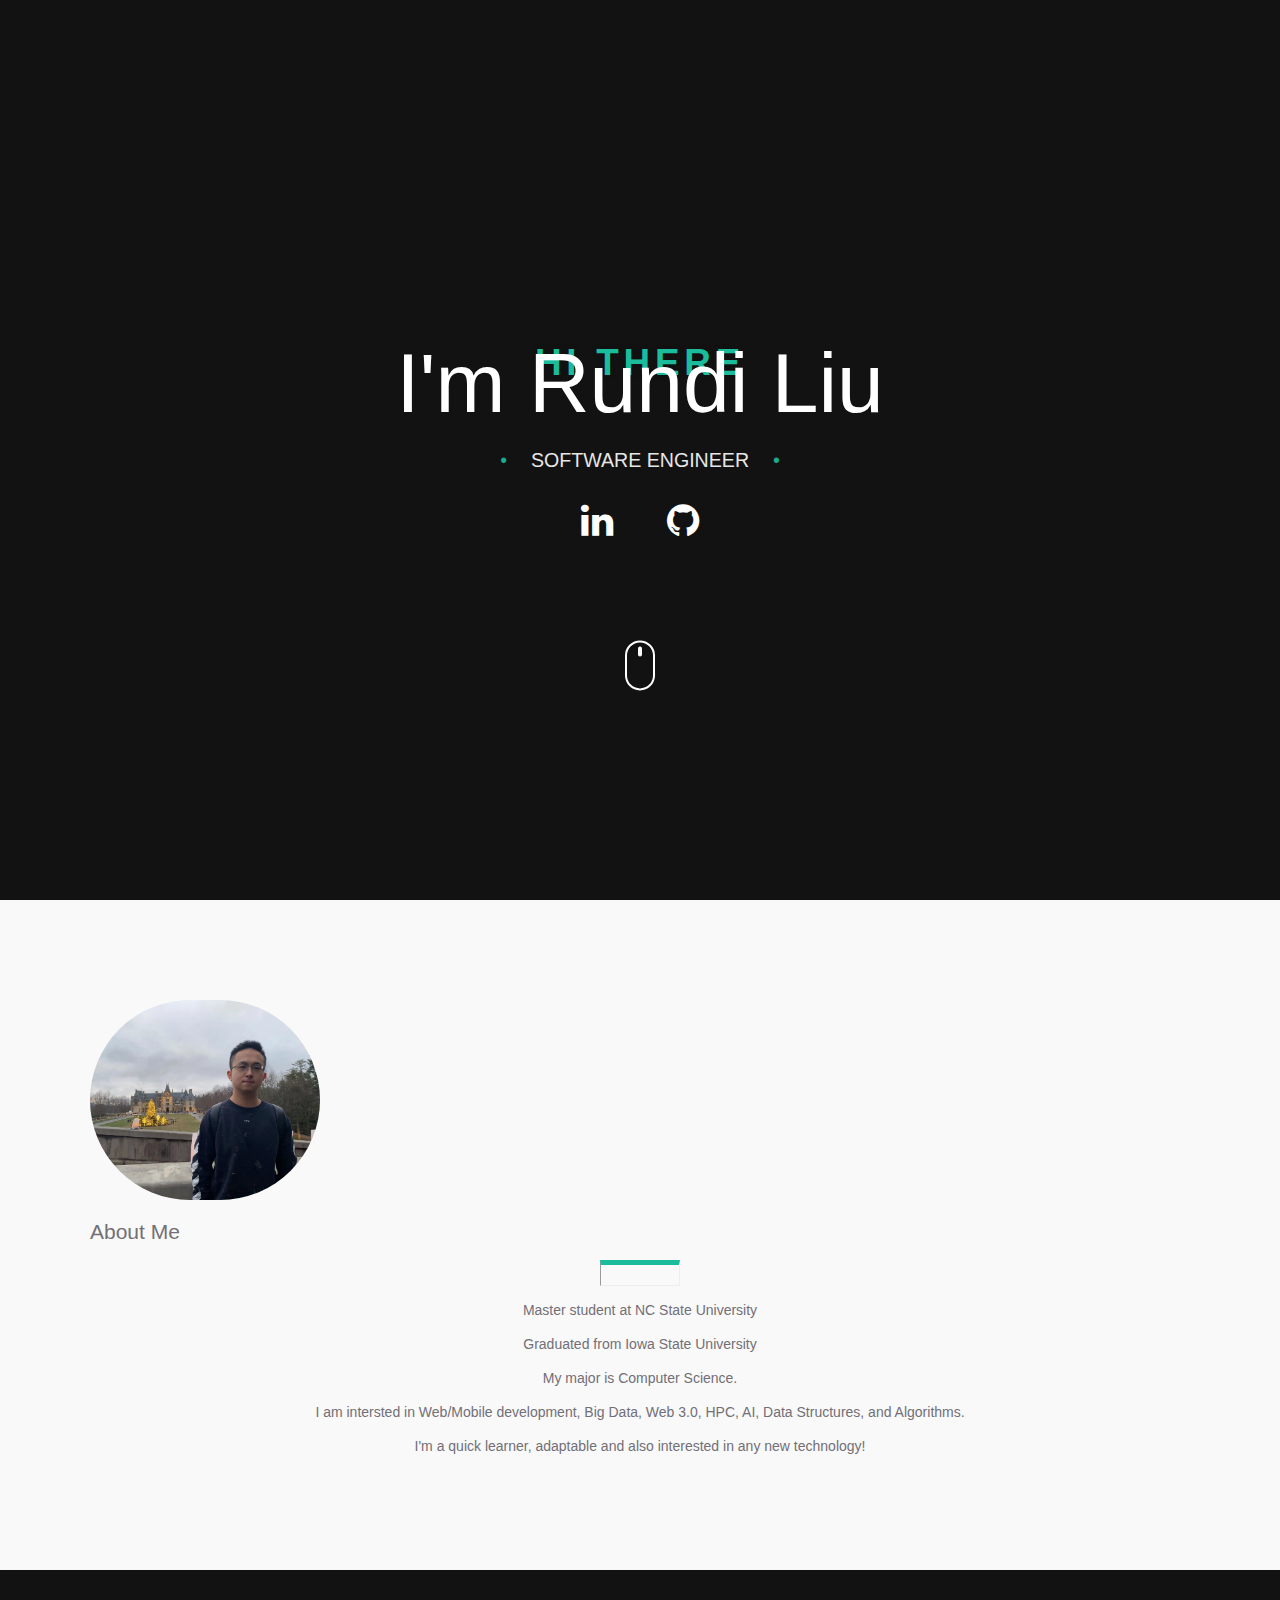
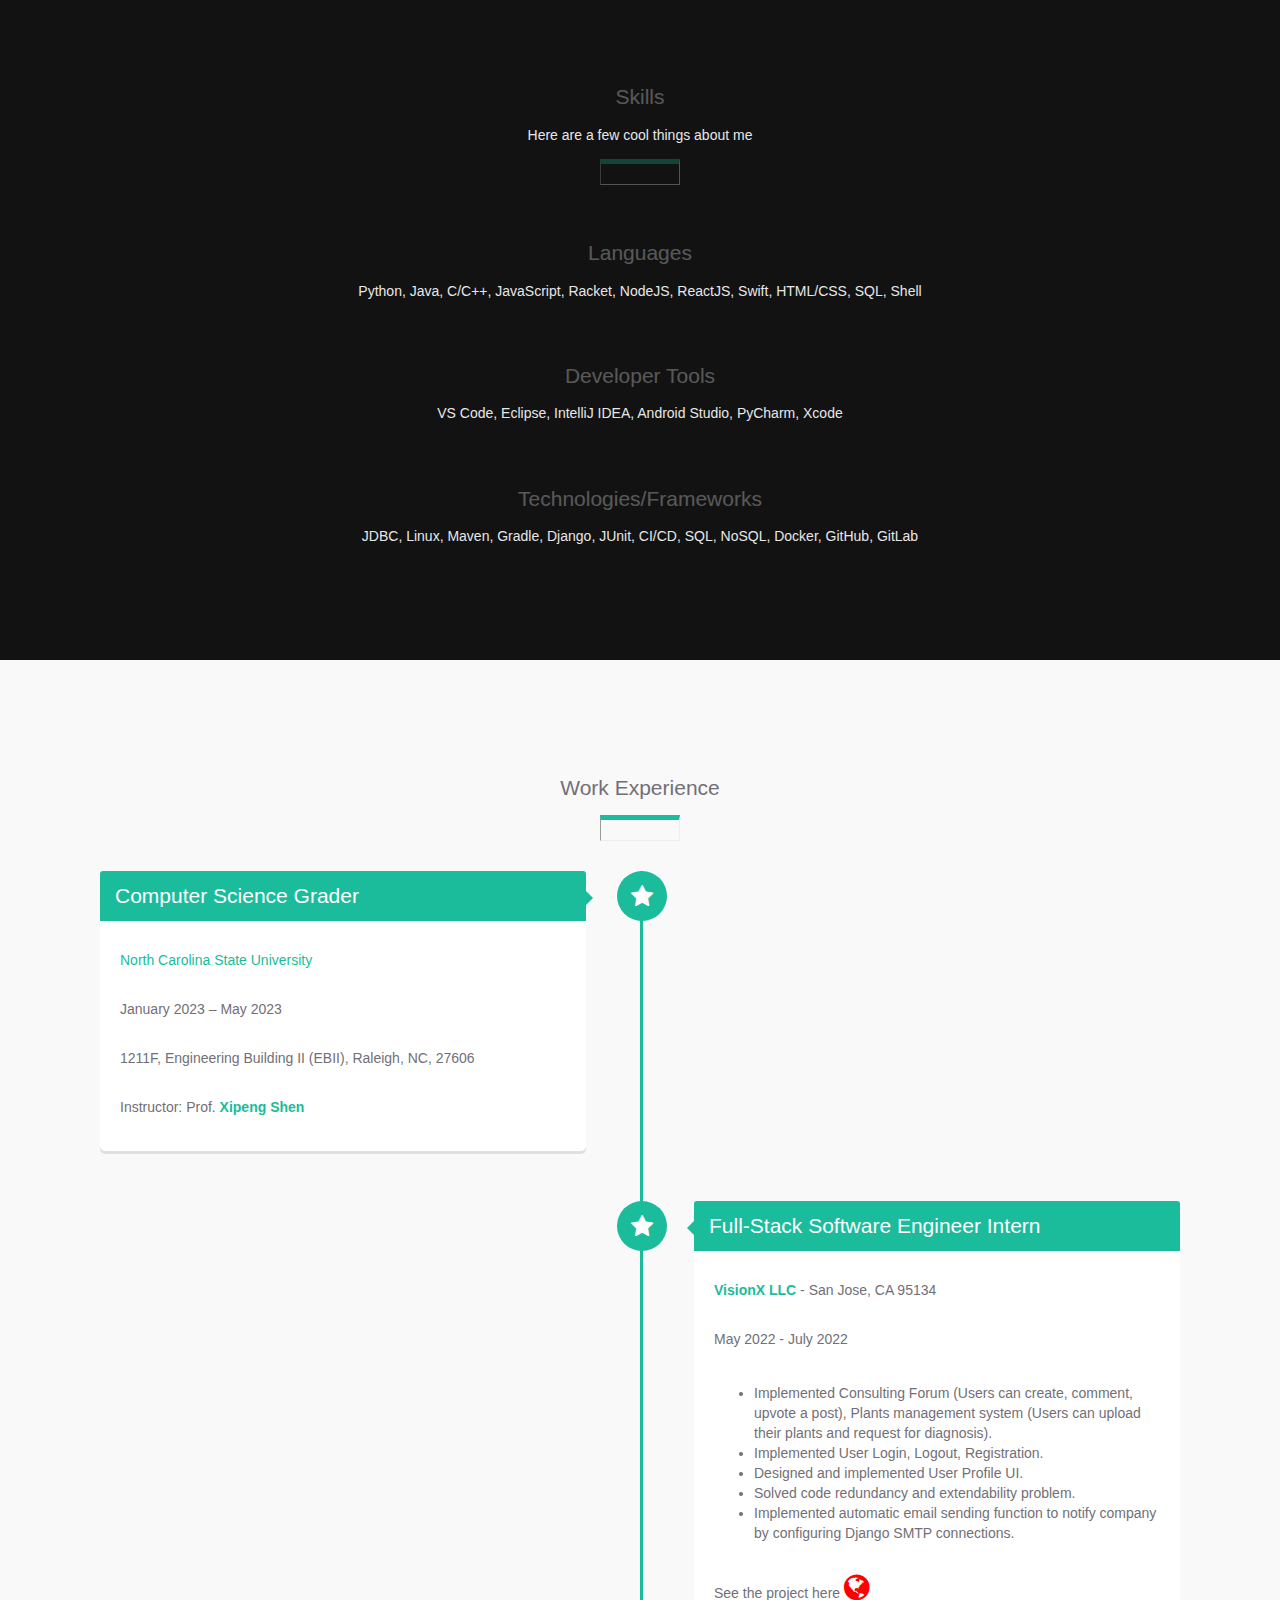
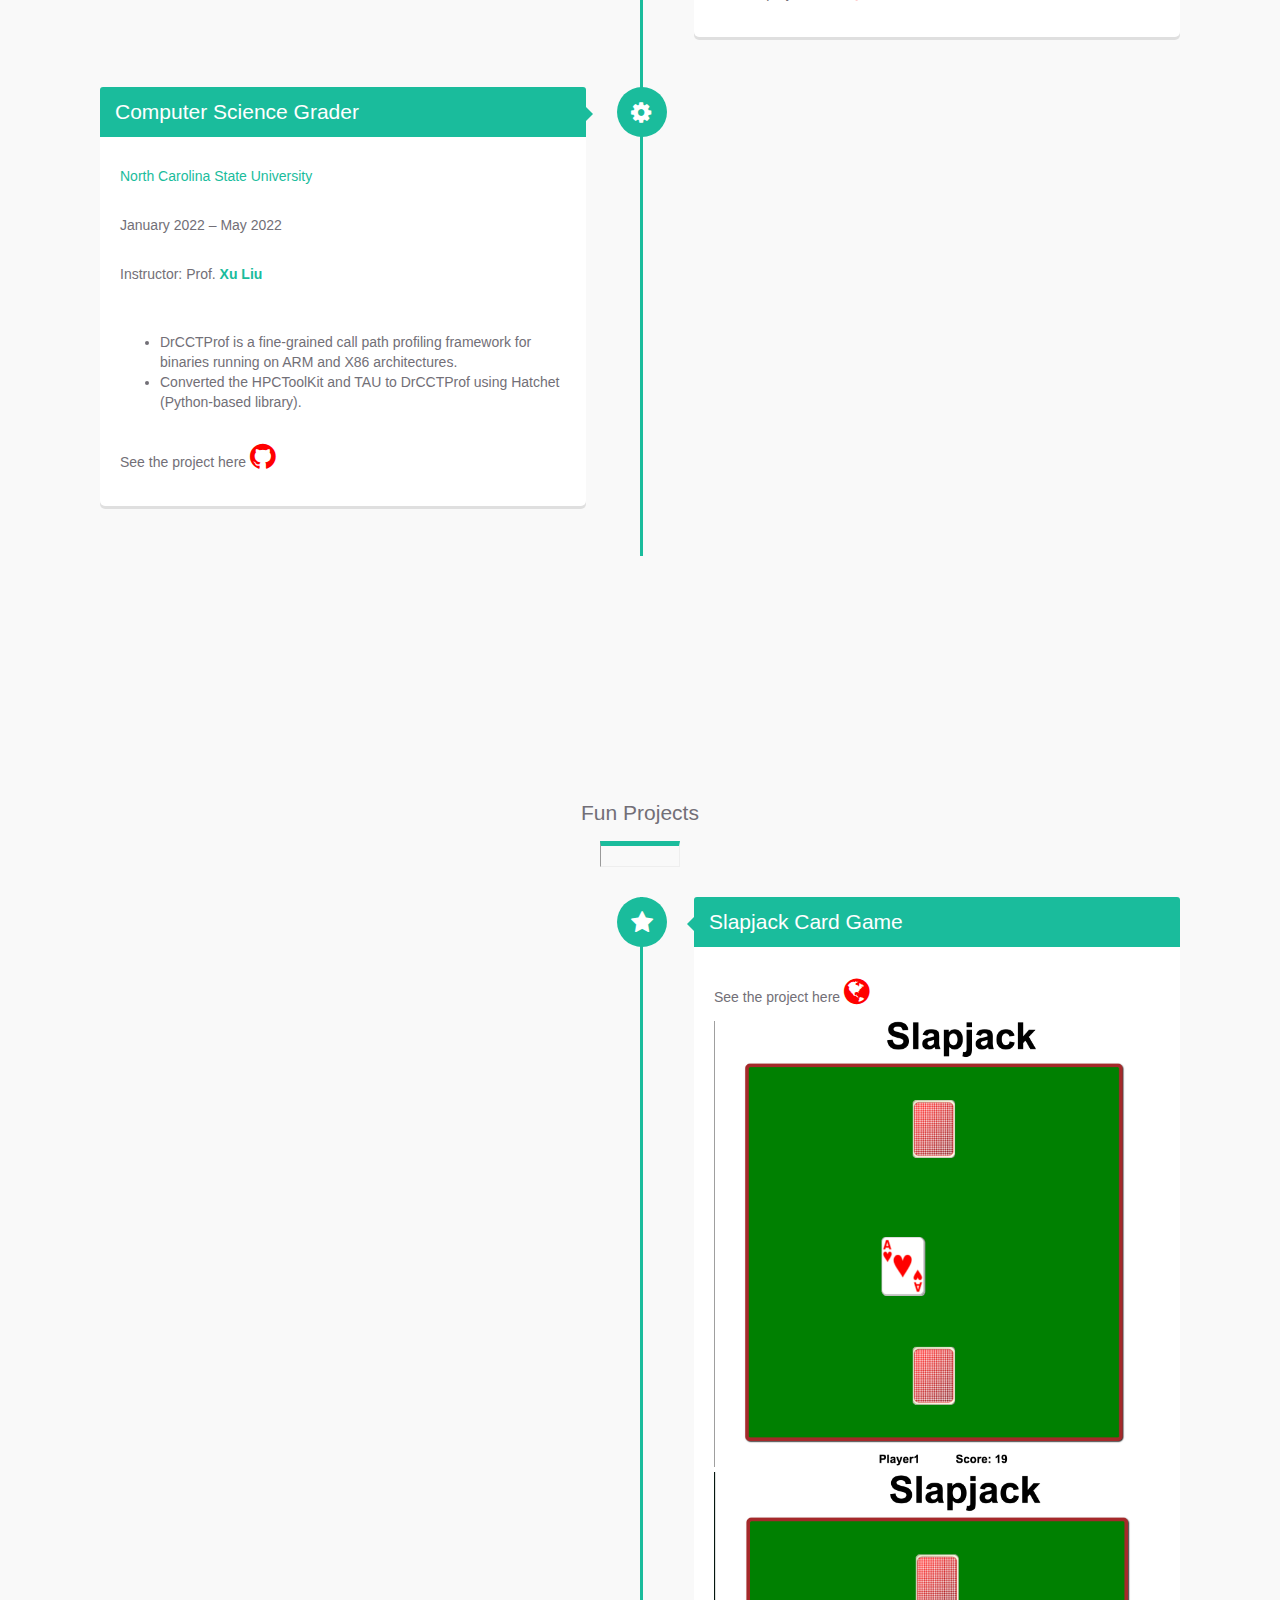
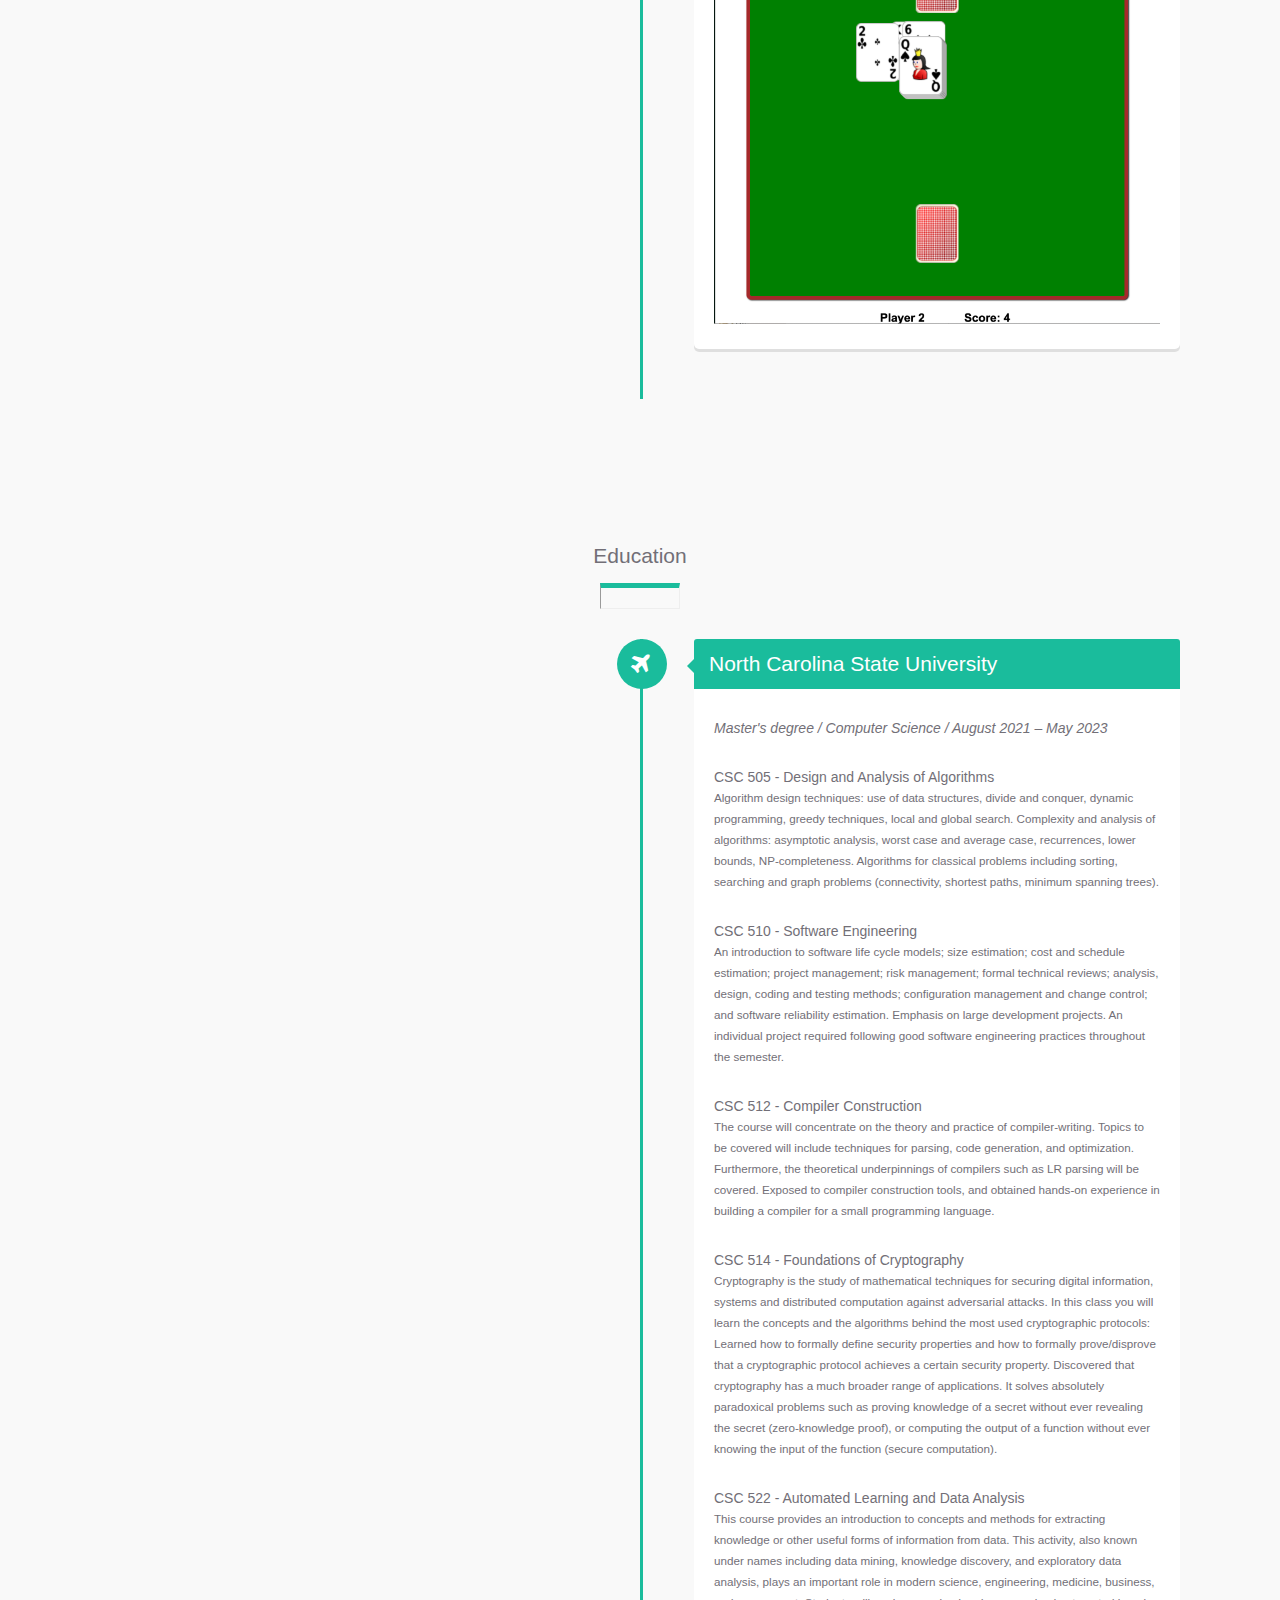
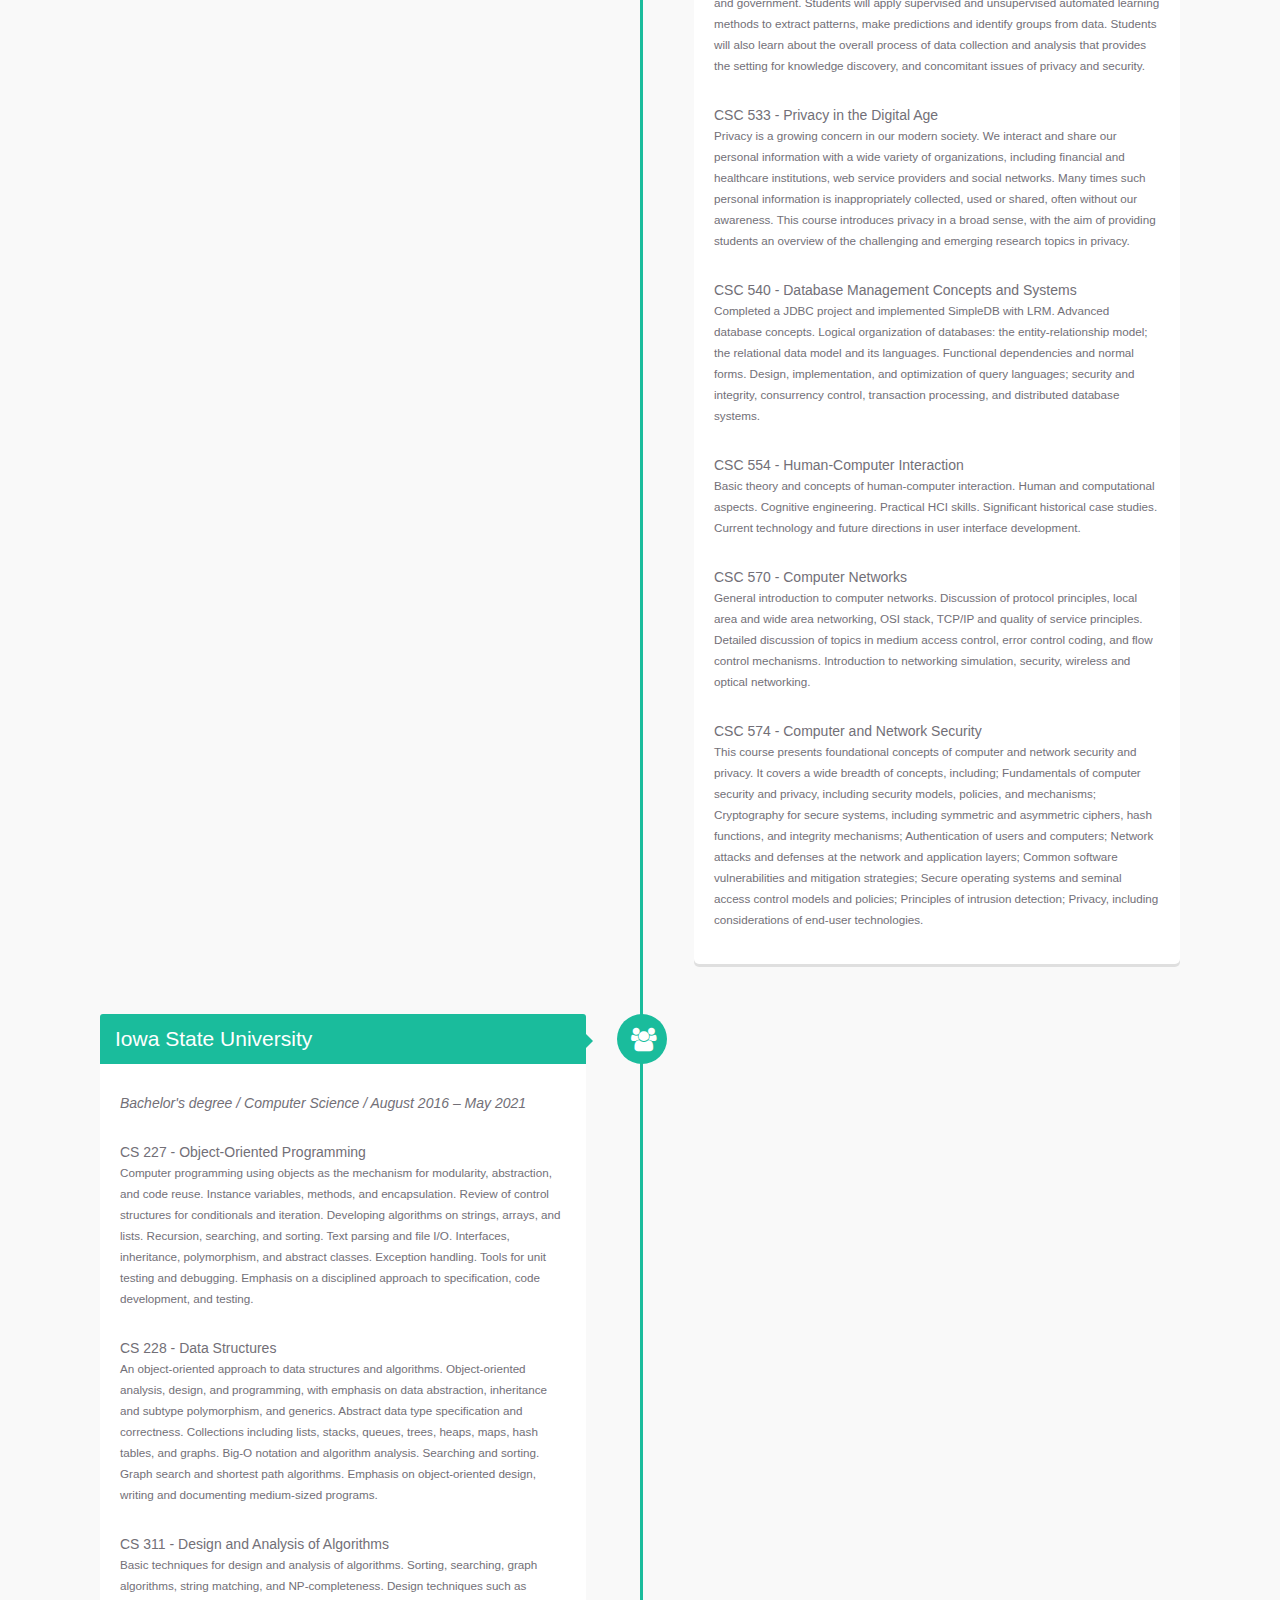
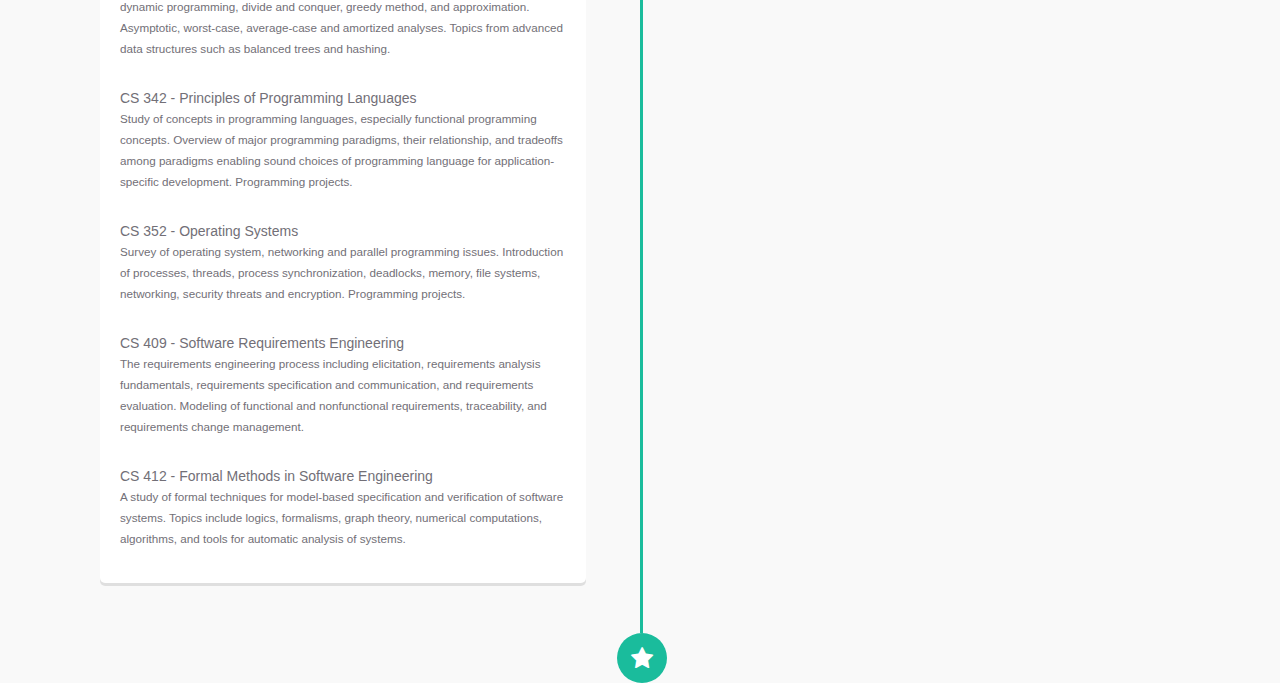
==== index.html @ 6988e0b7 "update link" ====
<!DOCTYPE html>
<link rel="stylesheet" href="https://cdnjs.cloudflare.com/ajax/libs/font-awesome/4.7.0/css/font-awesome.min.css">
<link href="https://fonts.googleapis.com/icon?family=Material+Icons" rel="stylesheet">

<html lang="en">
<head>
    <meta charset="utf-8">
    <meta content="IE=edge" http-equiv="X-UA-Compatible">
    <meta content="width=device-width, initial-scale=1" name="viewport">
    <!-- The above 3 meta tags *must* come first in the head; any other head content must come *after* these tags -->
    
    <title>Rundi Liu's Homepage</title>

    <link href="../../favicon.ico" rel="icon">
    <link crossorigin="anonymous" href=
    "https://maxcdn.bootstrapcdn.com/bootstrap/3.3.6/css/bootstrap.min.css"
    integrity=
    "sha384-1q8mTJOASx8j1Au+a5WDVnPi2lkFfwwEAa8hDDdjZlpLegxhjVME1fgjWPGmkzs7"
    rel="stylesheet"><!-- FontAwesome Icon Font -->
    <link href=
    "https://maxcdn.bootstrapcdn.com/font-awesome/4.4.0/css/font-awesome.min.css"
    rel="stylesheet"><!-- LinearIcons Icon Font -->
    <link href="https://cdn.linearicons.com/free/1.0.0/icon-font.min.css" rel=
    "stylesheet"><!-- Main Stylesheet -->
    <link href="css/style.css" rel="stylesheet"><!-- Timeline CSS -->
    <link href="css/timeline.css" rel="stylesheet">
</head>

<body>
    <!-- INTRO SECTION -->


    <section class="section-image">
        <div class="img-overlay"></div>
        <a href="" target="_blank"><img style="position: absolute; top: 0; right: 0; border: 0;" src=""></a>
            <div class="intro">
                <div class="row">
                    <div class="col-md-12">
                        <h5>Hi there</h5>


                        <h1>I'm Rundi Liu</h1>


                        <p class="intro-desc">
                        <span class="colour-splash">•</span>
                        <span>Software Engineer</span> <span class=
                        "colour-splash">•</span></p>
                    </div>
                    <!-- /col-md-12 -->
                </div>


                <div class="row">
                    <div class="col-md-8 col-md-offset-2">
                        <div class="social">
                            
                             <a href="https://www.linkedin.com/in/rundi-liu-312537906/"
                            target="_blank"><i class=
                            "fa fa-linkedin fa-3x"></i></a>
                            <a href=
                            "https://github.com/rliu9" target=
                            "_blank"><i class="fa fa-github fa-3x"></i></a>
                        </div><!-- /social -->
                    </div><!-- /col-md-8 -->
                </div><!-- /row -->
                


                <div class="bottom">
                    <a href="#about">
                    <div class="mouse-icon">
                        <div class="scroll">
                        </div>
                    </div></a>
                </div>
            </div><!-- /intro -->
    </section>
    
    
    <!-- ABOUT SECTION -->
    <section class="section-primary" id="about">
        <div class="container">
            <div class="row">
                <div class="col-md-6 col-md-offset-3 text-center">
                    <img class="profilepic" src="images/IMG_9653.JPG" alt="me">

                    <h2>About Me</h2>

                    <hr>


                    <p class="lead" style="text-align:center">Master student at NC State University</p>
                    <p class="lead" style="text-align:center">Graduated from Iowa State University</p>
                    <p class="lead" style="text-align:center">My major is Computer Science.</p>
                    <p class="lead" style="text-align:center">I am intersted in Web/Mobile development, Big Data, Web 3.0, HPC, AI, Data Structures, and Algorithms.</p>
                    <p class="lead" style="text-align:center">I'm a quick learner, adaptable and also interested in any new technology!</p>

                </div><!-- /col-md-6 -->
            </div><!-- / row -->
        </div><!-- /container -->
    </section>
    <!-- SKILLS SECTION -->


    <section class="section-image" id="skills">
        <div class="img-overlay"></div>


        <div class="container">
            <div class="row">
                <div class="col-md-12 section-heading">
                    <h2>Skills</h2>


                    <p class="lead">Here are a few cool things about me</p>

                    <hr>
                </div>
            </div>


            <div class="row">
                <div class="col-md-4 text-center">
                    <span class="lnr lnr-user"></span>

                    <h2>Languages</h2>
                    <p><b>Python, Java, C/C++, JavaScript, Racket, NodeJS, ReactJS, Swift, HTML/CSS, SQL, Shell</b></p>
                </div>


                <div class="col-md-4 text-center">
                    <span class="lnr lnr-star"></span>

                    <h2>Developer Tools</h2>

                    <p><b>VS Code, Eclipse, IntelliJ IDEA, Android Studio, PyCharm, Xcode</b></p>
                </div>


                <div class="col-md-4 text-center">
                    <span class="lnr lnr-diamond"></span>

                    <h2>Technologies/Frameworks</h2>

                    <p><b>JDBC, Linux, Maven, Gradle, Django, JUnit, CI/CD, SQL, NoSQL, Docker, GitHub, GitLab</b></p>
                </div>
            </div> <!-- / row -->
        </div><!-- /container -->
    </section>
    <!-- TIMELINE SECTION -->


    <section class="section-primary" id="timelinesection">
        <div class="container">
            <div class="row">
                <div class="col-md-12 section-heading">
                    <h2>Work Experience</h2>


                    <p class="lead"></p>

                    <hr class="white">
                </div>
            </div>


            <div class="row">
                <div class="col-md-12">
                    <!-- Timeline -->


                    <div id="timeline">
                        <!-- Timeline Item, copy from here to create various boxes -->

                        <div class="timeline-item">
                            <!--Icon inside the circle-->
                            <div class="timeline-icon">
                                <i class="fa fa-star"></i>
                            </div>
                            <!-- Content from timeline box and position (right or left)-->
                            <div class="timeline-content left">
                                <h2>Computer Science Grader </h2>
                                <p><a href="https://www.ncsu.edu/">North Carolina State University</a></p>
                                <p>January 2023 – May 2023</p>
                                <p>1211F, Engineering Building II (EBII), Raleigh, NC, 27606</p>
                                <p>Instructor: Prof. <a href="https://www.csc.ncsu.edu/people/xshen5"><b>Xipeng Shen</b></a></p>
                                
                            </div>
                        </div>

                        <div class="timeline-item">
                            <!--Icon inside the circle-->
                            <div class="timeline-icon">
                                <i class="fa fa-star"></i>
                            </div>
                            <!-- Content from timeline box and position (right or left)-->
                            <div class="timeline-content right">
                                <h2>Full-Stack Software Engineer Intern </h2>
                                <p><a href="https://visionx.org/" target="_blank"> <b>VisionX LLC</b></a> - San Jose, CA 95134</p>
                                     <p>May 2022 - July 2022</p>
                                     
                                <ul>
                                <br>
                                <li>Implemented Consulting Forum (Users can create, comment, upvote a post), Plants management system (Users can upload their plants and request for diagnosis).</li>
                                    
                                <li>Implemented User Login, Logout, Registration.</li>
                                <li>Designed and implemented User Profile UI.</li>
                                <li>Solved code redundancy and extendability problem.</li>
                                <li>Implemented automatic email sending function to notify company by configuring Django SMTP connections.</li>
                                </ul>
                                <p>See the project here  <a href="https://smartplanting.net" class="fa fa-globe" style="font-size:30px;color:red" target="_blank"> </a></p>
                            </div>
                        </div>
                        <!-- /Timeline Item-->
                        <!-- Timeline Item, copy from here to create various boxes -->


                        <div class="timeline-item">
                            <!--Icon inside the circle-->


                            <div class="timeline-icon">
                                <i class="fa fa-cog"></i>
                            </div>
                            <!-- Content from timeline box and position (right or left)-->

                            <div class="timeline-content left">
                                <h2>Computer Science Grader </h2>

                                
                                <p><a href="https://www.ncsu.edu/">North Carolina State University</a> </p>
                                <p>January 2022 – May 2022</p>
                                <p>Instructor: Prof. <a href="https://xl10.github.io/"><b>Xu Liu</b></a></p>
                                <br>
                                <ul>
                                    <li>DrCCTProf is a fine-grained call path profiling framework for binaries running on ARM and X86 architectures.</li>
                                    <li>Converted the HPCToolKit and TAU to DrCCTProf using Hatchet (Python-based library).</li>
                                </ul>
                                <p>See the project here  <a href="https://github.com/Xuhpclab/drcctprof-databuilder" class="fa fa-github" style="font-size:30px;color:red" target="_blank"> </a></p>

                                
                            </div>
                        </div>
                        <!-- /Timeline Item-->
                        <!-- Timeline Item, copy from here to create various boxes -->

                        <!-- /Timeline Item-->
                    </div>
                    <!-- /col-md-12 -->
                </div>
                <!-- /row -->
            </div>
        </div> <!-- / container -->
    </section>
    <!-- FOOTER SECTION -->

    <section class="section-primary" id="timelinesection">
        <div class="container">
            <div class="row">
                <div class="col-md-12 section-heading">
                    <h2>Fun Projects</h2>


                    <p class="lead"></p>

                    <hr class="white">
                </div>
            </div>


            <div class="row">
                <div class="col-md-12">
                    <!-- Timeline -->


                    <div id="timeline">
                        <!-- Timeline Item, copy from here to create various boxes -->


                        <div class="timeline-item">
                            <!--Icon inside the circle-->


                            <div class="timeline-icon">
                                <i class="fa fa-star"></i>
                            </div>
                            <!-- Content from timeline box and position (right or left)-->

                            <div class="timeline-content right">
                                <h2>Slapjack Card Game
                                    
                                    
                                </h2>
                                <p>See the project here  <a href="https://rundiliu.herokuapp.com/slapjack/" class="fa fa-globe" style="font-size:30px;color:red" target="_blank"> </a></p>
                                <img src="images/s2.png">
                                <img src="images/s1.png">

                                
                                
                            </div>

                            
                        </div>
                        <!-- /Timeline Item-->
                        <!-- Timeline Item, copy from here to create various boxes -->


                       
                        <!-- /Timeline Item-->
                    </div>
                    <!-- /col-md-12 -->
                </div>
                <!-- /row -->
            </div>
        </div> <!-- / container -->
    </section>
    <!-- FOOTER SECTION -->


    <div class="container">
        <div class="row">
            <div class="col-md-12 section-heading">
                <h2>Education</h2>


                <p class="lead"></p>

                <hr class="white">
            </div>
        </div>


        <div class="row">
            <div class="col-md-12">
                <!-- Timeline -->


                <div id="timeline">
                    <!-- Timeline Item, copy from here to create various boxes -->

                    <div class="timeline-item">
                        <!--Icon inside the circle-->


                        <div class="timeline-icon">
                            <i class="fa fa-plane"></i>
                        </div>
                        <!-- Content from timeline box and position (right or left)-->


                        <div class="timeline-content right">

                            <h2>North Carolina State University</h2>

                            <p><i>Master's degree / Computer Science / August 2021 – May 2023 </i></p>
                            <p>
                                CSC 505 - Design and Analysis of Algorithms
                                <br>
                                <small>Algorithm design techniques: use of data structures, divide and conquer, dynamic programming, greedy techniques, local and global search. Complexity and analysis of algorithms: asymptotic analysis, worst case and average case, recurrences, lower bounds, NP-completeness. Algorithms for classical problems including sorting, searching and graph problems (connectivity, shortest paths, minimum spanning trees).</small>
                            </p>

                            <p>
                                CSC 510 - Software Engineering
                                <br>
                                <small>An introduction to software life cycle models; size estimation; cost and schedule estimation; project management; risk management; formal technical reviews; analysis, design, coding and testing methods; configuration management and change control; and software reliability estimation. Emphasis on large development projects. An individual project required following good software engineering practices throughout the semester.</small>
                            </p>

                            <p>
                                CSC 512 - Compiler Construction
                                <br>
                                <small>The course will concentrate on the theory and practice of compiler-writing. Topics to be covered will include techniques for parsing, code generation, and optimization. Furthermore, the theoretical underpinnings of compilers such as LR parsing will be covered. Exposed to compiler construction tools, and obtained hands-on experience in building a compiler for a small programming language.</small>
                            </p>

                            <p>
                                CSC 514 - Foundations of Cryptography
                                <br>
                                <small>Cryptography is the study of mathematical techniques for securing digital information, systems and distributed computation against adversarial attacks. In this class you will learn the concepts and the algorithms behind the most used cryptographic protocols: Learned how to formally define security properties and how to formally prove/disprove that a cryptographic protocol achieves a certain security property. Discovered that cryptography has a much broader range of applications. It solves absolutely paradoxical problems such as proving knowledge of a secret without ever revealing the secret (zero-knowledge proof), or computing the output of a function without ever knowing the input of the function (secure computation).</small>
                            </p>

                            <p>
                                CSC 522 - Automated Learning and Data Analysis
                                <br>
                                <small>This course provides an introduction to concepts and methods for extracting knowledge or other useful forms of information from data. This activity, also known under names including data mining, knowledge discovery, and exploratory data analysis, plays an important role in modern science, engineering, medicine, business, and government. Students will apply supervised and unsupervised automated learning methods to extract patterns, make predictions and identify groups from data. Students will also learn about the overall process of data collection and analysis that provides the setting for knowledge discovery, and concomitant issues of privacy and security.</small>
                            </p>
                            <p>
                                CSC 533 - Privacy in the Digital Age
                                <br>
                                <small>Privacy is a growing concern in our modern society. We interact and share our personal information with a wide variety of organizations, including financial and healthcare institutions, web service providers and social networks. Many times such personal information is inappropriately collected, used or shared, often without our awareness. This course introduces privacy in a broad sense, with the aim of providing students an overview of the challenging and emerging research topics in privacy. </small>
                            </p>

                            <p>
                                CSC 540 - Database Management Concepts and Systems 
                                <br>
                                <small>Completed a JDBC project and implemented SimpleDB with LRM. Advanced database concepts. Logical organization of databases: the entity-relationship model; the relational data model and its languages. Functional dependencies and normal forms. Design, implementation, and optimization of query languages; security and integrity, consurrency control, transaction processing, and distributed database systems.</small>
                            </p>
                            <p>
                                CSC 554 - Human-Computer Interaction
                                <br>
                                <small>Basic theory and concepts of human-computer interaction. Human and computational aspects. Cognitive engineering. Practical HCI skills. Significant historical case studies. Current technology and future directions in user interface development.</small>
                            </p>
                            <p>
                                CSC 570 - Computer Networks
                                <br>
                                <small>General introduction to computer networks. Discussion of protocol principles, local area and wide area networking, OSI stack, TCP/IP and quality of service principles. Detailed discussion of topics in medium access control, error control coding, and flow control mechanisms. Introduction to networking simulation, security, wireless and optical networking.</small>
                            </p>
                            <p>
                                CSC 574 - Computer and Network Security
                                <br>
                                <small>This course presents foundational concepts of computer and network security and privacy. It covers a wide breadth of concepts, including; Fundamentals of computer security and privacy, including security models, policies, and mechanisms; Cryptography for secure systems, including symmetric and asymmetric ciphers, hash functions, and integrity mechanisms; Authentication of users and computers; Network attacks and defenses at the network and application layers; Common software vulnerabilities and mitigation strategies; Secure operating systems and seminal access control models and policies; Principles of intrusion detection; Privacy, including considerations of end-user technologies.</small>
                            </p>


                        </div>
                    </div>
                    <!-- /Timeline Item-->
                    <!-- Timeline Item, copy from here to create various boxes -->


                    <div class="timeline-item">
                        <!--Icon inside the circle-->


                        <div class="timeline-icon">
                            <i class="fa fa-group"></i>
                        </div>
                        <!-- Content from timeline box and position (right or left)-->


                        <div class="timeline-content left">
                            <h2>Iowa State University</h2>
                            <p><i>Bachelor's degree / Computer Science / August 2016 – May 2021 </i></p>
                            <p>
                                CS 227 - Object-Oriented Programming
                                <br>
                                <small>Computer programming using objects as the mechanism for modularity, abstraction, and code reuse. Instance variables, methods, and encapsulation. Review of control structures for conditionals and iteration. Developing algorithms on strings, arrays, and lists. Recursion, searching, and sorting. Text parsing and file I/O. Interfaces, inheritance, polymorphism, and abstract classes. Exception handling. Tools for unit testing and debugging. Emphasis on a disciplined approach to specification, code development, and testing.</small>
                            </p>
                            <p>
                                CS 228 - Data Structures
                                <br>
                                <small>An object-oriented approach to data structures and algorithms. Object-oriented analysis, design, and programming, with emphasis on data abstraction, inheritance and subtype polymorphism, and generics. Abstract data type specification and correctness. Collections including lists, stacks, queues, trees, heaps, maps, hash tables, and graphs. Big-O notation and algorithm analysis. Searching and sorting. Graph search and shortest path algorithms. Emphasis on object-oriented design, writing and documenting medium-sized programs.</small>
                            </p>
                            <p>
                                CS 311 - Design and Analysis of Algorithms
                                <br>
                                <small>Basic techniques for design and analysis of algorithms. Sorting, searching, graph algorithms, string matching, and NP-completeness. Design techniques such as dynamic programming, divide and conquer, greedy method, and approximation. Asymptotic, worst-case, average-case and amortized analyses. Topics from advanced data structures such as balanced trees and hashing.</small>
                            </p>
                            <p>
                                CS 342 - Principles of Programming Languages
                                <br>
                                <small>Study of concepts in programming languages, especially functional programming concepts. Overview of major programming paradigms, their relationship, and tradeoffs among paradigms enabling sound choices of programming language for application-specific development. Programming projects.</small>
                            </p>
                            <p>
                                CS 352 - Operating Systems
                                <br>
                                <small>Survey of operating system, networking and parallel programming issues. Introduction of processes, threads, process synchronization, deadlocks, memory, file systems, networking, security threats and encryption. Programming projects.</small>
                            </p>
                            <p>
                                CS 409 - Software Requirements Engineering
                                <br>
                                <small>The requirements engineering process including elicitation, requirements analysis fundamentals, requirements specification and communication, and requirements evaluation. Modeling of functional and nonfunctional requirements, traceability, and requirements change management.</small>
                            </p>
                            <p>
                                CS 412 - Formal Methods in Software Engineering
                                <br>
                                <small>A study of formal techniques for model-based specification and verification of software systems. Topics include logics, formalisms, graph theory, numerical computations, algorithms, and tools for automatic analysis of systems.</small>
                            </p>
                        </div>
                    </div>
                    <!-- /Timeline Item-->
                    <!-- Timeline Item, copy from here to create various boxes -->


                    <div class="timeline-item">
                        <!--Icon inside the circle-->


                        <div class="timeline-icon">
                            <i class="fa fa-star"></i>
                        </div>
                        <!-- Content from timeline box and position (right or left)-->

                        <!--<div class="timeline-content right">
                            <h2></h2>


                            <p></p>
                        </div>
                        -->

                    </div>
                    <!-- /Timeline Item-->
                </div>
                <!-- /col-md-12 -->
            </div>
            <!-- /row -->
        </div>
    </div> <!-- / container -->

</body>
</html>
---- css/style.css ----
/**
 * =================================================================== 
 *
 *  ResumeTemplate v1.0 ClearCareer
 *  url: clearcareer.ca
 *  Design by: Iskender Piyale-Sheard
 *  website: izzydoesizzy.com
 *  Created 06-27-2016
 *  Last Updated: 03-19-2017
 *  ------------------------------------------------------------------
 *  Table of Contents:

 *  01. Global Styles
 *  02. Intro
 *  03. Social Icons
 *  04. Icon Fonts
 *  05. Section Styles
 *  06. Timeline Styles
 *  05. Footer
 EXTRAS

 * =================================================================== 
 */

/* 01. Basic Styles
 * =================================================================== */

 html {
    overflow-x: hidden;
 }
 body {
    font-family: 'Source Sans Pro', sans-serif;
 }

 h1 {
    font-weight: bold;
 }

 h2 {
 }

 h5 {
    font-weight: 600;
 }

 a {
    cursor: pointer;
    color: #1abc9c;
    text-decoration: none;
 }

 a:hover {
    text-decoration:none;
    color: #1abc9c;
    opacity: 0.9;
 }

 hr {
    border-top: 5px solid #1abc9c;
    width: 80px;
    padding-bottom: 20px;
 }


 .colour-splash {
    color: #1abc9c;
 }

 .section-primary span {
    color: #1abc9c;
    font-weight: bolder;
    opacity: 1;
 }








/* 02. Intro
 * =================================================================== */

 .section-image {
 	background: #151515 url(https://images.unsplash.com/photo-1464822759023-fed622ff2c3b?dpr=2&auto=compress,format&crop=entropy&fit=crop&w=1199&h=799&q=80) no-repeat center center;
    -webkit-background-size: cover;
    -moz-background-size: cover;
    background-size: cover;
    width: 100%;
    height: 100vh;
    position: relative;
    text-align: center;
    color: #fff;
    display:table;
 }

 .img-overlay {
    position: absolute;
    top: 0;
    left: 0;
    width: 100%;
    height: 100%;
    background: #111111;
    opacity: .7;
 }

 .intro {
    vertical-align: middle;
    text-align: center;
    display:table-cell;
    -webkit-transform: translateY(-2.1rem);
    -ms-transform: translateY(-2.1rem);
    transform: translateY(-2.1rem);
}

.intro .row {
    margin-right: 0;
    margin-left:0;
}

.intro h1 {
    font-size: 84px;
}

.intro h5 {
    color: #1abc9c;
    font-size: 2.3rem;
    margin-bottom: 0;
    text-transform: uppercase;
    letter-spacing: .3rem;
    text-shadow: 0 0 6px rgba(0, 0, 0, 0.2);
}

.section-image span {
    text-transform: uppercase;
    font-size: 1.4em;
    padding: 0 10px;
    font-weight: 100;
}

.section-image h1 {
    margin-top: 0;
}

.section-image p {
    font-weight: lighter;
    opacity: 0.9;
}



/* 03. Social Icons
 * =================================================================== */

.social {
  margin: 0 10px;
  padding-top: 1.3em;
  text-align: center;
  color: #fff;
  font-size: 0.9em;
}

.social a {
  color: white;
  text-decoration:none;
  padding: 2em;
}

.social a:hover{
  opacity: 0.6;
}

.social-footer {
    position: block;
    padding: 15px;
}

.social-footer a {
    color: white;
    text-decoration: none;
    padding: 0.6em;
    font-size: 1.7em;
}


/* 04. Icon Font
 * =================================================================== */

 .lnr {
    font-size: 4em !important;
    color:#fff;
 }

/* 05. Section Styles
 * =================================================================== */

section {
    padding-top: 100px;
    padding-bottom: 100px;
}

.profilepic {
    height: 200px;
    width: auto;
    border-radius: 300px;
}

.section-primary p {
    text-align: justify;
}

.section-primary {
    border: #1abc9c;
}

.section-colour {
    background-color: #1abc9c;
    color: #fff;
}

.section-colour p {
    text-align: justify;
}

.section-heading .lead, .section-heading h2 {
    text-align: center;
}

.section-colour {
    border: #fff;
}

.section-colour hr {
    border-top: 5px solid #fff;
 }



/* 01. Timeline Styles
 * =================================================================== */

.timeline-icon .fa {
    color: white;
    margin: 14px;
    font-size: 1.7em;
}

#skills {
    background: #151515 url(https://images.unsplash.com/photo-1456983933114-c22026990f4b?dpr=2&auto=format&crop=entropy&fit=crop&w=1280&h=720&q=80) no-repeat center center;
    height: auto;
}


/* 05. Footer
 * =================================================================== */

footer {
    display: block;
    position: static;
    bottom: 0;
    background-color: black;
    color: #fff;
    padding: 50px 0;

}

footer p {
    padding: 15px;
    opacity: 0.8;
}


/* EXTRAS
 * =================================================================== */



        /* Mouse Icon
         * =================================================================== */
        .mouse-icon {
            border: 2px solid #fff;
            border-radius: 16px;
            display: block;
            height: 50px;
            margin: 100px auto;
            position: absolute;
            left: 0;
            right: 0;
            width: 30px;
            z-index: 10;
        }
        .mouse-icon .scroll {
            animation-delay: 0s;
            animation-duration: 1s;
            animation-iteration-count: infinite;
            animation-name: scrolling;
            animation-play-state: running;
            animation-timing-function: linear;
        }
        .mouse-icon .scroll {
            background: #fff none repeat scroll 0 0;
            border-radius: 10px;
            height: 10px;
            margin-left: auto;
            margin-right: auto;
            position: relative;
            top: 4px;
            width: 4px;
        }
        @keyframes scrolling {
        0% {
            opacity: 0;
            top: 5px;
        }
        30% {
            opacity: 1;
            top: 10px;
        }
        100% {
            opacity: 0;
            top: 25px;
        }
        }

        .pad-xl {
            padding: 200px 0px;
        }

        .pad-lg {
            padding: 160px 0px;
        }

        .pad-sm {
            padding: 80px 0px;
        }

        .pad-xs {
            padding: 30px 0px;
        }

        /* /Mouse Icon
         * =================================================================== */

 
/* Media Queries
 * =================================================================== */

@media (max-width: 480px) {
    .social a {
        padding: 0.4em;
        font-size: 0.9em;
    }

    .social-footer {
        text-align: center;
        position:block;
        text-align: center;
    }

    .social-footer a {
        padding: 0.3em;
        font-size: 1.6em;

    }

    .intro-desc {
        font-size: 0.7em;
    }

    .section-image span {
        font-size: 1em;
        padding: 0 1px;

}

    .intro h1 {
        font-size: 50px;
        padding-top: 15px;
    }

    footer {
        text-align: center;
        padding-bottom: 100px;
    }

    #skills {
        background: #151515 url(https://images.unsplash.com/photo-1456983933114-c22026990f4b?dpr=2&auto=format&crop=entropy&fit=crop&w=1280&h=720&q=80) no-repeat center center;
        background-position: top center;

    }
}

@media (max-width: 991px) {
    .social-footer {
        text-align: center;
    }

    footer p {
    text-align: center;
    }

}
---- css/timeline.css ----
/**
 * =================================================================== 
 *
 *  ResumeTemplate v1.0 Main ClearCareer
 *  url: clearcareer.ca
 *  06-27-2016
 *  ------------------------------------------------------------------
 * 
 * Timeline Tempalte by Bruno Rodriguez
 * 
 * https://github.com/itbruno
 * http://itbruno.com.br
 * http://www.twitter.com/_brunoweb
 * 
 * =================================================================== 
 */

header:after, #timeline .timeline-item:after, header:before, #timeline .timeline-item:before {
  content: '';
  display: block;
  width: 100%;
  clear: both;
}

*, *:before, *:after {
  box-sizing: border-box;
  -webkit-box-sizing: border-box;
  -moz-box-sizing: border-box;
}

body, html {
  height: 100%;
}

body {
  background: #f9f9f9;
  background-size: cover;
  margin: 0;
  padding: 0;
  font-family: helvetica, arial, tahoma, verdana;
  line-height: 20px;
  font-size: 14px;
  color: #726f77;
}

img {
  max-width: 100%;
}

a {
  text-decoration: none;
}

.container {
  max-width: 1100px;
  margin: 0 auto;
}

h1, h2, h3, h4 {
  font-family: "Dosis", arial, tahoma, verdana;
  font-weight: 500;
}

.project-name {
  text-align: center;
  padding: 10px 0;
}

header {
  background: #1abc9c;
  padding: 10px;
  -webkit-box-shadow: 0 3px 3px rgba(0, 0, 0, 0.05);
  -moz-box-shadow: 0 3px 3px rgba(0, 0, 0, 0.05);
  -ms-box-shadow: 0 3px 3px rgba(0, 0, 0, 0.05);
  box-shadow: 0 3px 3px rgba(0, 0, 0, 0.05);
}
header .logo {
  color: #1abc9c;
  float: left;
  font-family: "Dosis", arial, tahoma, verdana;
  font-size: 22px;
  font-weight: 500;
}
header .logo > span {
  color: #f7aaaa;
  font-weight: 300;
}
header .social {
  float: right;
}
header .social .btn {
  font-family: "Dosis";
  font-size: 14px;
  margin: 10px 5px;
}


.timelinedot {
  margin: 13px;  
  color:white;
}


#timeline {
  width: 100%;
  margin: 30px auto;
  position: relative;
  padding: 0 10px;
  -webkit-transition: all 0.4s ease;
  -moz-transition: all 0.4s ease;
  -ms-transition: all 0.4s ease;
  transition: all 0.4s ease;
}
#timeline:before {
  content: "";
  width: 3px;
  height: 100%;
  background: #1abc9c;
  left: 50%;
  top: 0;
  position: absolute;
}
#timeline:after {
  content: "";
  clear: both;
  display: table;
  width: 100%;
}
#timeline .timeline-item {
  margin-bottom: 50px;
  position: relative;
}
#timeline .timeline-item .timeline-icon {
  background: #1abc9c;
  width: 50px;
  height: 50px;
  position: absolute;
  top: 0;
  left: 50%;
  overflow: hidden;
  margin-left: -23px;
  -webkit-border-radius: 50%;
  -moz-border-radius: 50%;
  -ms-border-radius: 50%;
  border-radius: 50%;
}
#timeline .timeline-item .timeline-icon svg {
  position: relative;
  top: 14px;
  left: 14px;
}
#timeline .timeline-item .timeline-content {
  width: 45%;
  background: #fff;
  padding: 20px;
  -webkit-box-shadow: 0 3px 0 rgba(0, 0, 0, 0.1);
  -moz-box-shadow: 0 3px 0 rgba(0, 0, 0, 0.1);
  -ms-box-shadow: 0 3px 0 rgba(0, 0, 0, 0.1);
  box-shadow: 0 3px 0 rgba(0, 0, 0, 0.1);
  -webkit-border-radius: 5px;
  -moz-border-radius: 5px;
  -ms-border-radius: 5px;
  border-radius: 5px;
  -webkit-transition: all 0.3s ease;
  -moz-transition: all 0.3s ease;
  -ms-transition: all 0.3s ease;
  transition: all 0.3s ease;
}
#timeline .timeline-item .timeline-content h2 {
  padding: 15px;
  background: #1abc9c;
  color: #fff;
  margin: -20px -20px 0 -20px;
  font-weight: 300;
  -webkit-border-radius: 3px 3px 0 0;
  -moz-border-radius: 3px 3px 0 0;
  -ms-border-radius: 3px 3px 0 0;
  border-radius: 3px 3px 0 0;
}

#timeline .timeline-item .timeline-content p {
  padding-top: 15px;
}

#timeline .timeline-item .timeline-content:before {
  content: '';
  position: absolute;
  left: 45%;
  top: 20px;
  width: 0;
  height: 0;
  border-top: 7px solid transparent;
  border-bottom: 7px solid transparent;
  border-left: 7px solid #1abc9c;
}
#timeline .timeline-item .timeline-content.right {
  float: right;
}
#timeline .timeline-item .timeline-content.right:before {
  content: '';
  right: 45%;
  left: inherit;
  border-left: 0;
  border-right: 7px solid #1abc9c;
}


@media screen and (max-width: 768px) {
  #timeline {
    margin: 30px;
    padding: 0px;
    width: 90%;
  }
  #timeline:before {
    left: 0;
  }
  #timeline .timeline-item .timeline-content {
    width: 90%;
    float: right;
  }
  #timeline .timeline-item .timeline-content:before, #timeline .timeline-item .timeline-content.right:before {
    left: 10%;
    margin-left: -6px;
    border-left: 0;
    border-right: 7px solid #1abc9c;
  }
  #timeline .timeline-item .timeline-icon {
    left: 0;
  }
}
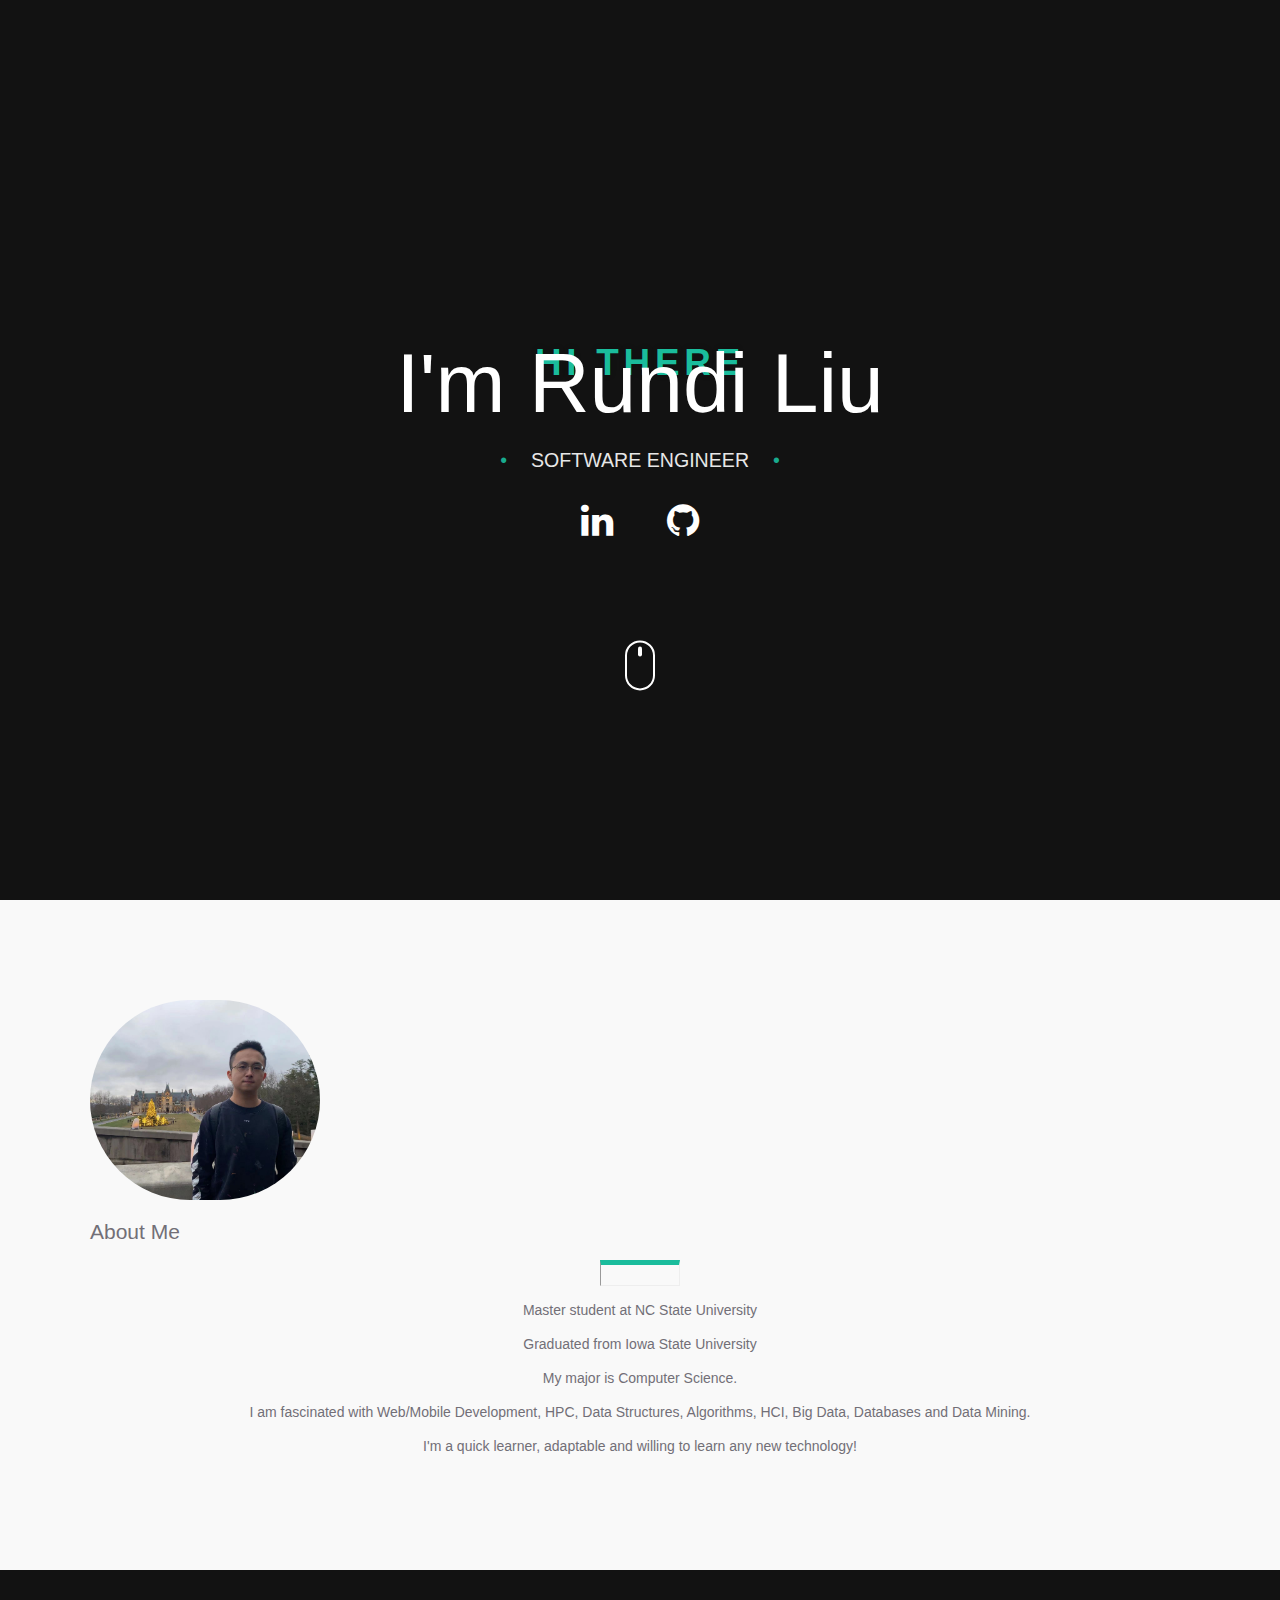
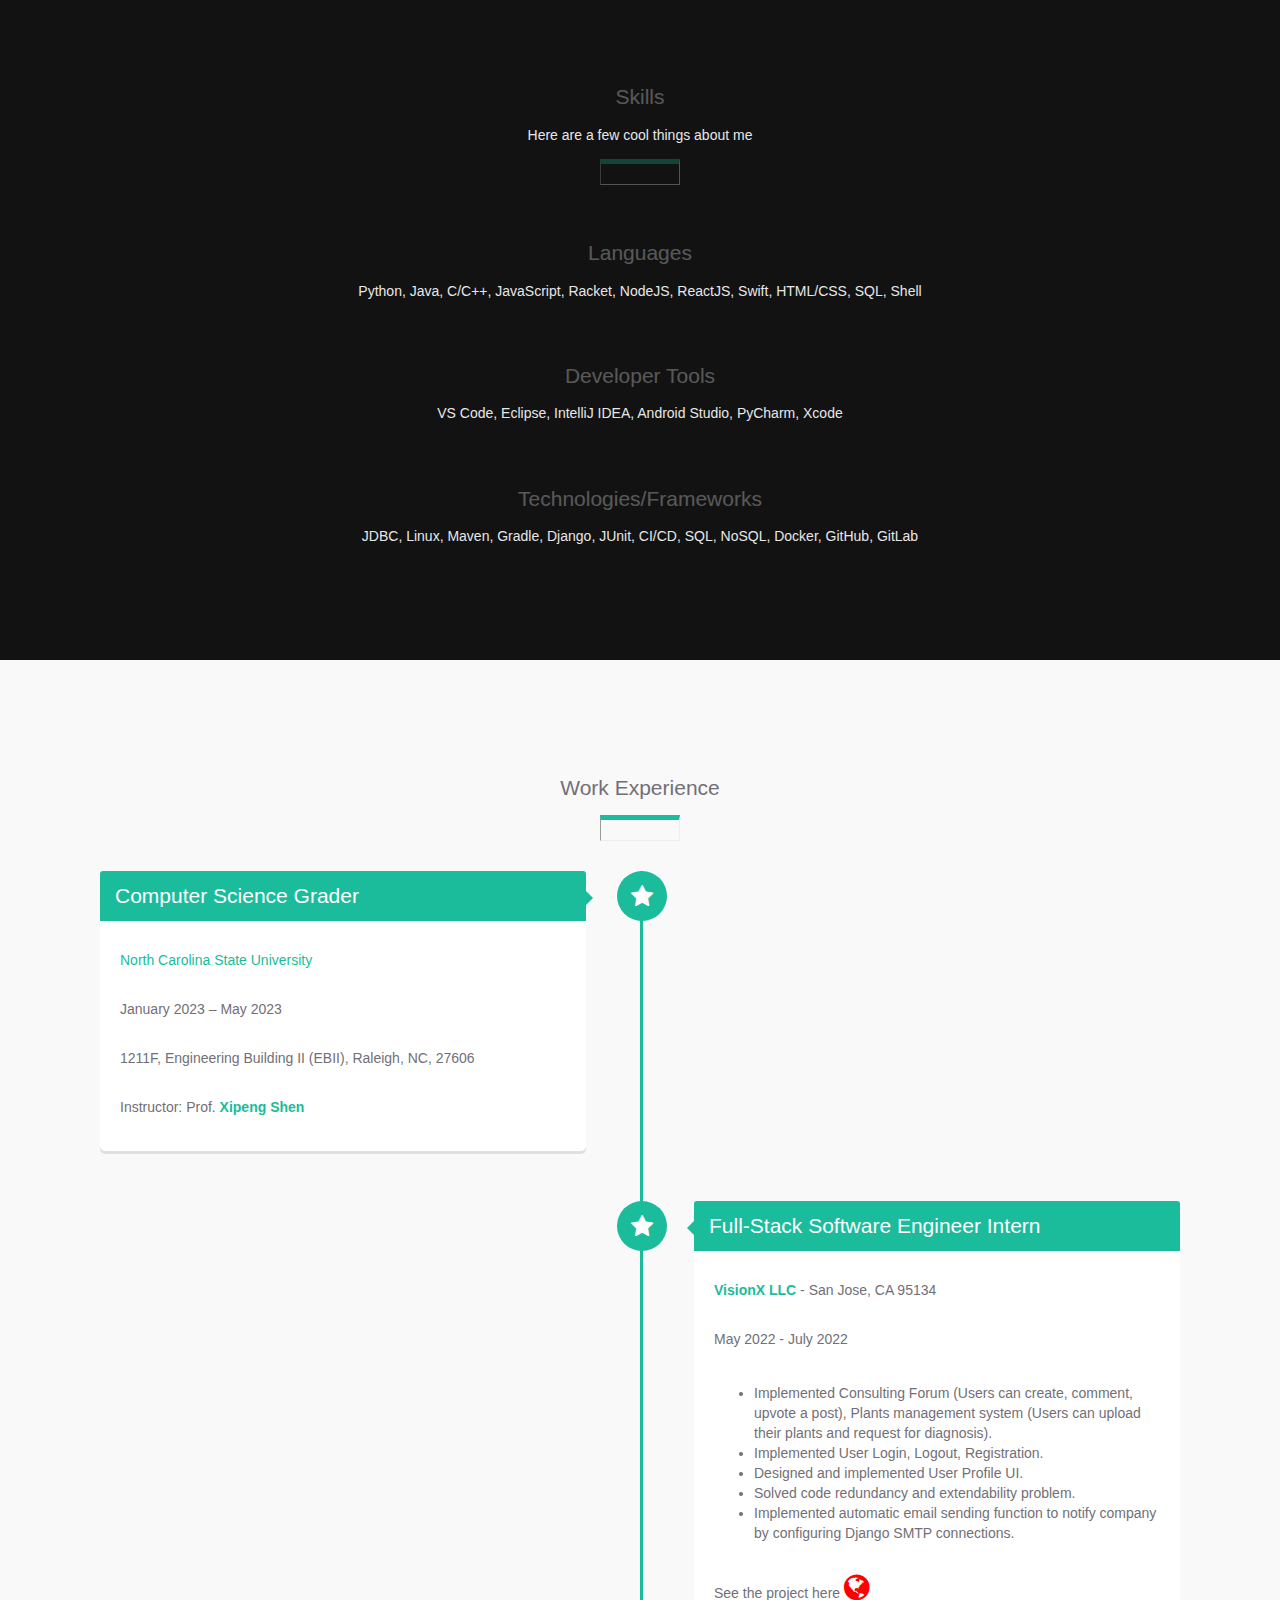
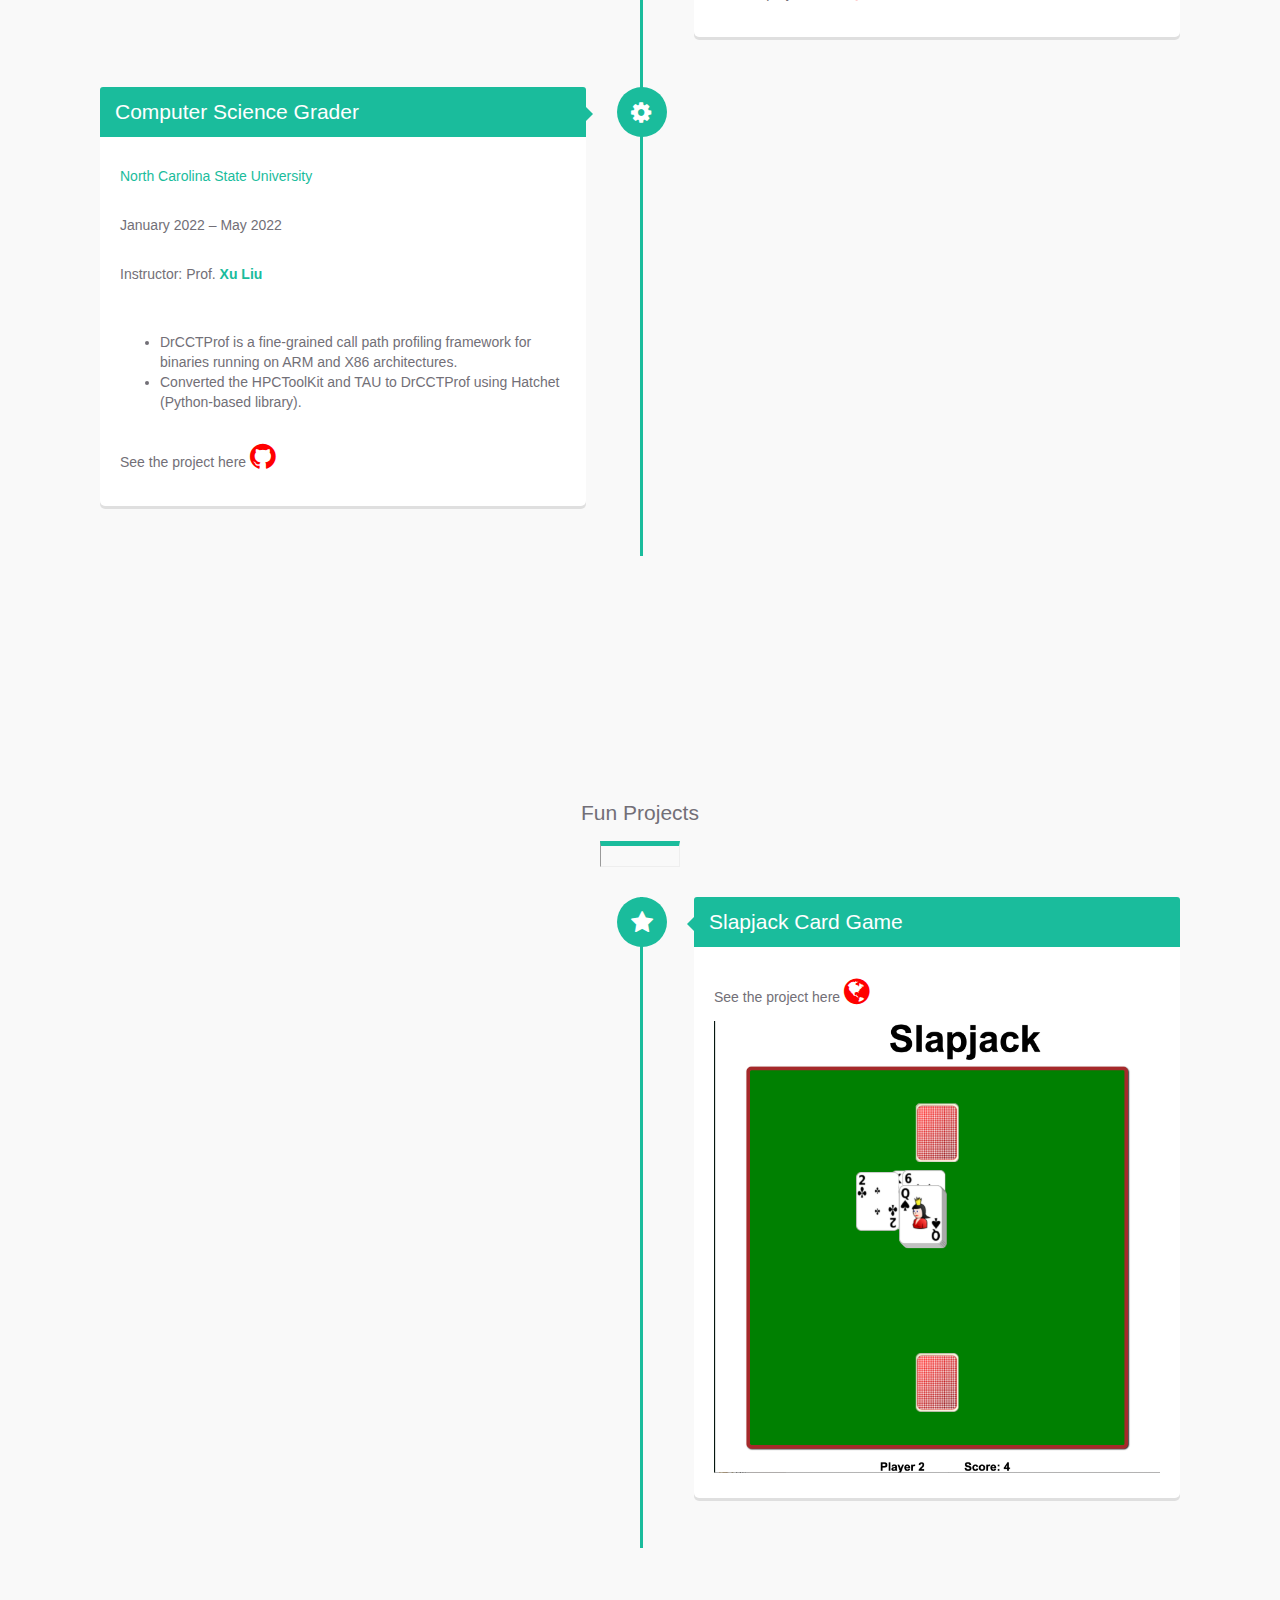
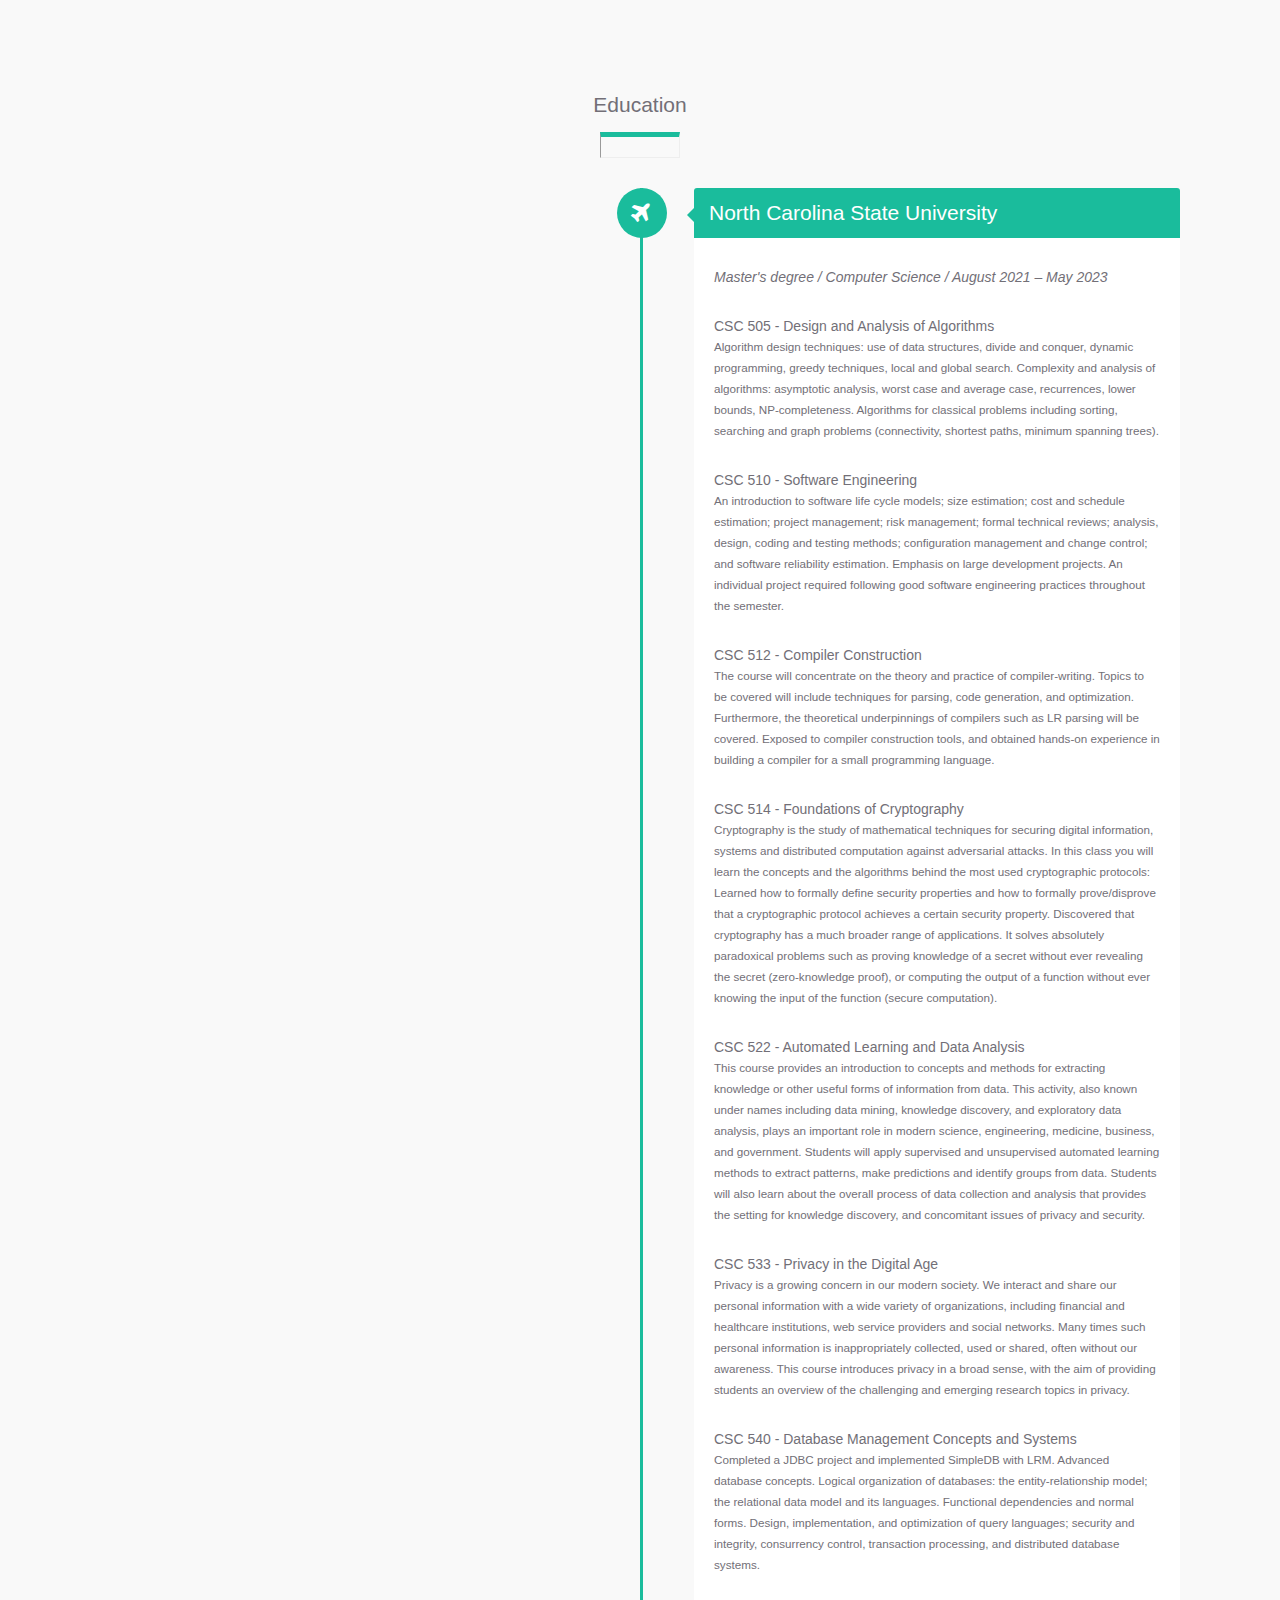
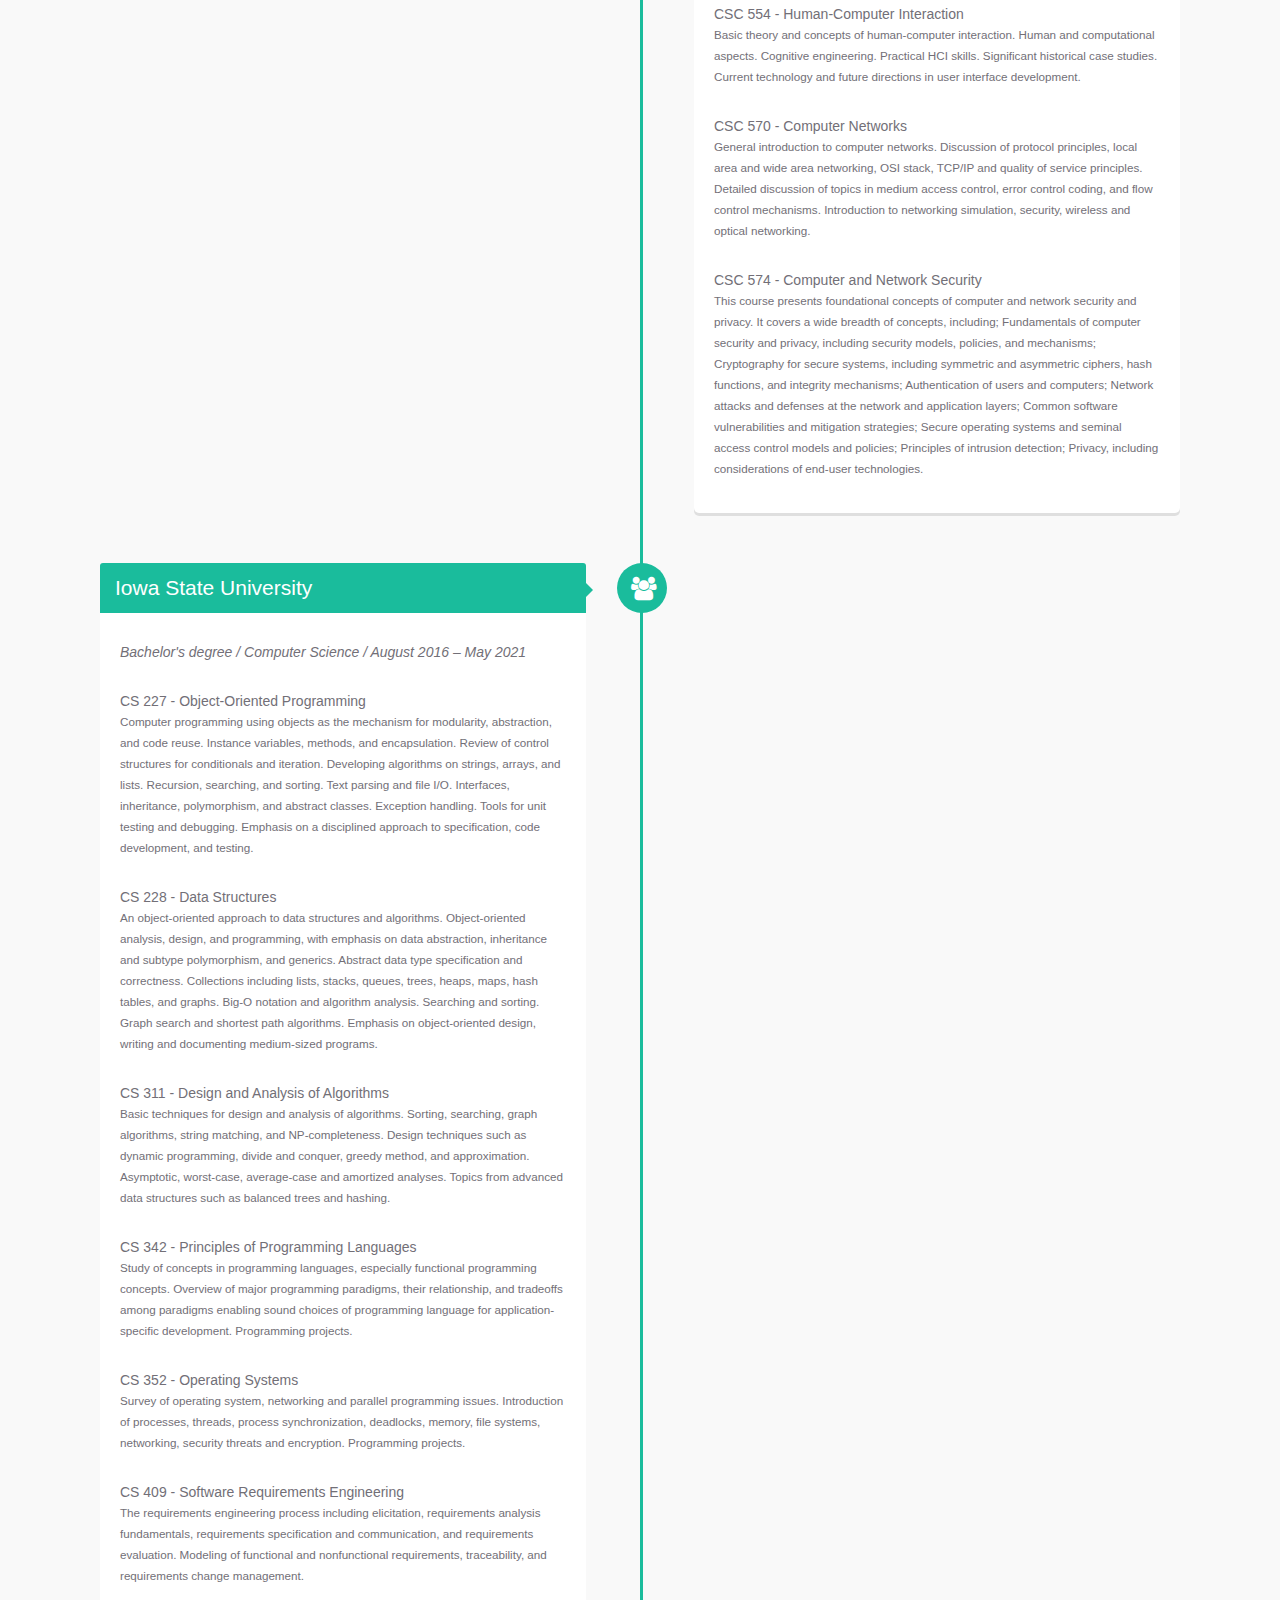
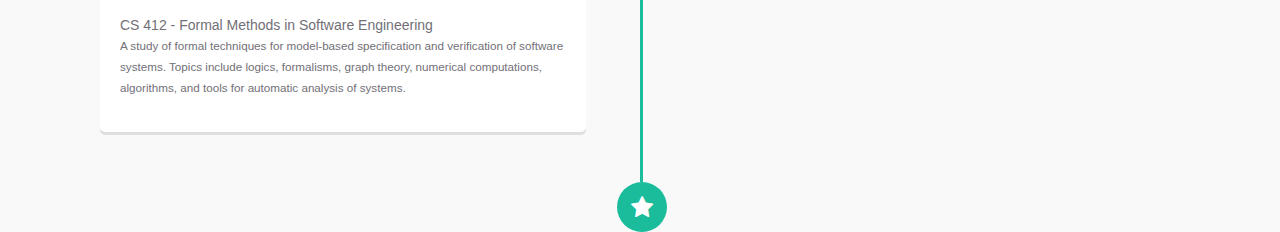
==== commit 0c17e6d6: "update" ====
--- a/index.html
+++ b/index.html
@@ -93,8 +93,8 @@
                     <p class="lead" style="text-align:center">Master student at NC State University</p>
                     <p class="lead" style="text-align:center">Graduated from Iowa State University</p>
                     <p class="lead" style="text-align:center">My major is Computer Science.</p>
-                    <p class="lead" style="text-align:center">I am intersted in Web/Mobile development, Big Data, Web 3.0, HPC, AI, Data Structures, and Algorithms.</p>
-                    <p class="lead" style="text-align:center">I'm a quick learner, adaptable and also interested in any new technology!</p>
+                    <p class="lead" style="text-align:center">I am fascinated with Web/Mobile Development, HPC, Data Structures, Algorithms, HCI, Big Data, Databases and Data Mining.</p>
+                    <p class="lead" style="text-align:center">I'm a quick learner, adaptable and willing to learn any new technology!</p>
 
                 </div><!-- /col-md-6 -->
             </div><!-- / row -->
@@ -293,7 +293,6 @@
                                     
                                 </h2>
                                 <p>See the project here  <a href="https://rundiliu.herokuapp.com/slapjack/" class="fa fa-globe" style="font-size:30px;color:red" target="_blank"> </a></p>
-                                <img src="images/s2.png">
                                 <img src="images/s1.png">
 
                                 
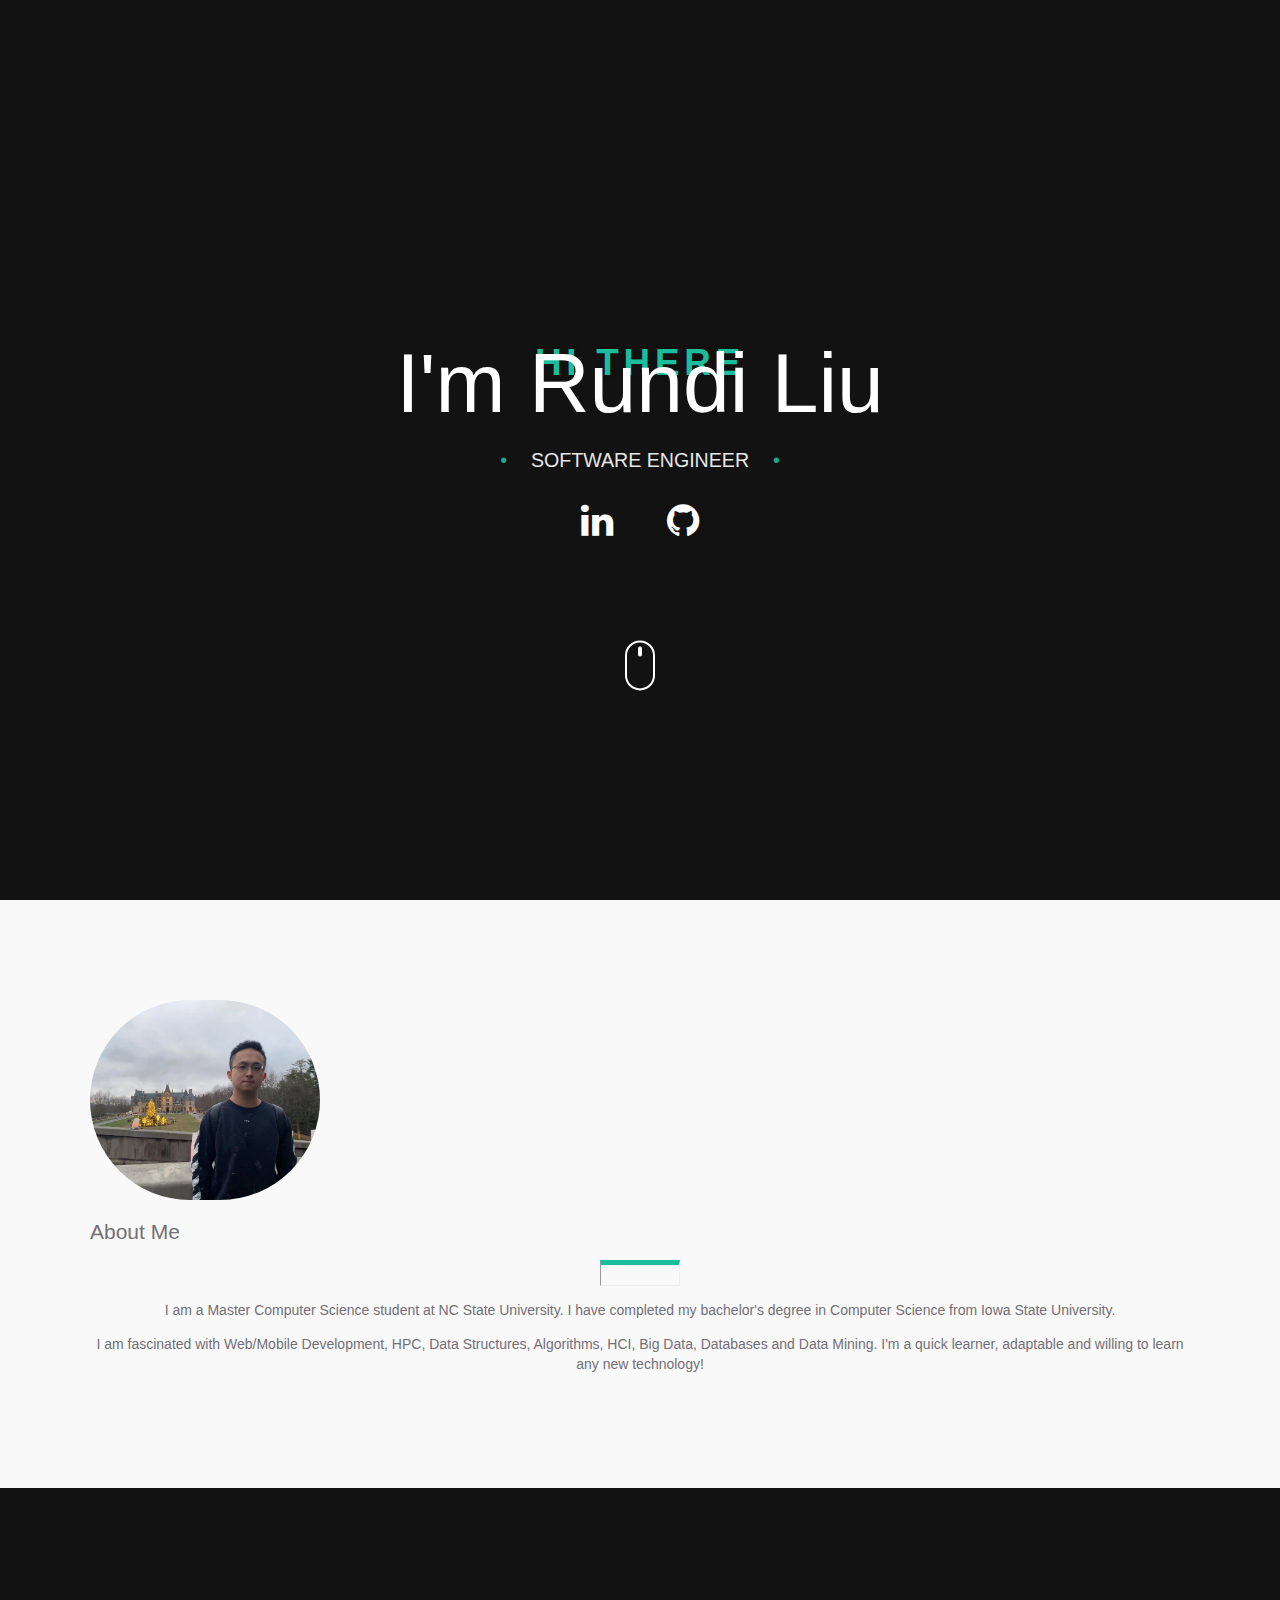
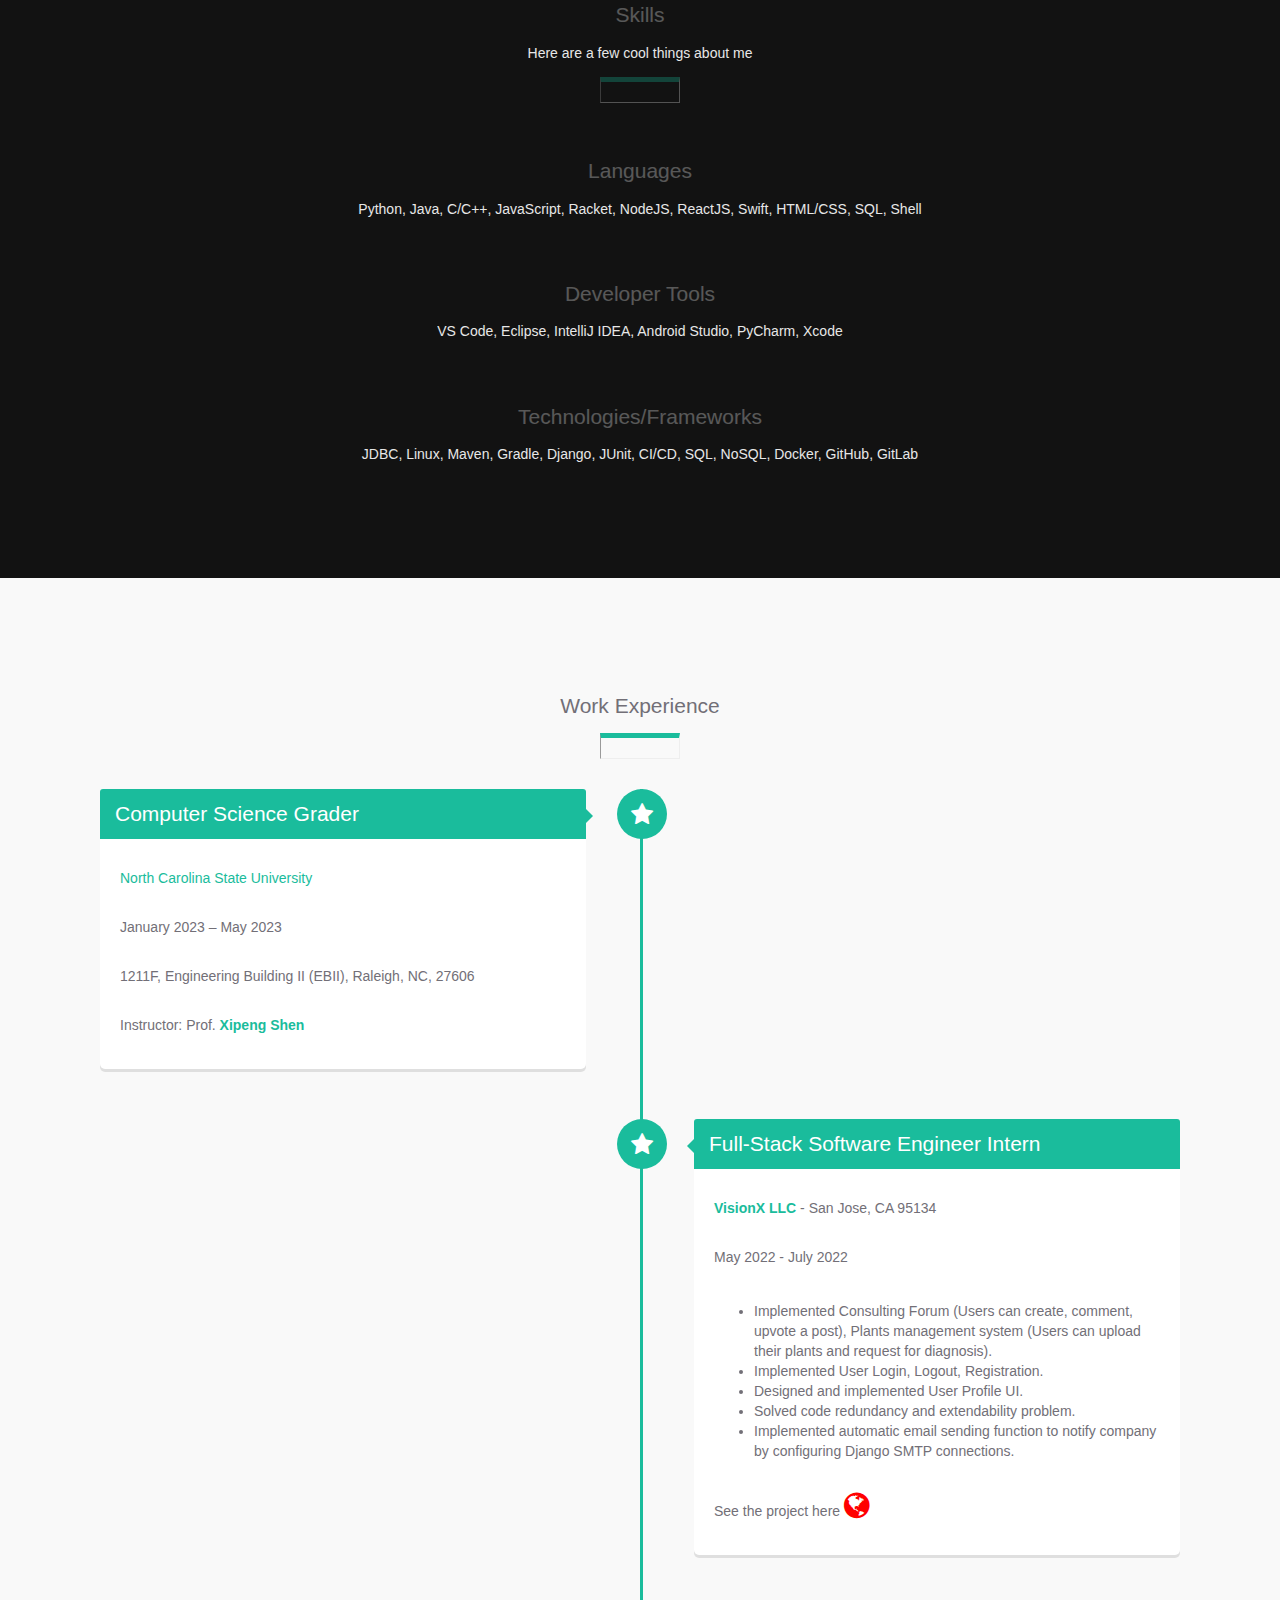
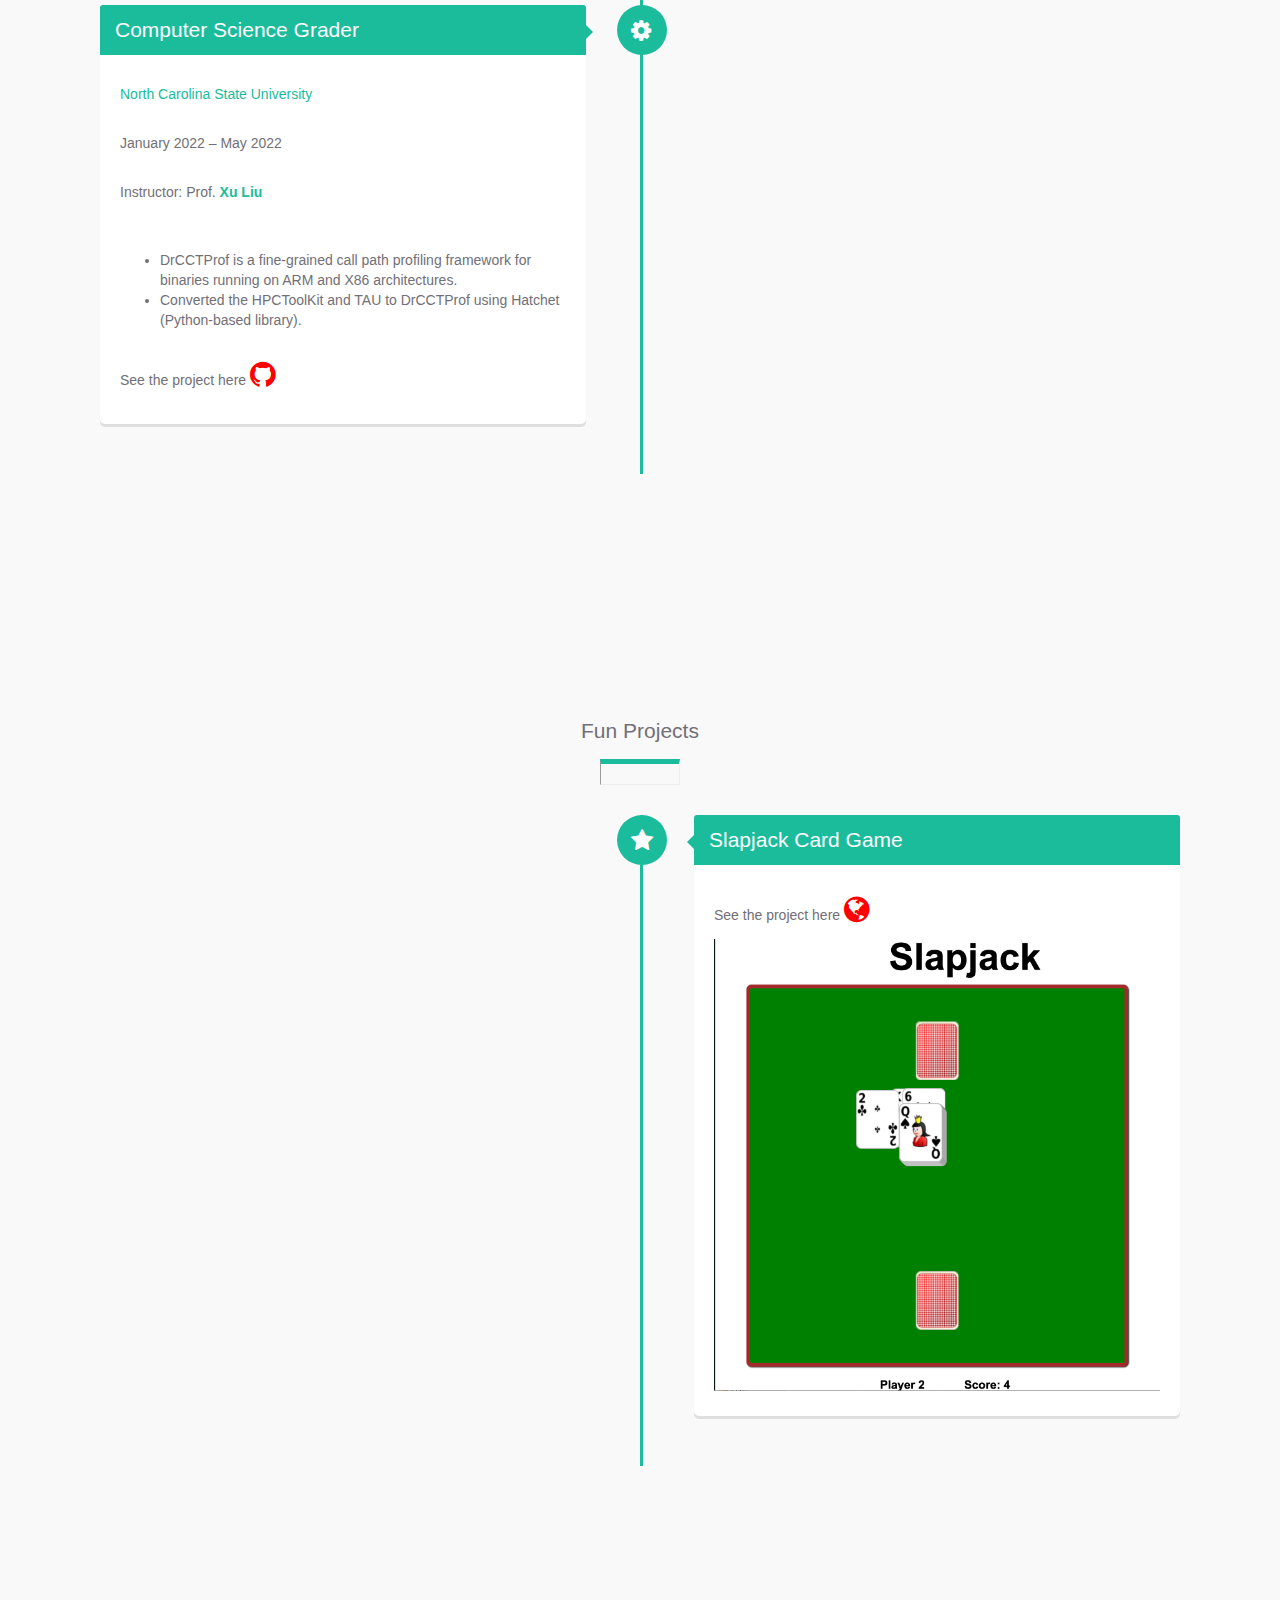
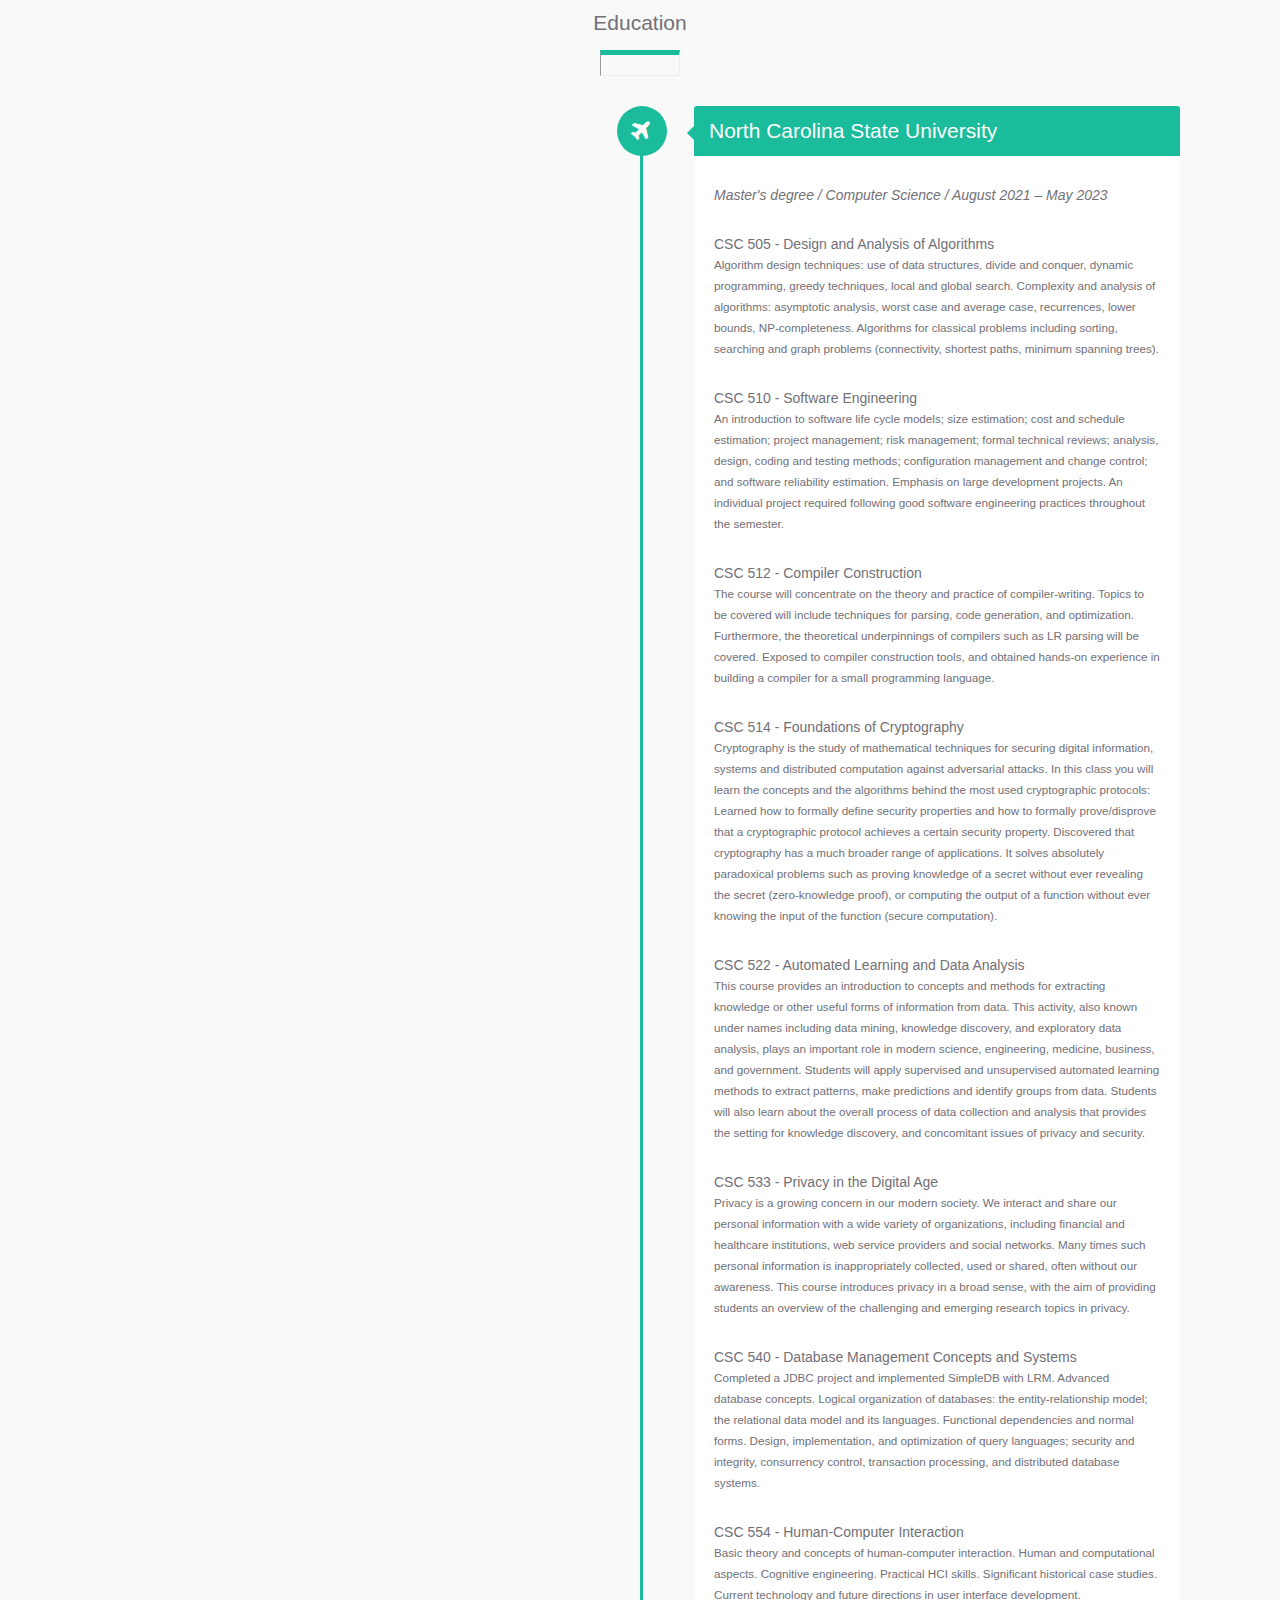
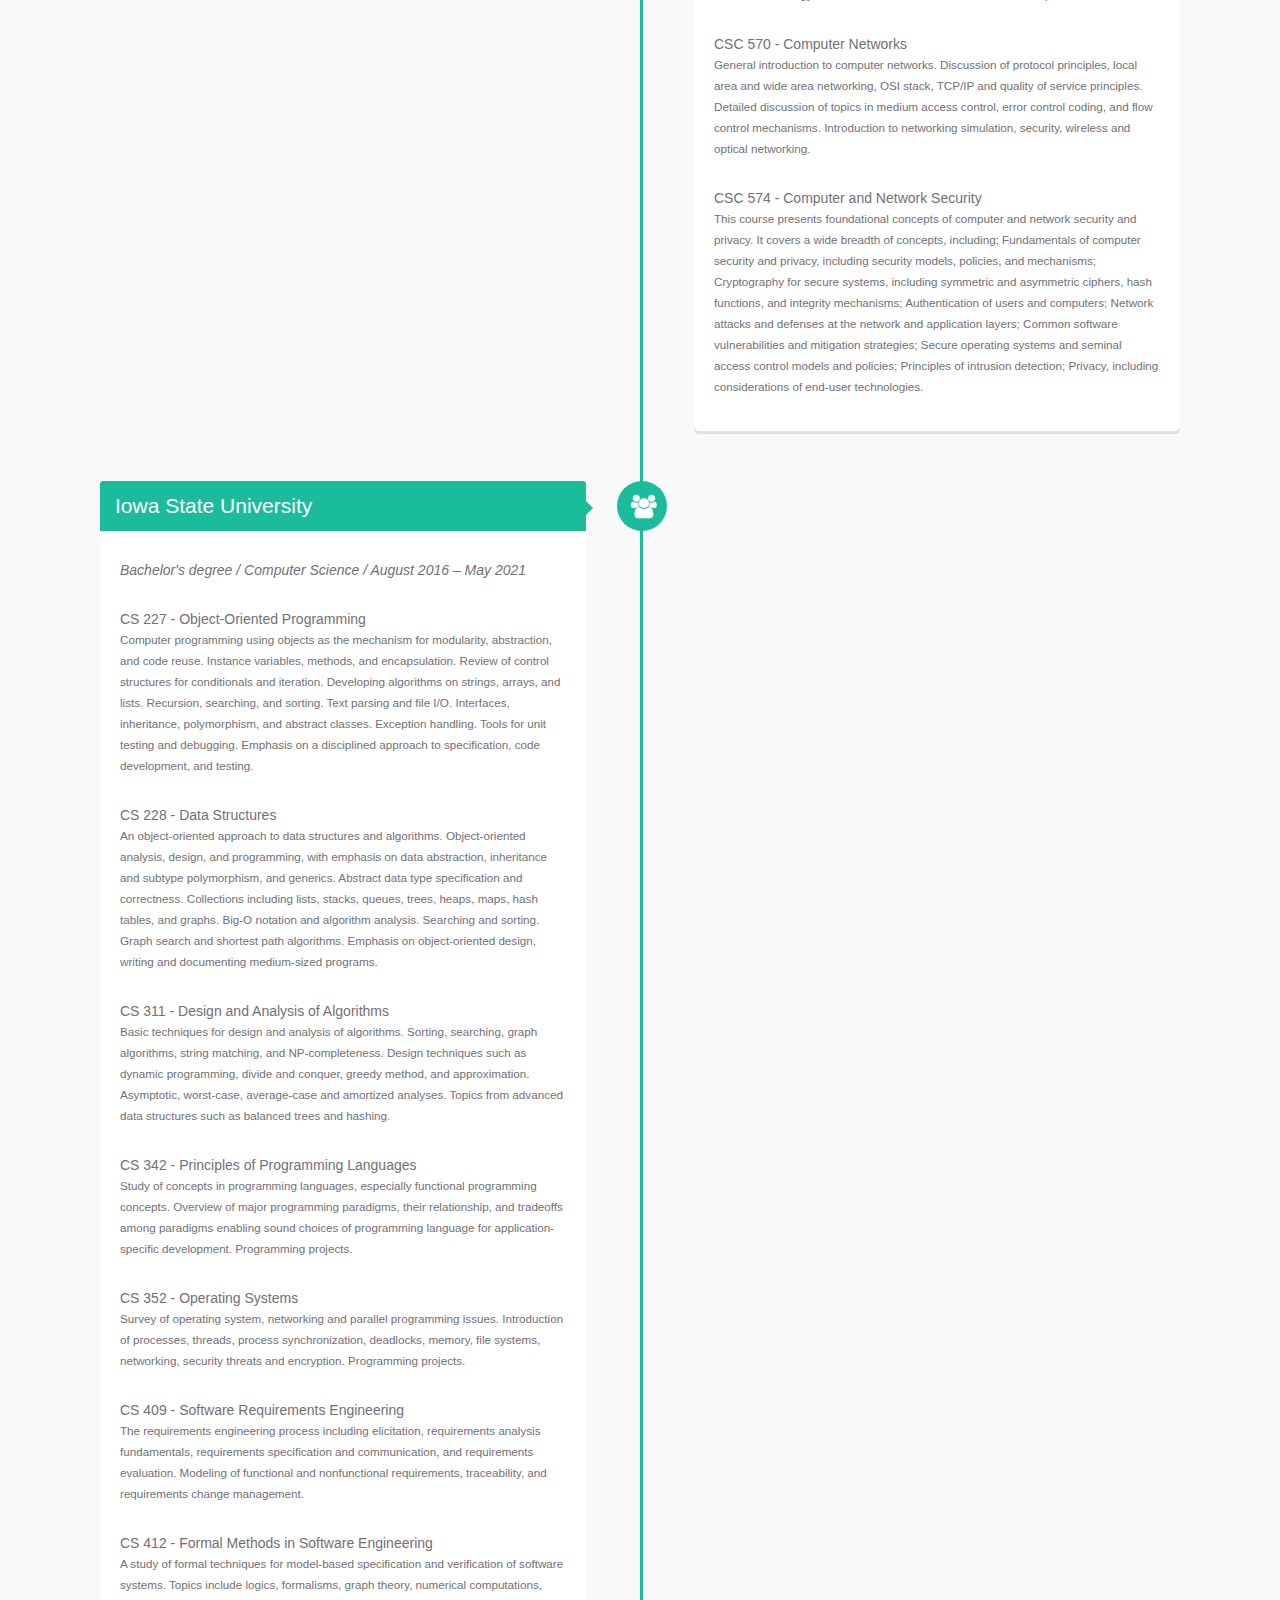
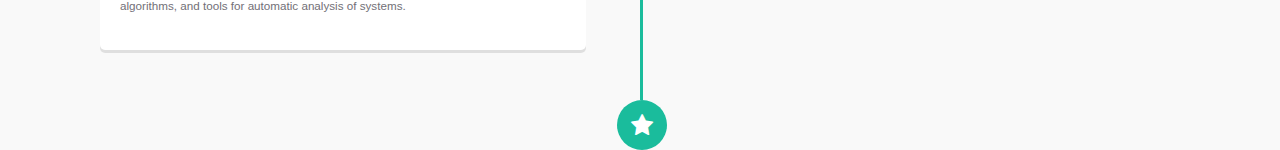
==== commit e1ee38fb: "update" ====
--- a/index.html
+++ b/index.html
@@ -90,11 +90,8 @@
                     <hr>
 
 
-                    <p class="lead" style="text-align:center">Master student at NC State University</p>
-                    <p class="lead" style="text-align:center">Graduated from Iowa State University</p>
-                    <p class="lead" style="text-align:center">My major is Computer Science.</p>
-                    <p class="lead" style="text-align:center">I am fascinated with Web/Mobile Development, HPC, Data Structures, Algorithms, HCI, Big Data, Databases and Data Mining.</p>
-                    <p class="lead" style="text-align:center">I'm a quick learner, adaptable and willing to learn any new technology!</p>
+                    <p class="lead" style="text-align:center">I am a Master Computer Science student at NC State University. I have completed my bachelor's degree in Computer Science from Iowa State University.</p>
+                    <p class="lead" style="text-align:center">I am fascinated with Web/Mobile Development, HPC, Data Structures, Algorithms, HCI, Big Data, Databases and Data Mining. I'm a quick learner, adaptable and willing to learn any new technology!</p>
 
                 </div><!-- /col-md-6 -->
             </div><!-- / row -->
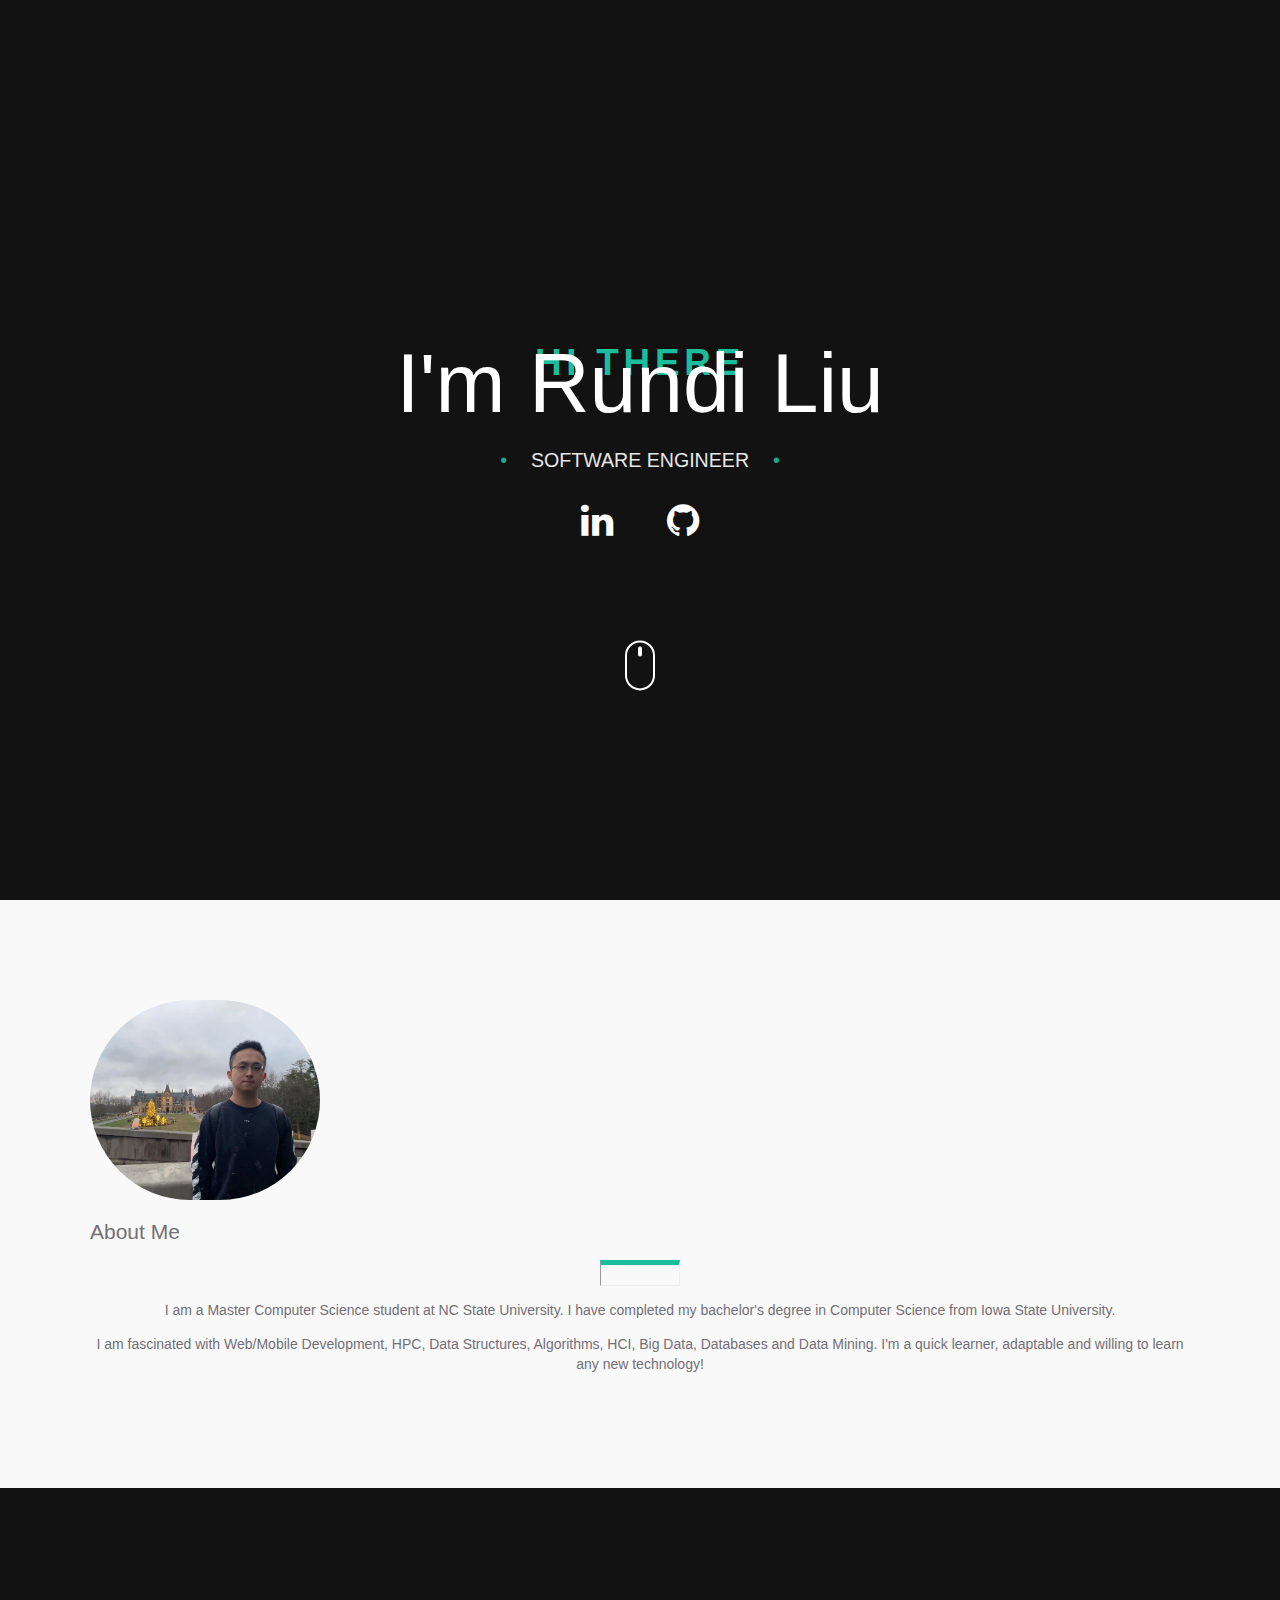
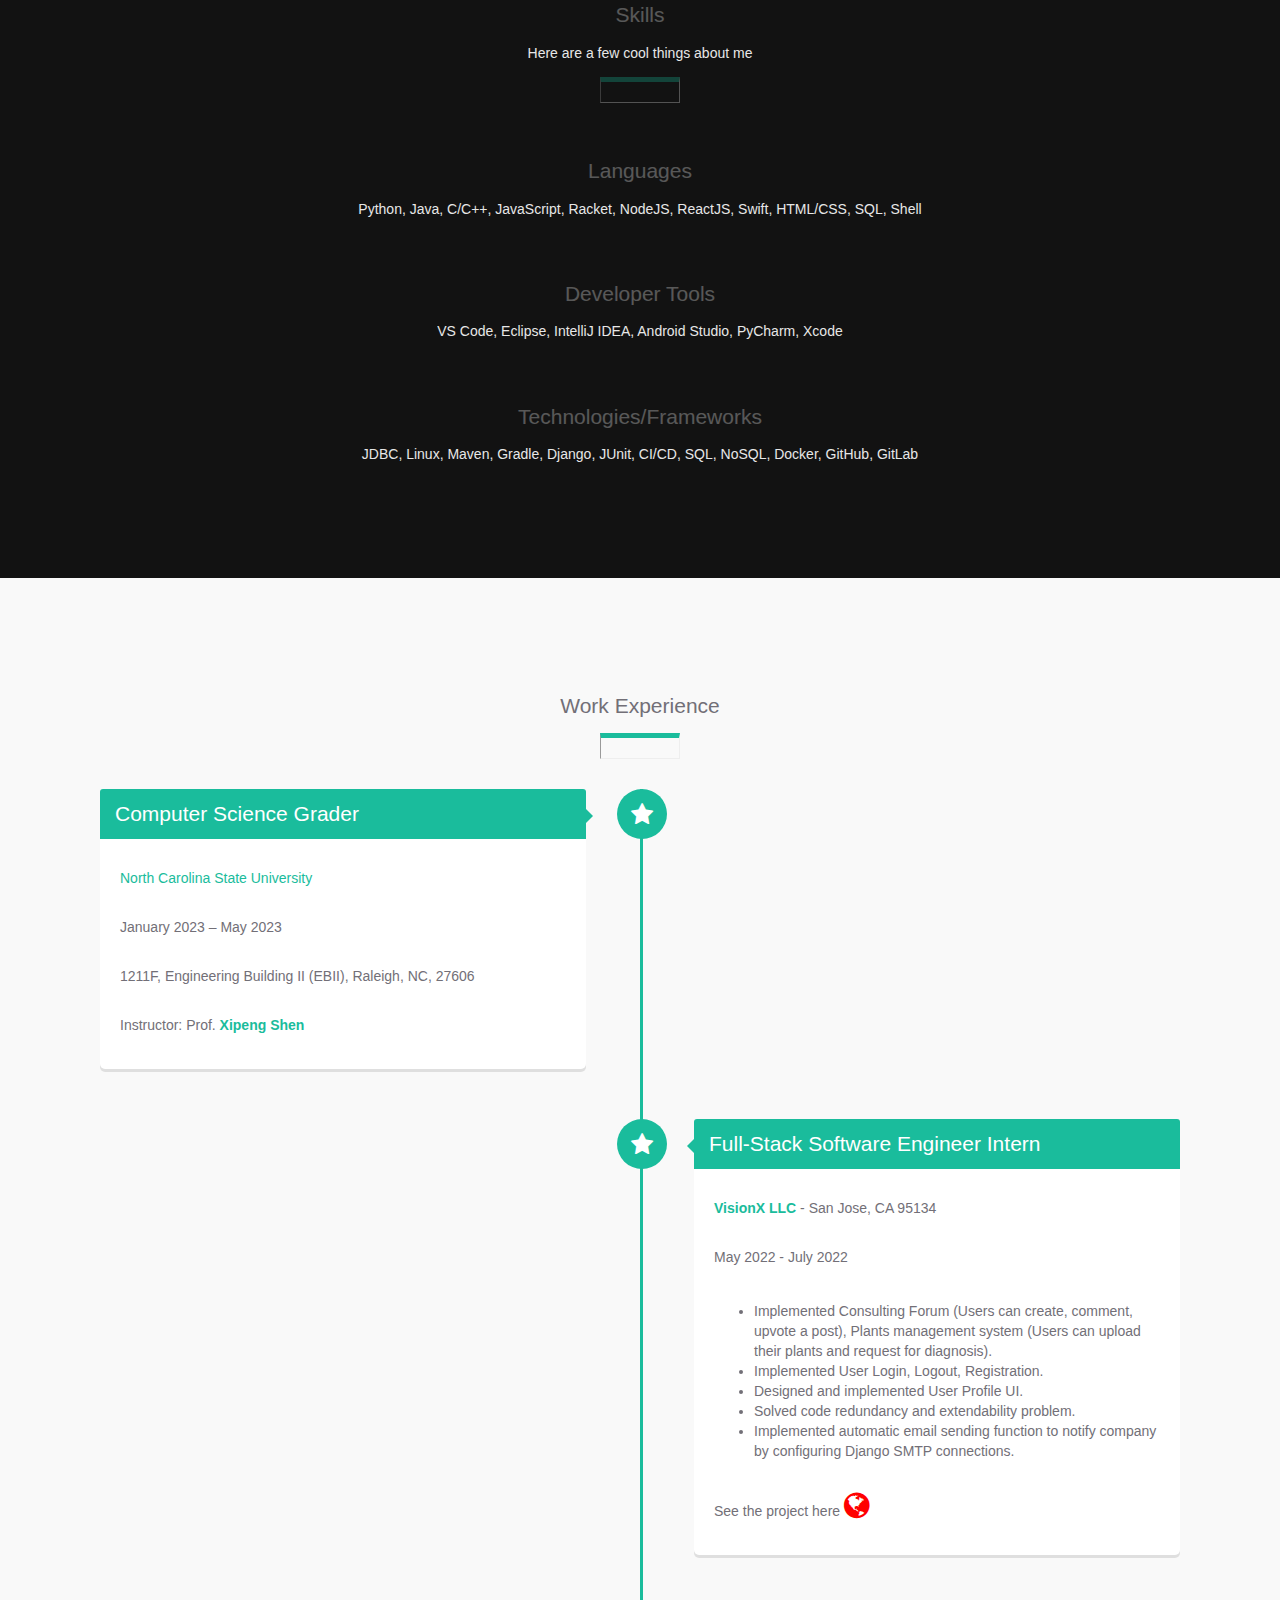
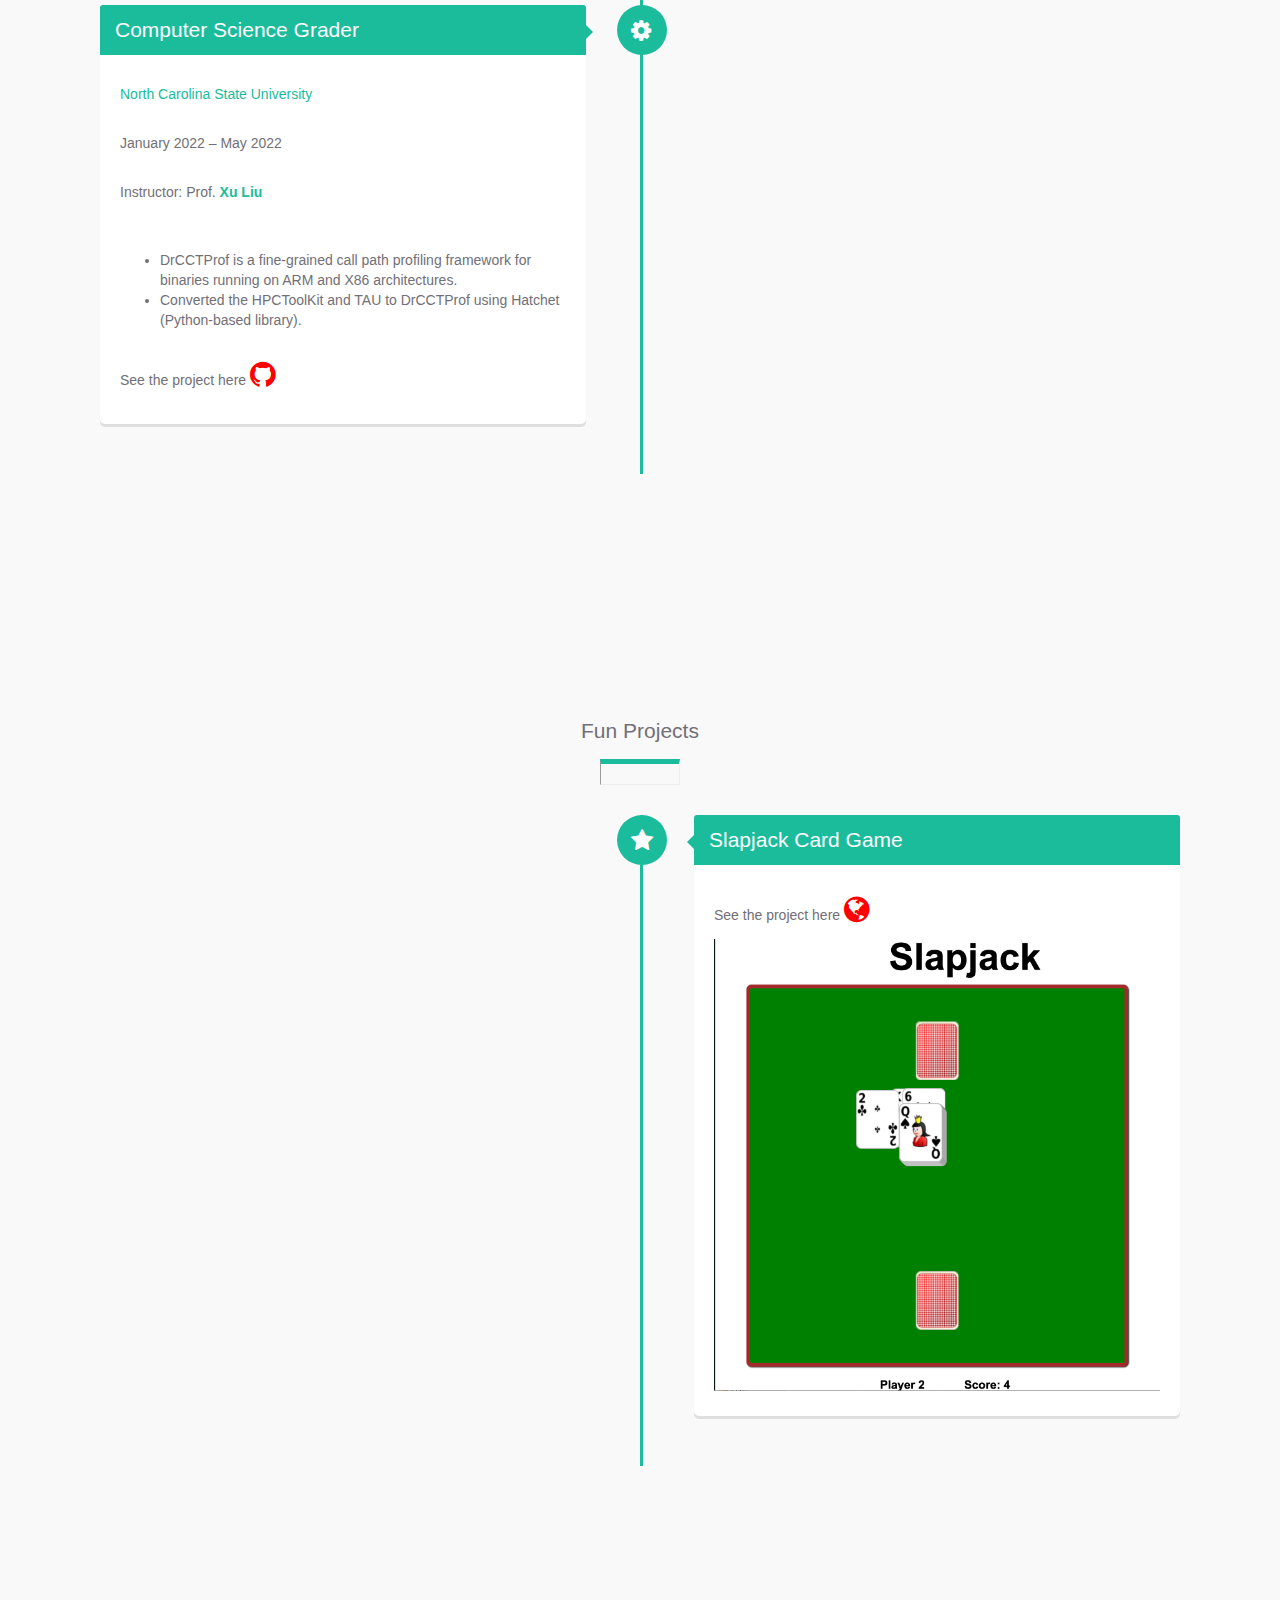
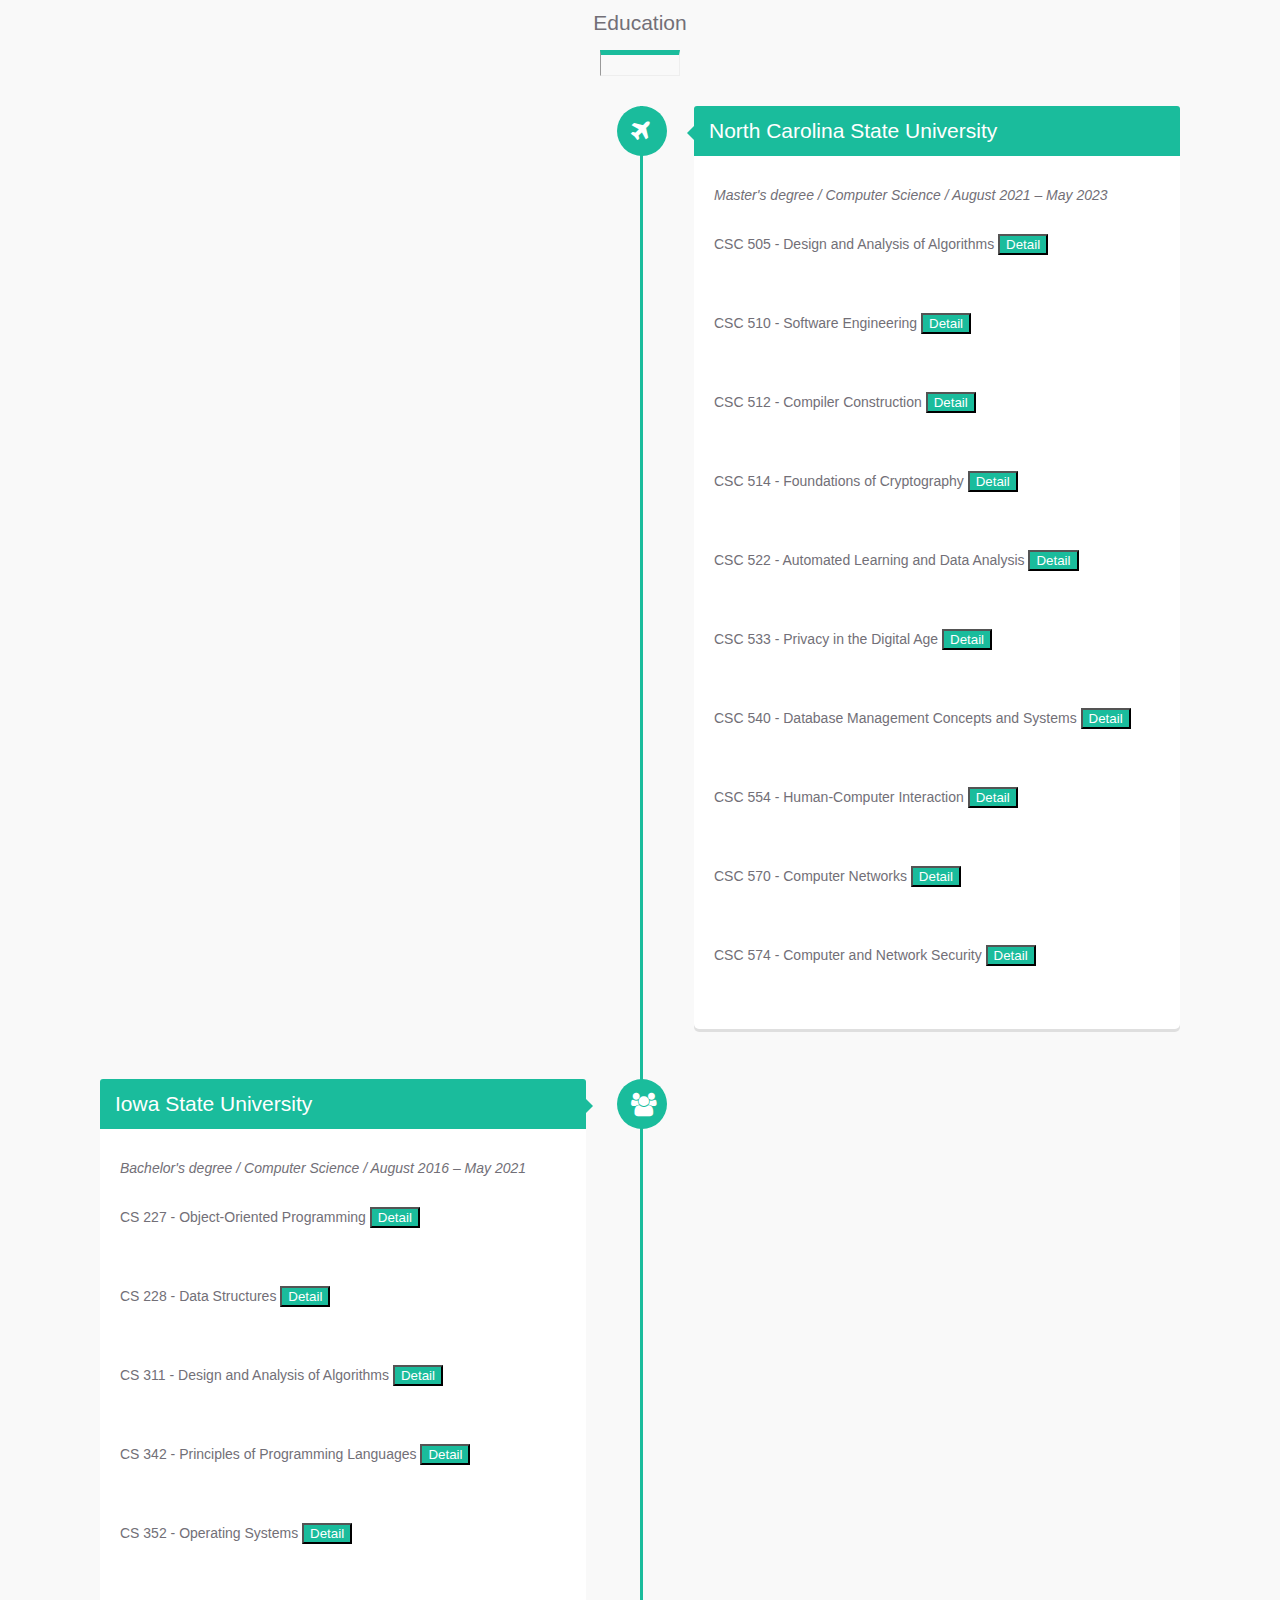
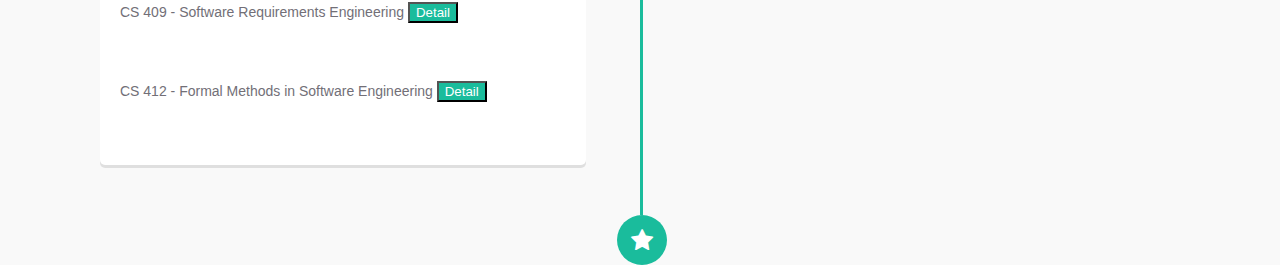
==== commit 538e64a0: "update" ====
--- a/index.html
+++ b/index.html
@@ -314,6 +314,219 @@
     <!-- FOOTER SECTION -->
 
 
+    <SCRIPT>
+        function c505() {
+            let x = document.getElementById("c505");
+            if (x.style.display == 'none') {
+                x.style.display = 'block';
+            } else {
+                x.style.display = 'none';
+            }
+        }
+        function c510() {
+            let x = document.getElementById("c510");
+            if (x.style.display == 'none') {
+                x.style.display = 'block';
+            } else {
+                x.style.display = 'none';
+            }
+        }
+        function c512() {
+            let x = document.getElementById("c512");
+            if (x.style.display == 'none') {
+                x.style.display = 'block';
+            } else {
+                x.style.display = 'none';
+            }
+        }
+        function c514() {
+            let x = document.getElementById("c514");
+            if (x.style.display == 'none') {
+                x.style.display = 'block';
+            } else {
+                x.style.display = 'none';
+            }
+        }
+        function c522() {
+            let x = document.getElementById("c522");
+            if (x.style.display == 'none') {
+                x.style.display = 'block';
+            } else {
+                x.style.display = 'none';
+            }
+        }
+        function c533() {
+            let x = document.getElementById("c533");
+            if (x.style.display == 'none') {
+                x.style.display = 'block';
+            } else {
+                x.style.display = 'none';
+            }
+        }
+        function c540() {
+            let x = document.getElementById("c540");
+            if (x.style.display == 'none') {
+                x.style.display = 'block';
+            } else {
+                x.style.display = 'none';
+            }
+        }
+        function c554() {
+            let x = document.getElementById("c554");
+            if (x.style.display == 'none') {
+                x.style.display = 'block';
+            } else {
+                x.style.display = 'none';
+            }
+        }
+        function c570() {
+            let x = document.getElementById("c570");
+            if (x.style.display == 'none') {
+                x.style.display = 'block';
+            } else {
+                x.style.display = 'none';
+            }
+        }
+        function c574() {
+            let x = document.getElementById("c574");
+            if (x.style.display == 'none') {
+                x.style.display = 'block';
+            } else {
+                x.style.display = 'none';
+            }
+        }
+        function c227() {
+            let x = document.getElementById("c227");
+            if (x.style.display == 'none') {
+                x.style.display = 'block';
+            } else {
+                x.style.display = 'none';
+            }
+        }
+        function c228() {
+            let x = document.getElementById("c228");
+            if (x.style.display == 'none') {
+                x.style.display = 'block';
+            } else {
+                x.style.display = 'none';
+            }
+        }
+        function c311() {
+            let x = document.getElementById("c311");
+            if (x.style.display == 'none') {
+                x.style.display = 'block';
+            } else {
+                x.style.display = 'none';
+            }
+        }
+        function c342() {
+            let x = document.getElementById("c342");
+            if (x.style.display == 'none') {
+                x.style.display = 'block';
+            } else {
+                x.style.display = 'none';
+            }
+        }
+        function c352() {
+            let x = document.getElementById("c352");
+            if (x.style.display == 'none') {
+                x.style.display = 'block';
+            } else {
+                x.style.display = 'none';
+            }
+        }
+        function c409() {
+            let x = document.getElementById("c409");
+            if (x.style.display == 'none') {
+                x.style.display = 'block';
+            } else {
+                x.style.display = 'none';
+            }
+        }
+        function c412() {
+            let x = document.getElementById("c412");
+            if (x.style.display == 'none') {
+                x.style.display = 'block';
+            } else {
+                x.style.display = 'none';
+            }
+        }
+    </SCRIPT>
+
+    <style>
+    .teal {background:#1abc9c;color:white;}
+
+    #c505 {
+      background-color: #1abc9c;
+      color:white
+    }
+    #c510 {
+      background-color: #1abc9c;
+      color:white
+    }
+    #c512 {
+      background-color: #1abc9c;
+      color:white
+    }
+    #c514 {
+      background-color: #1abc9c;
+      color:white
+    }
+    #c522 {
+      background-color: #1abc9c;
+      color:white
+    }
+    #c533 {
+      background-color: #1abc9c;
+      color:white
+    }
+    #c540 {
+      background-color: #1abc9c;
+      color:white
+    }
+    #c554 {
+      background-color: #1abc9c;
+      color:white
+    }
+    #c570 {
+      background-color: #1abc9c;
+      color:white
+    }
+    #c574 {
+      background-color: #1abc9c;
+      color:white
+    }
+    #c227 {
+      background-color: #1abc9c;
+      color:white
+    }
+    #c228 {
+      background-color: #1abc9c;
+      color:white
+    }
+    #c311 {
+      background-color: #1abc9c;
+      color:white
+    }
+    #c342 {
+      background-color: #1abc9c;
+      color:white
+    }
+    #c352 {
+      background-color: #1abc9c;
+      color:white
+    }
+    #c409 {
+      background-color: #1abc9c;
+      color:white
+    }
+    #c412 {
+      background-color: #1abc9c;
+      color:white
+    }
+    </style>
+        
+
     <div class="container">
         <div class="row">
             <div class="col-md-12 section-heading">
@@ -352,58 +565,67 @@
                             <p><i>Master's degree / Computer Science / August 2021 – May 2023 </i></p>
                             <p>
                                 CSC 505 - Design and Analysis of Algorithms
-                                <br>
-                                <small>Algorithm design techniques: use of data structures, divide and conquer, dynamic programming, greedy techniques, local and global search. Complexity and analysis of algorithms: asymptotic analysis, worst case and average case, recurrences, lower bounds, NP-completeness. Algorithms for classical problems including sorting, searching and graph problems (connectivity, shortest paths, minimum spanning trees).</small>
+                                
+                                <BUTTON class="teal" ONCLICK="c505()">Detail</BUTTON>
+                                <div ID="c505" style="display:none;"><small>Algorithm design techniques: use of data structures, divide and conquer, dynamic programming, greedy techniques, local and global search. Complexity and analysis of algorithms: asymptotic analysis, worst case and average case, recurrences, lower bounds, NP-completeness. Algorithms for classical problems including sorting, searching and graph problems (connectivity, shortest paths, minimum spanning trees).</small></div>
                             </p>
 
                             <p>
                                 CSC 510 - Software Engineering
-                                <br>
-                                <small>An introduction to software life cycle models; size estimation; cost and schedule estimation; project management; risk management; formal technical reviews; analysis, design, coding and testing methods; configuration management and change control; and software reliability estimation. Emphasis on large development projects. An individual project required following good software engineering practices throughout the semester.</small>
+                                <BUTTON class="teal" ONCLICK="c510()">Detail</BUTTON>
+                                <div ID="c510" style="display:none;"><small>An introduction to software life cycle models; size estimation; cost and schedule estimation; project management; risk management; formal technical reviews; analysis, design, coding and testing methods; configuration management and change control; and software reliability estimation. Emphasis on large development projects. An individual project required following good software engineering practices throughout the semester.</small></div>
                             </p>
 
                             <p>
                                 CSC 512 - Compiler Construction
-                                <br>
-                                <small>The course will concentrate on the theory and practice of compiler-writing. Topics to be covered will include techniques for parsing, code generation, and optimization. Furthermore, the theoretical underpinnings of compilers such as LR parsing will be covered. Exposed to compiler construction tools, and obtained hands-on experience in building a compiler for a small programming language.</small>
+                                <BUTTON class="teal" ONCLICK="c512()">Detail</BUTTON>
+                                <div ID="c512" style="display:none;">
+                                <small>The course will concentrate on the theory and practice of compiler-writing. Topics to be covered will include techniques for parsing, code generation, and optimization. Furthermore, the theoretical underpinnings of compilers such as LR parsing will be covered. Exposed to compiler construction tools, and obtained hands-on experience in building a compiler for a small programming language.</small></div>
                             </p>
 
                             <p>
                                 CSC 514 - Foundations of Cryptography
-                                <br>
-                                <small>Cryptography is the study of mathematical techniques for securing digital information, systems and distributed computation against adversarial attacks. In this class you will learn the concepts and the algorithms behind the most used cryptographic protocols: Learned how to formally define security properties and how to formally prove/disprove that a cryptographic protocol achieves a certain security property. Discovered that cryptography has a much broader range of applications. It solves absolutely paradoxical problems such as proving knowledge of a secret without ever revealing the secret (zero-knowledge proof), or computing the output of a function without ever knowing the input of the function (secure computation).</small>
+                                <BUTTON class="teal" ONCLICK="c514()">Detail</BUTTON>
+                                <div ID="c514" style="display:none;">
+                                <small>Cryptography is the study of mathematical techniques for securing digital information, systems and distributed computation against adversarial attacks. In this class you will learn the concepts and the algorithms behind the most used cryptographic protocols: Learned how to formally define security properties and how to formally prove/disprove that a cryptographic protocol achieves a certain security property. Discovered that cryptography has a much broader range of applications. It solves absolutely paradoxical problems such as proving knowledge of a secret without ever revealing the secret (zero-knowledge proof), or computing the output of a function without ever knowing the input of the function (secure computation).</small></div>
                             </p>
 
                             <p>
                                 CSC 522 - Automated Learning and Data Analysis
-                                <br>
-                                <small>This course provides an introduction to concepts and methods for extracting knowledge or other useful forms of information from data. This activity, also known under names including data mining, knowledge discovery, and exploratory data analysis, plays an important role in modern science, engineering, medicine, business, and government. Students will apply supervised and unsupervised automated learning methods to extract patterns, make predictions and identify groups from data. Students will also learn about the overall process of data collection and analysis that provides the setting for knowledge discovery, and concomitant issues of privacy and security.</small>
+                                <BUTTON class="teal" ONCLICK="c522()">Detail</BUTTON>
+                                <div ID="c522" style="display:none;">
+                                <small>This course provides an introduction to concepts and methods for extracting knowledge or other useful forms of information from data. This activity, also known under names including data mining, knowledge discovery, and exploratory data analysis, plays an important role in modern science, engineering, medicine, business, and government. Students will apply supervised and unsupervised automated learning methods to extract patterns, make predictions and identify groups from data. Students will also learn about the overall process of data collection and analysis that provides the setting for knowledge discovery, and concomitant issues of privacy and security.</small></div>
                             </p>
                             <p>
                                 CSC 533 - Privacy in the Digital Age
-                                <br>
-                                <small>Privacy is a growing concern in our modern society. We interact and share our personal information with a wide variety of organizations, including financial and healthcare institutions, web service providers and social networks. Many times such personal information is inappropriately collected, used or shared, often without our awareness. This course introduces privacy in a broad sense, with the aim of providing students an overview of the challenging and emerging research topics in privacy. </small>
+                                <BUTTON class="teal" ONCLICK="c533()">Detail</BUTTON>
+                                <div ID="c533" style="display:none;">
+                                <small>Privacy is a growing concern in our modern society. We interact and share our personal information with a wide variety of organizations, including financial and healthcare institutions, web service providers and social networks. Many times such personal information is inappropriately collected, used or shared, often without our awareness. This course introduces privacy in a broad sense, with the aim of providing students an overview of the challenging and emerging research topics in privacy. </small></div>
                             </p>
 
                             <p>
                                 CSC 540 - Database Management Concepts and Systems 
-                                <br>
-                                <small>Completed a JDBC project and implemented SimpleDB with LRM. Advanced database concepts. Logical organization of databases: the entity-relationship model; the relational data model and its languages. Functional dependencies and normal forms. Design, implementation, and optimization of query languages; security and integrity, consurrency control, transaction processing, and distributed database systems.</small>
+                                <BUTTON class="teal" ONCLICK="c540()">Detail</BUTTON>
+                                <div ID="c540" style="display:none;">
+                                <small>Completed a JDBC project and implemented SimpleDB with LRM. Advanced database concepts. Logical organization of databases: the entity-relationship model; the relational data model and its languages. Functional dependencies and normal forms. Design, implementation, and optimization of query languages; security and integrity, consurrency control, transaction processing, and distributed database systems.</small></div>
                             </p>
                             <p>
                                 CSC 554 - Human-Computer Interaction
-                                <br>
-                                <small>Basic theory and concepts of human-computer interaction. Human and computational aspects. Cognitive engineering. Practical HCI skills. Significant historical case studies. Current technology and future directions in user interface development.</small>
+                                <BUTTON class="teal" ONCLICK="c554()">Detail</BUTTON>
+                                <div ID="c554" style="display:none;">
+                                <small>Basic theory and concepts of human-computer interaction. Human and computational aspects. Cognitive engineering. Practical HCI skills. Significant historical case studies. Current technology and future directions in user interface development.</small></div>
                             </p>
                             <p>
                                 CSC 570 - Computer Networks
-                                <br>
-                                <small>General introduction to computer networks. Discussion of protocol principles, local area and wide area networking, OSI stack, TCP/IP and quality of service principles. Detailed discussion of topics in medium access control, error control coding, and flow control mechanisms. Introduction to networking simulation, security, wireless and optical networking.</small>
+                                <BUTTON class="teal" ONCLICK="c570()">Detail</BUTTON>
+                                <div ID="c570" style="display:none;">
+                                <small>General introduction to computer networks. Discussion of protocol principles, local area and wide area networking, OSI stack, TCP/IP and quality of service principles. Detailed discussion of topics in medium access control, error control coding, and flow control mechanisms. Introduction to networking simulation, security, wireless and optical networking.</small></div>
                             </p>
                             <p>
                                 CSC 574 - Computer and Network Security
-                                <br>
-                                <small>This course presents foundational concepts of computer and network security and privacy. It covers a wide breadth of concepts, including; Fundamentals of computer security and privacy, including security models, policies, and mechanisms; Cryptography for secure systems, including symmetric and asymmetric ciphers, hash functions, and integrity mechanisms; Authentication of users and computers; Network attacks and defenses at the network and application layers; Common software vulnerabilities and mitigation strategies; Secure operating systems and seminal access control models and policies; Principles of intrusion detection; Privacy, including considerations of end-user technologies.</small>
+                                <BUTTON class="teal" ONCLICK="c574()">Detail</BUTTON>
+                                <div ID="c574" style="display:none;">
+                                <small>This course presents foundational concepts of computer and network security and privacy. It covers a wide breadth of concepts, including; Fundamentals of computer security and privacy, including security models, policies, and mechanisms; Cryptography for secure systems, including symmetric and asymmetric ciphers, hash functions, and integrity mechanisms; Authentication of users and computers; Network attacks and defenses at the network and application layers; Common software vulnerabilities and mitigation strategies; Secure operating systems and seminal access control models and policies; Principles of intrusion detection; Privacy, including considerations of end-user technologies.</small></div>
                             </p>
 
 
@@ -428,38 +650,45 @@
                             <p><i>Bachelor's degree / Computer Science / August 2016 – May 2021 </i></p>
                             <p>
                                 CS 227 - Object-Oriented Programming
-                                <br>
-                                <small>Computer programming using objects as the mechanism for modularity, abstraction, and code reuse. Instance variables, methods, and encapsulation. Review of control structures for conditionals and iteration. Developing algorithms on strings, arrays, and lists. Recursion, searching, and sorting. Text parsing and file I/O. Interfaces, inheritance, polymorphism, and abstract classes. Exception handling. Tools for unit testing and debugging. Emphasis on a disciplined approach to specification, code development, and testing.</small>
+                                <BUTTON class="teal" ONCLICK="c227()">Detail</BUTTON>
+                                <div ID="c227" style="display:none;">
+                                <small>Computer programming using objects as the mechanism for modularity, abstraction, and code reuse. Instance variables, methods, and encapsulation. Review of control structures for conditionals and iteration. Developing algorithms on strings, arrays, and lists. Recursion, searching, and sorting. Text parsing and file I/O. Interfaces, inheritance, polymorphism, and abstract classes. Exception handling. Tools for unit testing and debugging. Emphasis on a disciplined approach to specification, code development, and testing.</small></div>
                             </p>
                             <p>
                                 CS 228 - Data Structures
-                                <br>
-                                <small>An object-oriented approach to data structures and algorithms. Object-oriented analysis, design, and programming, with emphasis on data abstraction, inheritance and subtype polymorphism, and generics. Abstract data type specification and correctness. Collections including lists, stacks, queues, trees, heaps, maps, hash tables, and graphs. Big-O notation and algorithm analysis. Searching and sorting. Graph search and shortest path algorithms. Emphasis on object-oriented design, writing and documenting medium-sized programs.</small>
+                                <BUTTON class="teal" ONCLICK="c228()">Detail</BUTTON>
+                                <div ID="c228" style="display:none;">
+                                <small>An object-oriented approach to data structures and algorithms. Object-oriented analysis, design, and programming, with emphasis on data abstraction, inheritance and subtype polymorphism, and generics. Abstract data type specification and correctness. Collections including lists, stacks, queues, trees, heaps, maps, hash tables, and graphs. Big-O notation and algorithm analysis. Searching and sorting. Graph search and shortest path algorithms. Emphasis on object-oriented design, writing and documenting medium-sized programs.</small></div>
                             </p>
                             <p>
                                 CS 311 - Design and Analysis of Algorithms
-                                <br>
-                                <small>Basic techniques for design and analysis of algorithms. Sorting, searching, graph algorithms, string matching, and NP-completeness. Design techniques such as dynamic programming, divide and conquer, greedy method, and approximation. Asymptotic, worst-case, average-case and amortized analyses. Topics from advanced data structures such as balanced trees and hashing.</small>
+                                <BUTTON class="teal" ONCLICK="c311()">Detail</BUTTON>
+                                <div ID="c311" style="display:none;">
+                                <small>Basic techniques for design and analysis of algorithms. Sorting, searching, graph algorithms, string matching, and NP-completeness. Design techniques such as dynamic programming, divide and conquer, greedy method, and approximation. Asymptotic, worst-case, average-case and amortized analyses. Topics from advanced data structures such as balanced trees and hashing.</small></div>
                             </p>
                             <p>
                                 CS 342 - Principles of Programming Languages
-                                <br>
-                                <small>Study of concepts in programming languages, especially functional programming concepts. Overview of major programming paradigms, their relationship, and tradeoffs among paradigms enabling sound choices of programming language for application-specific development. Programming projects.</small>
+                                <BUTTON class="teal" ONCLICK="c342()">Detail</BUTTON>
+                                <div ID="c342" style="display:none;">
+                                <small>Study of concepts in programming languages, especially functional programming concepts. Overview of major programming paradigms, their relationship, and tradeoffs among paradigms enabling sound choices of programming language for application-specific development. Programming projects.</small></div>
                             </p>
                             <p>
                                 CS 352 - Operating Systems
-                                <br>
-                                <small>Survey of operating system, networking and parallel programming issues. Introduction of processes, threads, process synchronization, deadlocks, memory, file systems, networking, security threats and encryption. Programming projects.</small>
+                                <BUTTON class="teal" ONCLICK="c352()">Detail</BUTTON>
+                                <div ID="c352" style="display:none;">
+                                <small>Survey of operating system, networking and parallel programming issues. Introduction of processes, threads, process synchronization, deadlocks, memory, file systems, networking, security threats and encryption. Programming projects.</small></div>
                             </p>
                             <p>
                                 CS 409 - Software Requirements Engineering
-                                <br>
-                                <small>The requirements engineering process including elicitation, requirements analysis fundamentals, requirements specification and communication, and requirements evaluation. Modeling of functional and nonfunctional requirements, traceability, and requirements change management.</small>
+                                <BUTTON class="teal" ONCLICK="c409()">Detail</BUTTON>
+                                <div ID="c409" style="display:none;">
+                                <small>The requirements engineering process including elicitation, requirements analysis fundamentals, requirements specification and communication, and requirements evaluation. Modeling of functional and nonfunctional requirements, traceability, and requirements change management.</small></div>
                             </p>
                             <p>
                                 CS 412 - Formal Methods in Software Engineering
-                                <br>
-                                <small>A study of formal techniques for model-based specification and verification of software systems. Topics include logics, formalisms, graph theory, numerical computations, algorithms, and tools for automatic analysis of systems.</small>
+                                <BUTTON class="teal" ONCLICK="c412()">Detail</BUTTON>
+                                <div ID="c412" style="display:none;">
+                                <small>A study of formal techniques for model-based specification and verification of software systems. Topics include logics, formalisms, graph theory, numerical computations, algorithms, and tools for automatic analysis of systems.</small></div>
                             </p>
                         </div>
                     </div>
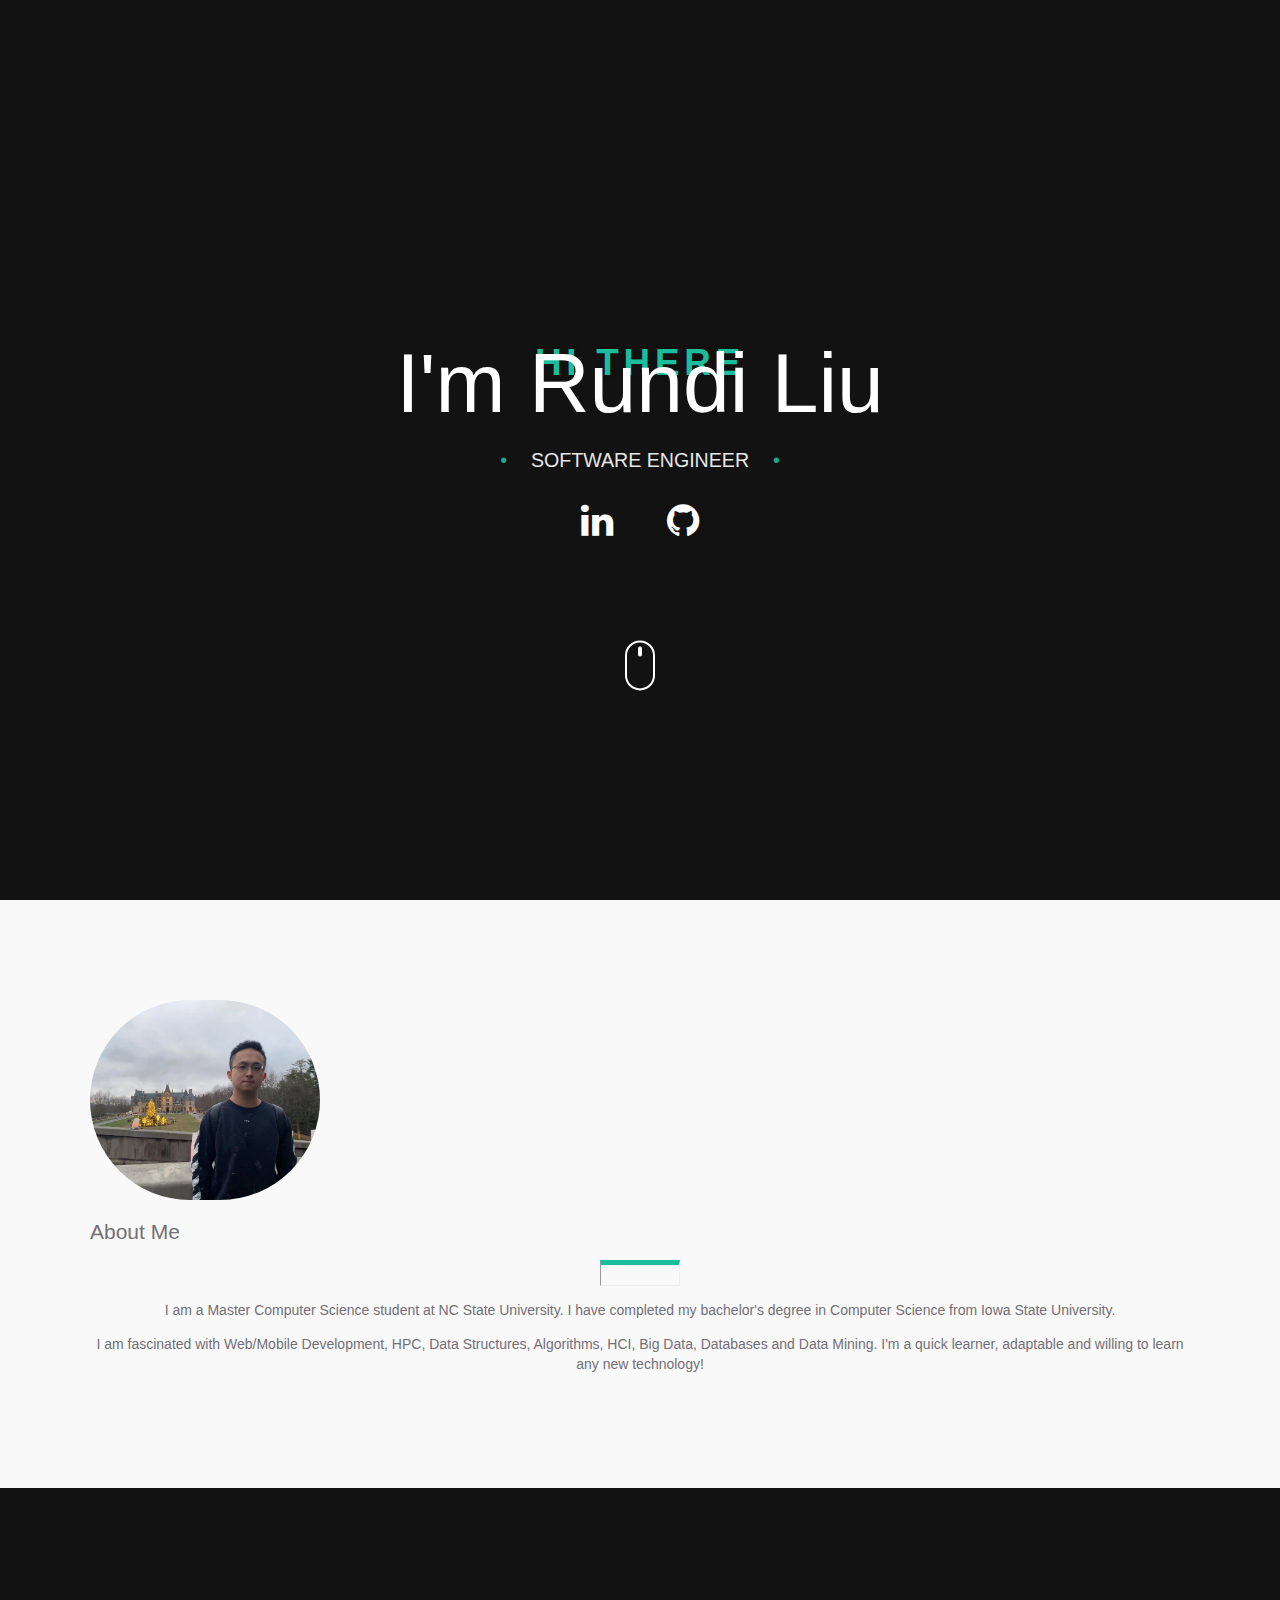
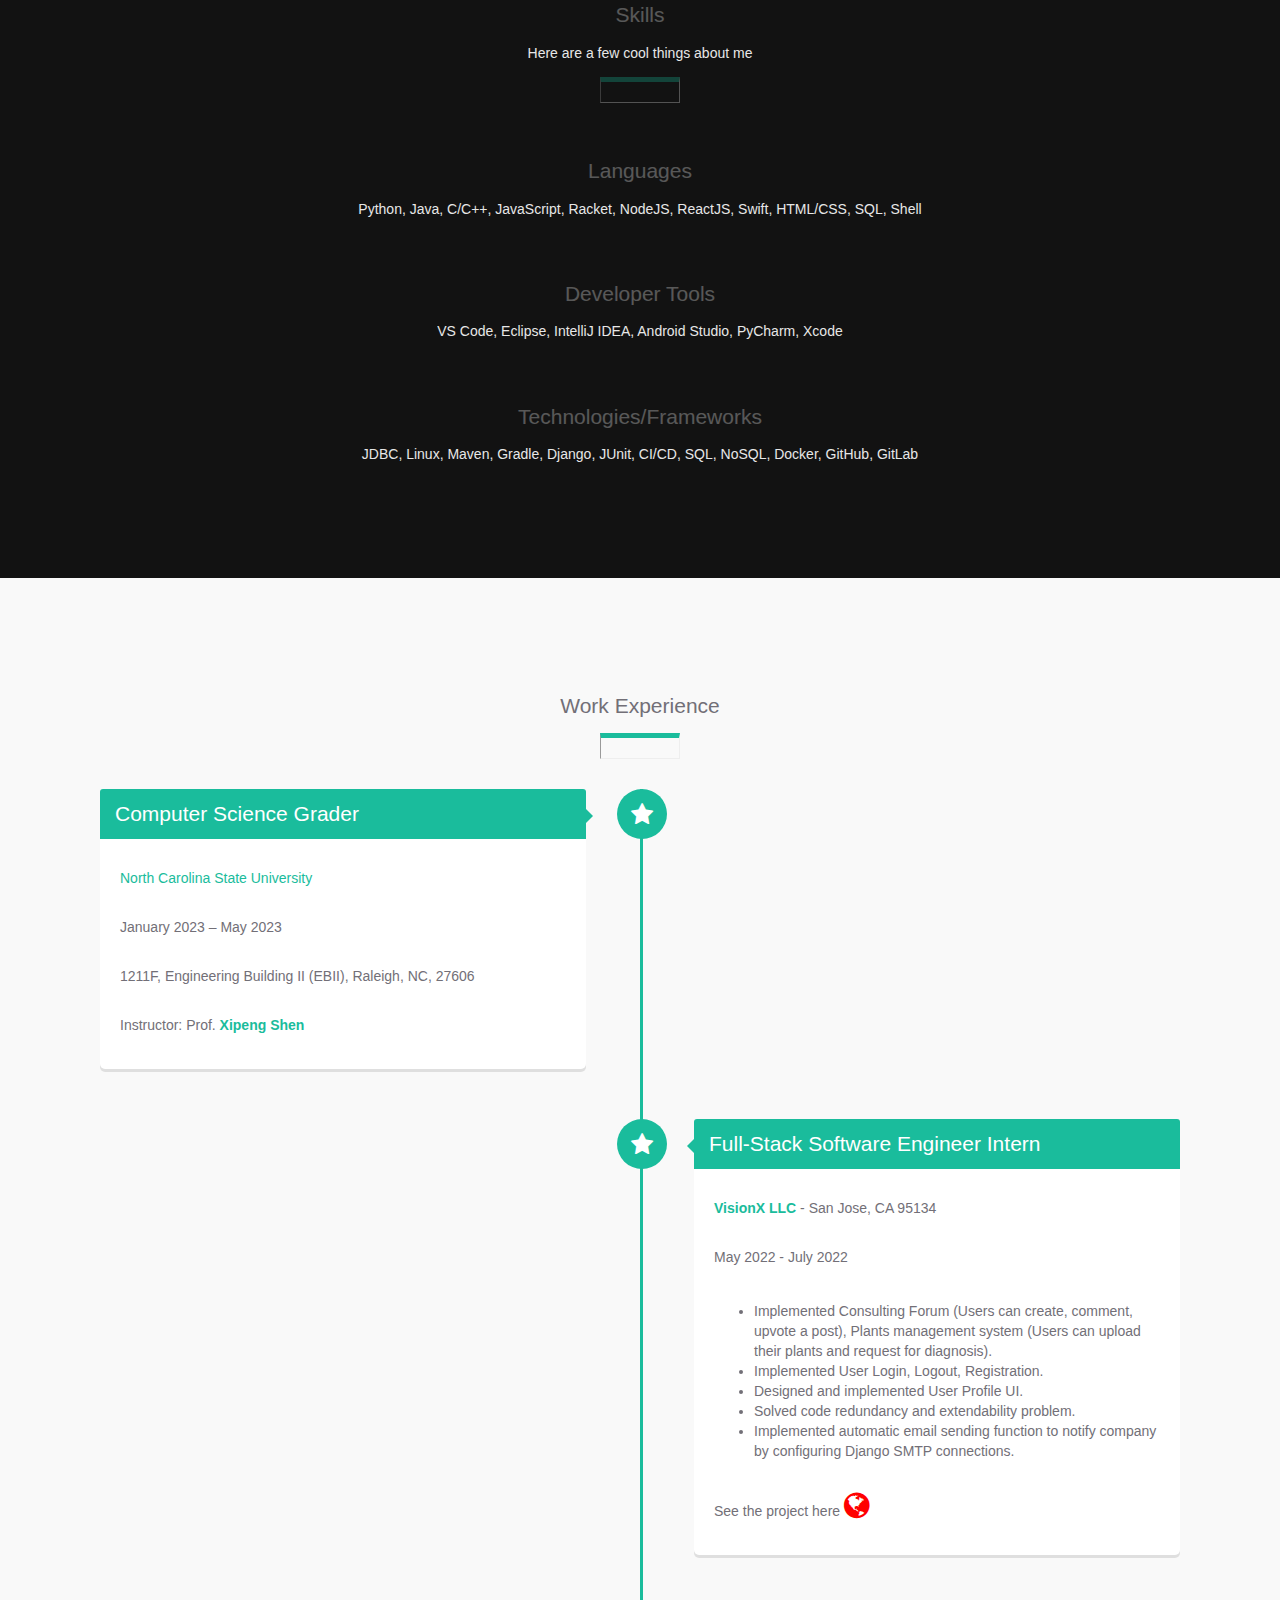
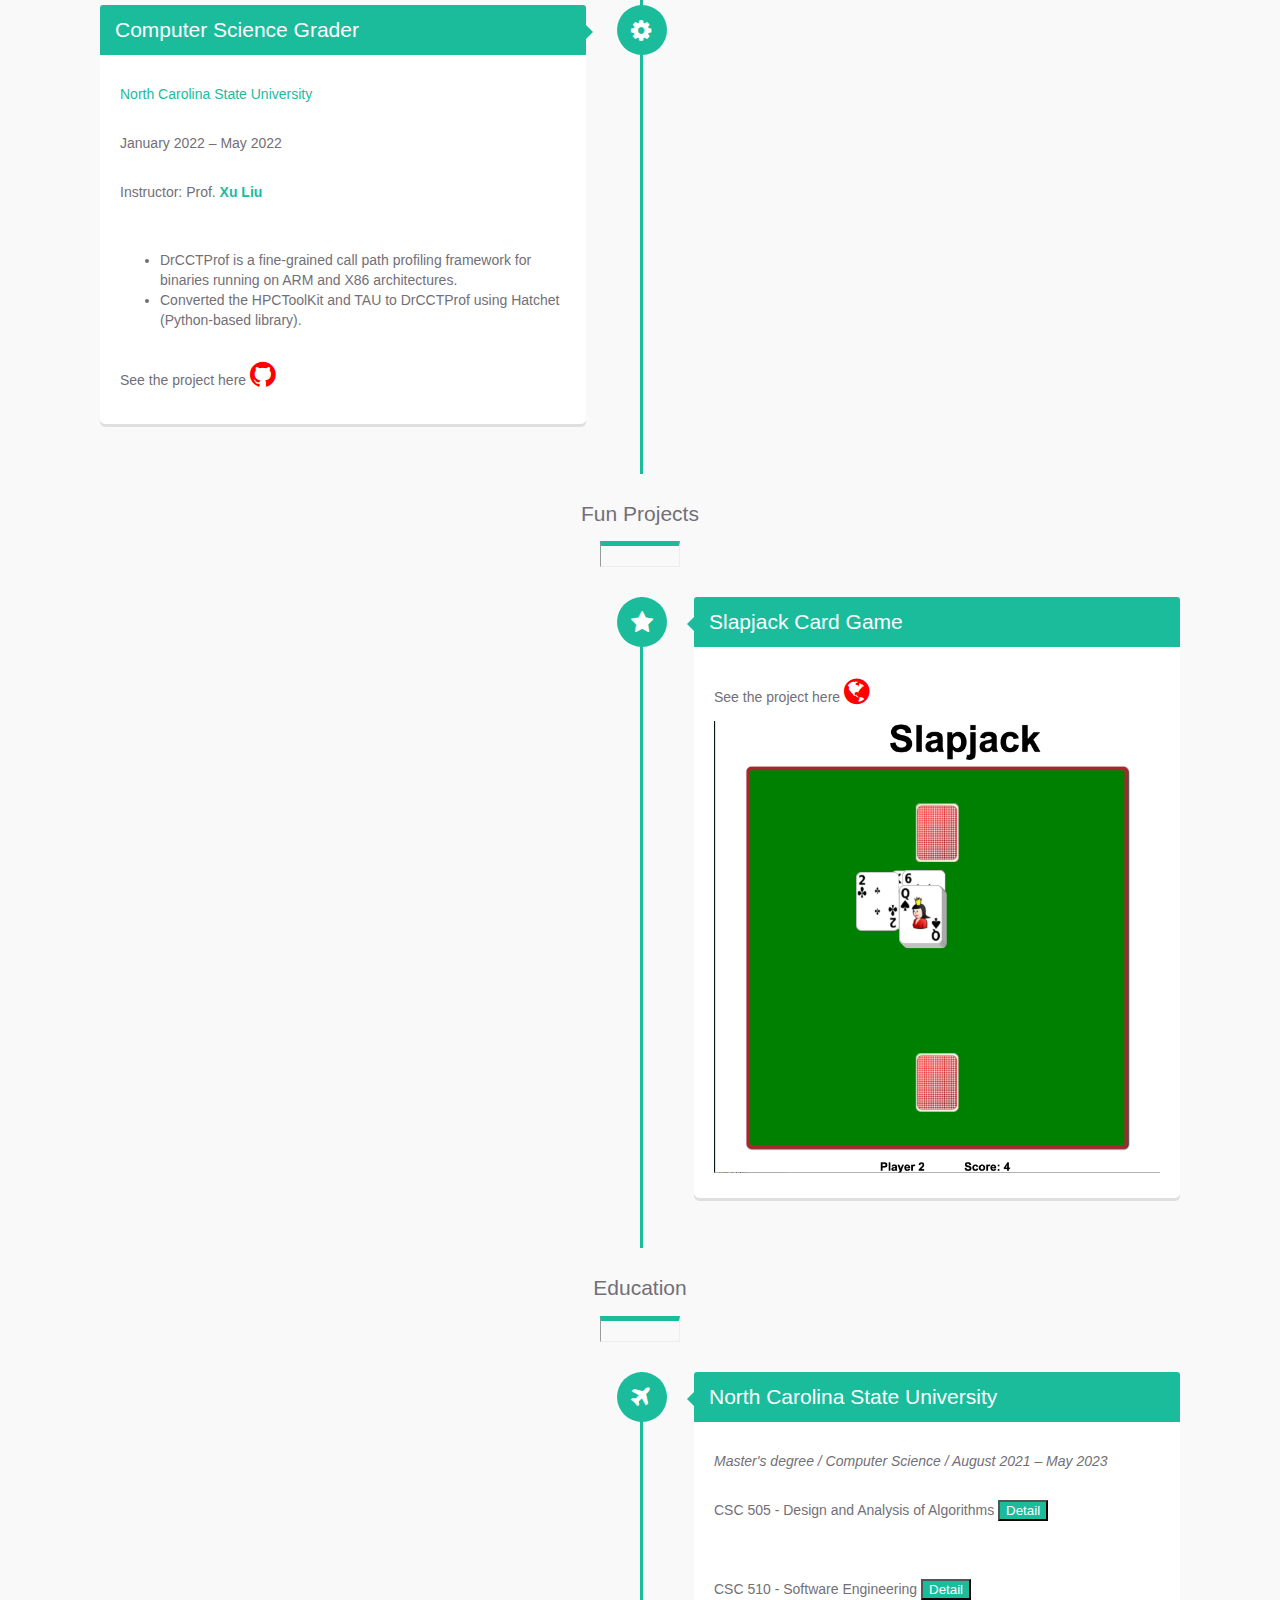
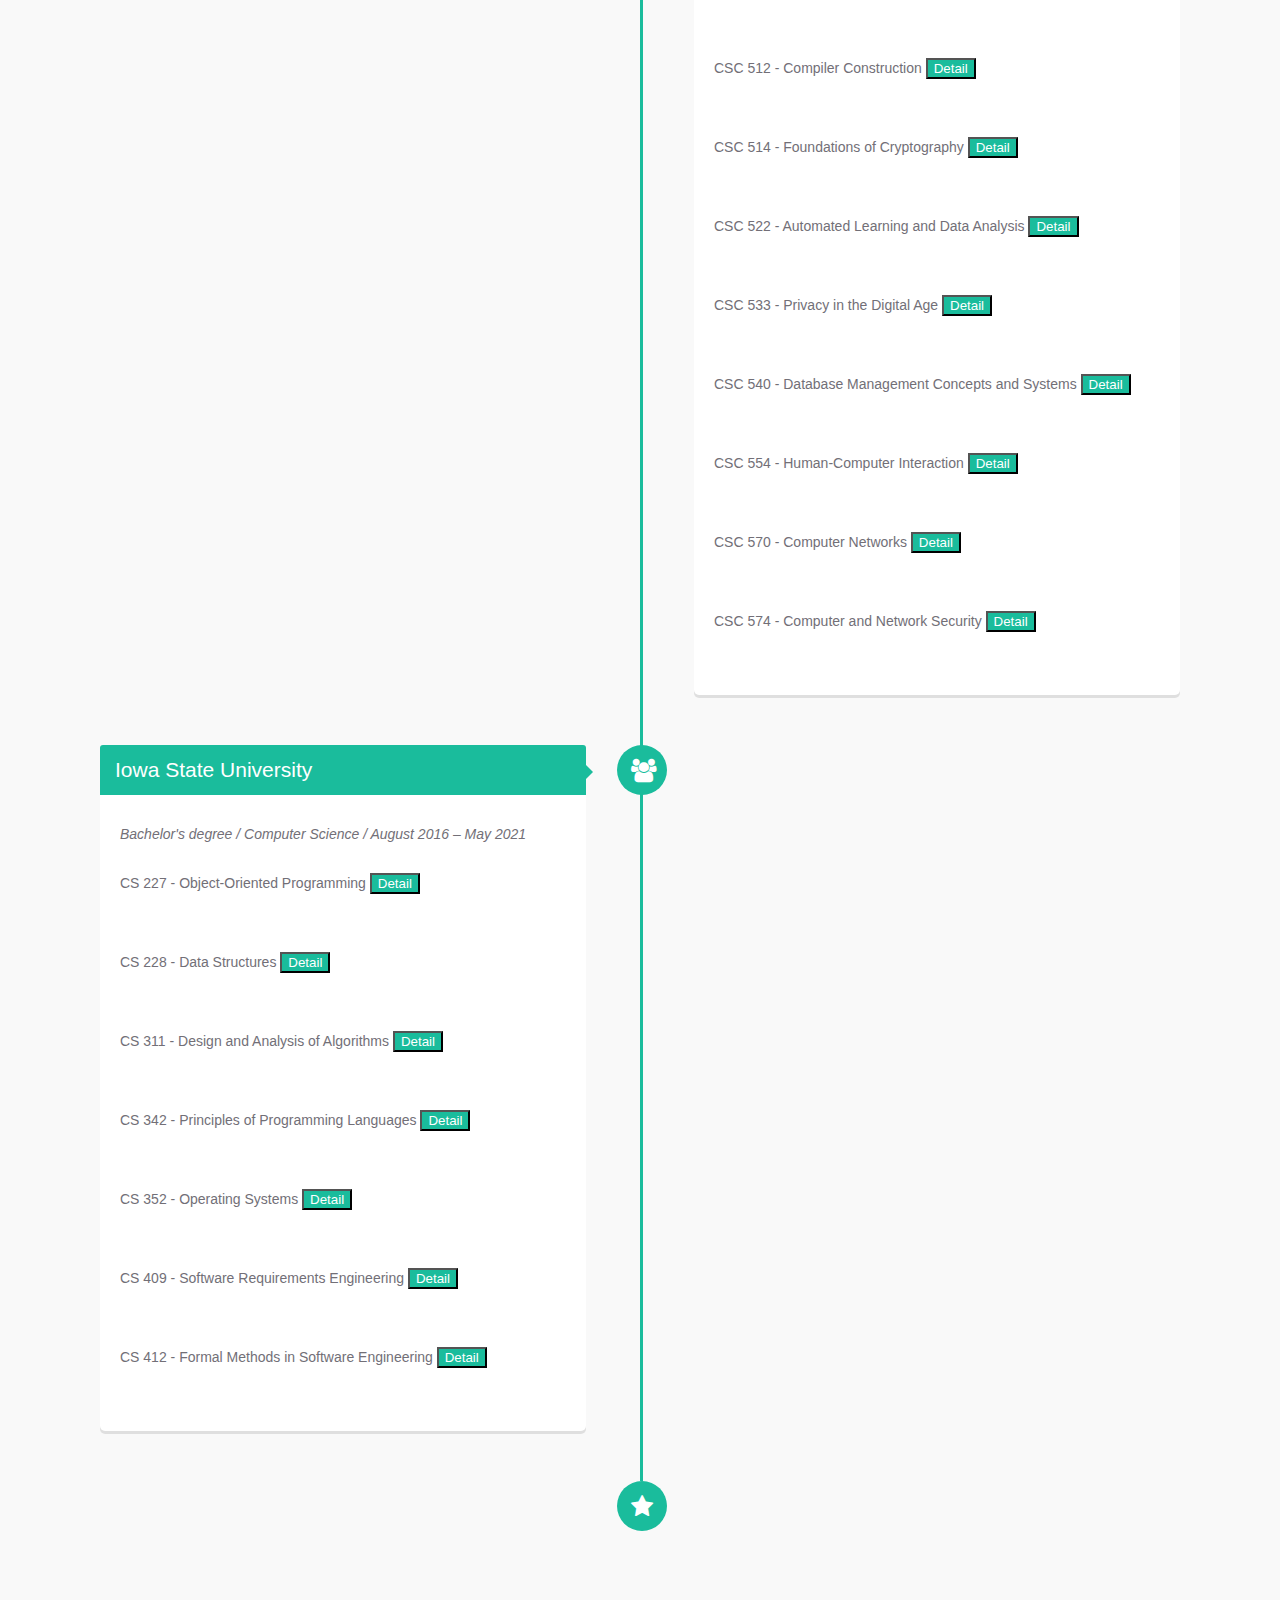
==== commit 5c9ddcfa: "update" ====
--- a/index.html
+++ b/index.html
@@ -249,10 +249,10 @@
                 <!-- /row -->
             </div>
         </div> <!-- / container -->
-    </section>
+    
     <!-- FOOTER SECTION -->
 
-    <section class="section-primary" id="timelinesection">
+    
         <div class="container">
             <div class="row">
                 <div class="col-md-12 section-heading">
@@ -310,10 +310,11 @@
                 <!-- /row -->
             </div>
         </div> <!-- / container -->
-    </section>
+    
     <!-- FOOTER SECTION -->
 
 
+    
     <SCRIPT>
         function c505() {
             let x = document.getElementById("c505");
@@ -526,7 +527,7 @@
     }
     </style>
         
-
+    
     <div class="container">
         <div class="row">
             <div class="col-md-12 section-heading">
@@ -721,6 +722,7 @@
             <!-- /row -->
         </div>
     </div> <!-- / container -->
+    </section>
 
 </body>
 </html>
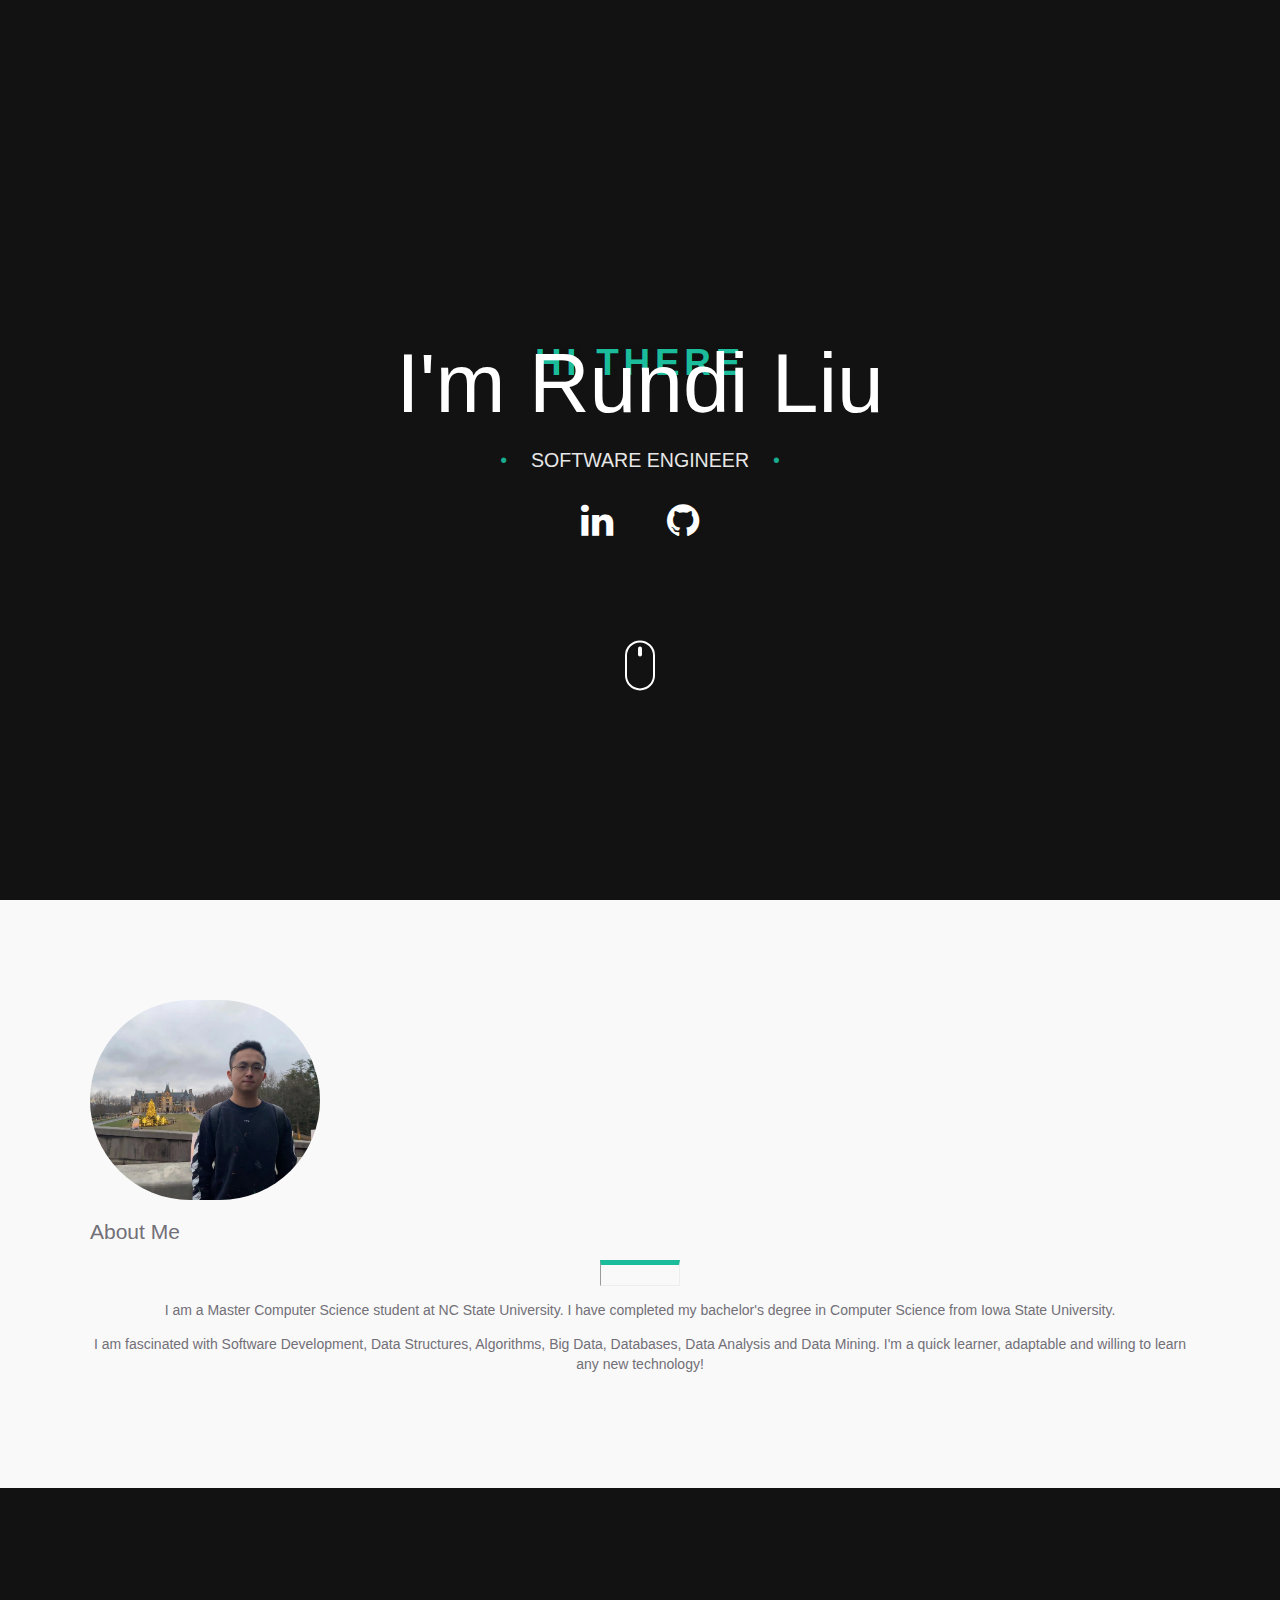
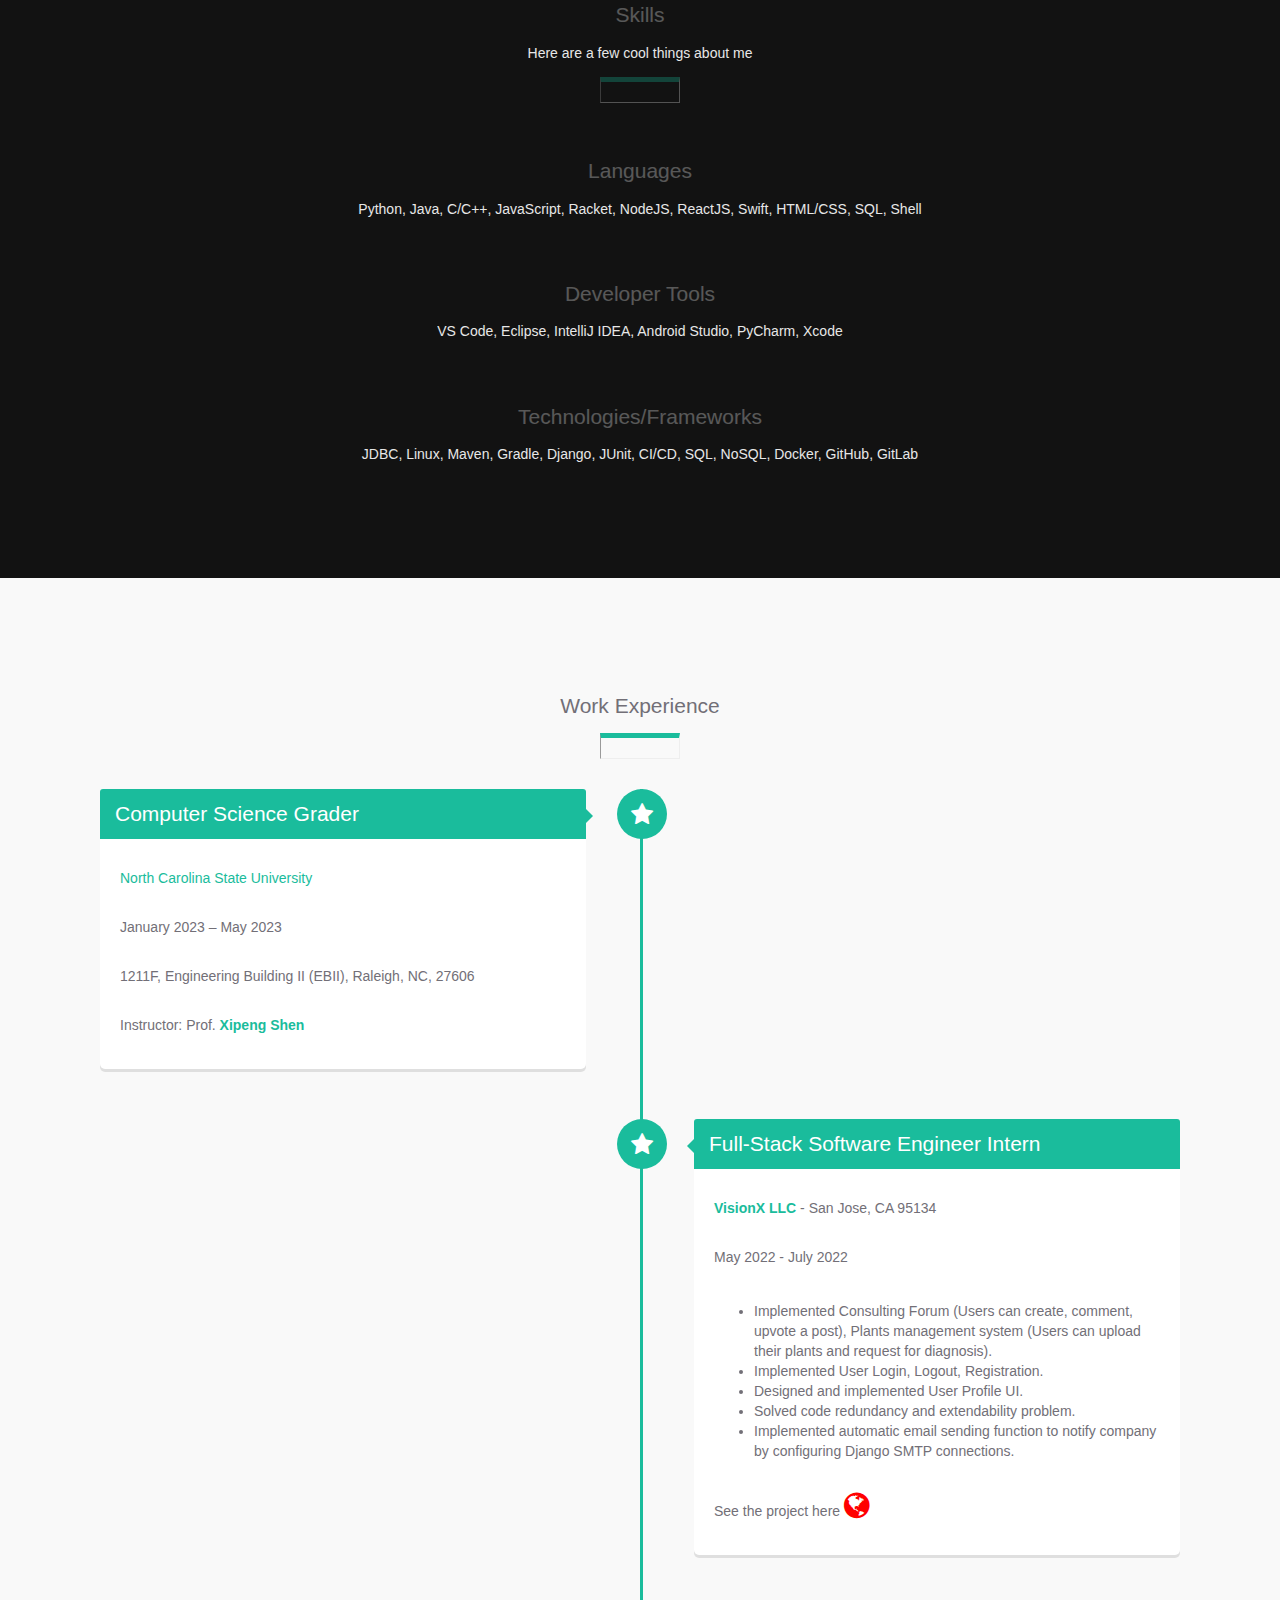
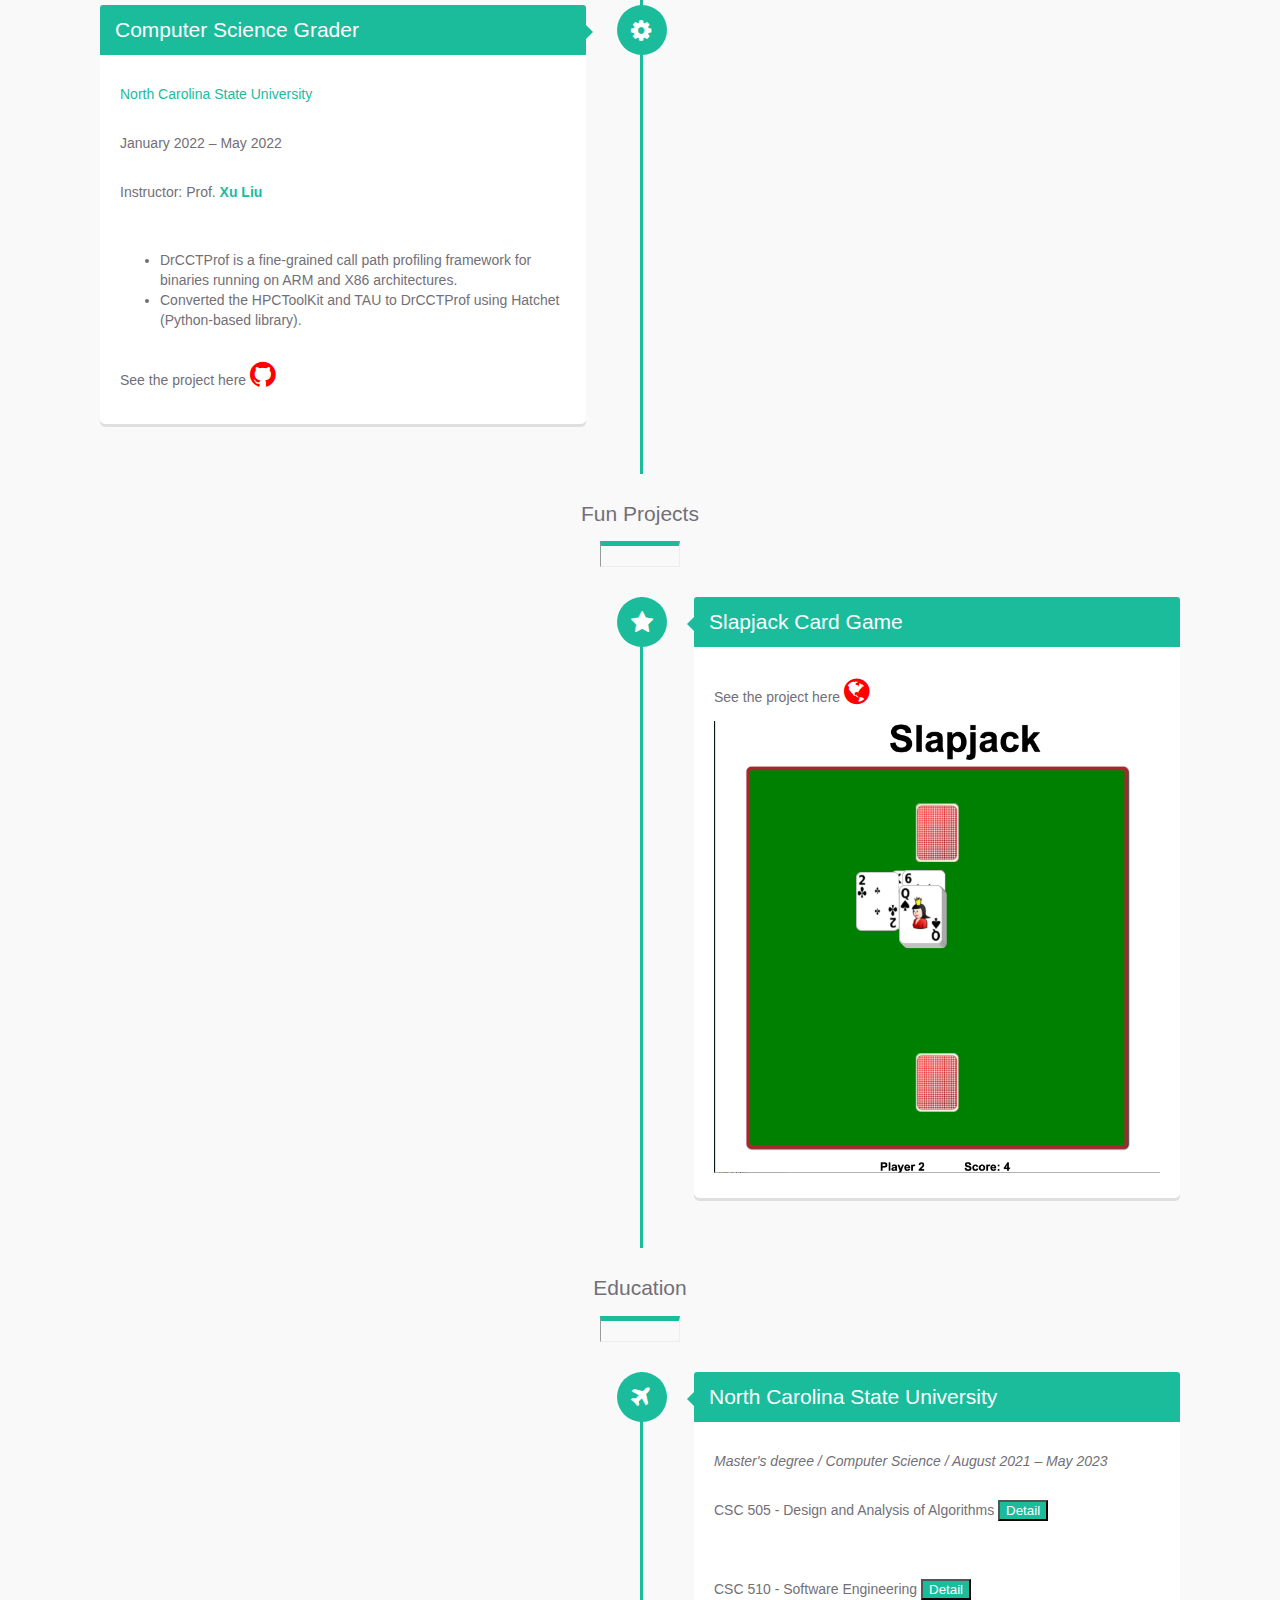
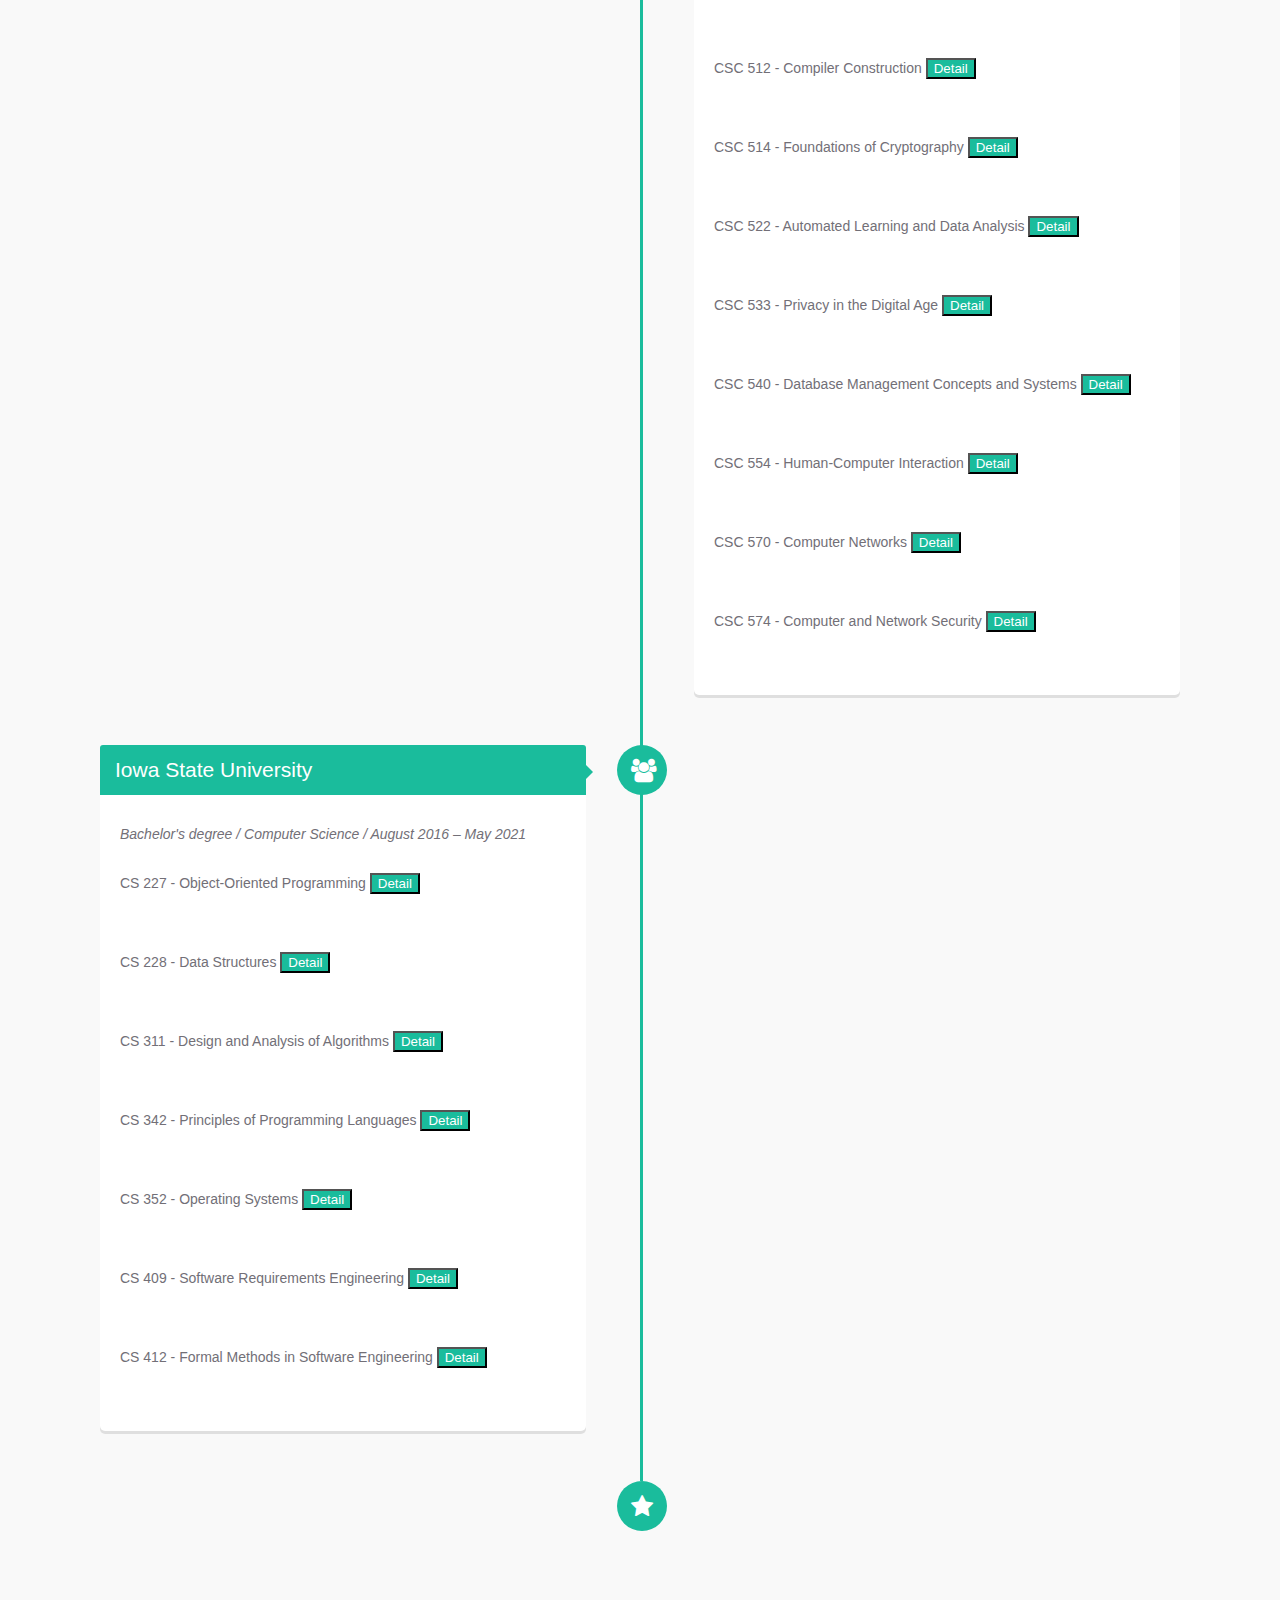
==== commit 1b4aa220: "Update index.html" ====
--- a/index.html
+++ b/index.html
@@ -91,7 +91,7 @@
 
 
                     <p class="lead" style="text-align:center">I am a Master Computer Science student at NC State University. I have completed my bachelor's degree in Computer Science from Iowa State University.</p>
-                    <p class="lead" style="text-align:center">I am fascinated with Web/Mobile Development, HPC, Data Structures, Algorithms, HCI, Big Data, Databases and Data Mining. I'm a quick learner, adaptable and willing to learn any new technology!</p>
+                    <p class="lead" style="text-align:center">I am fascinated with Software Development, Data Structures, Algorithms, Big Data, Databases, Data Analysis and Data Mining. I'm a quick learner, adaptable and willing to learn any new technology!</p>
 
                 </div><!-- /col-md-6 -->
             </div><!-- / row -->
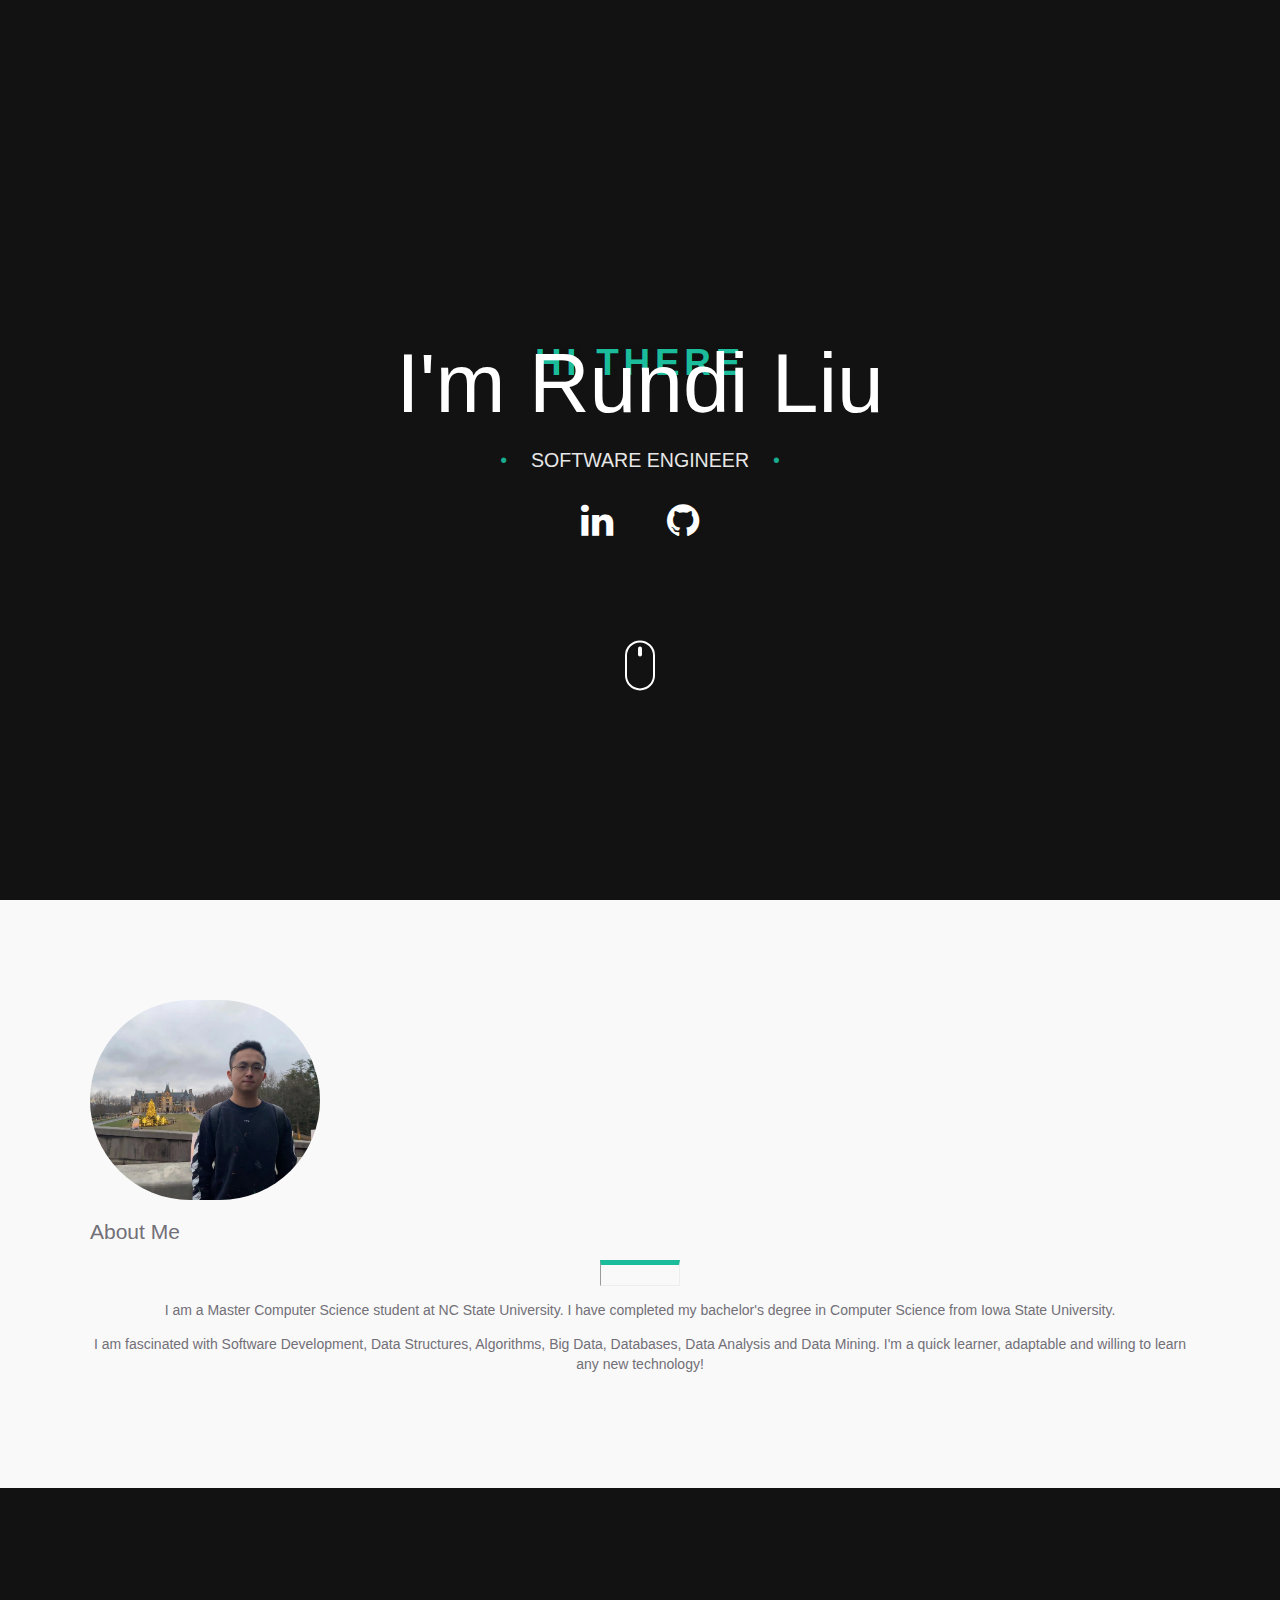
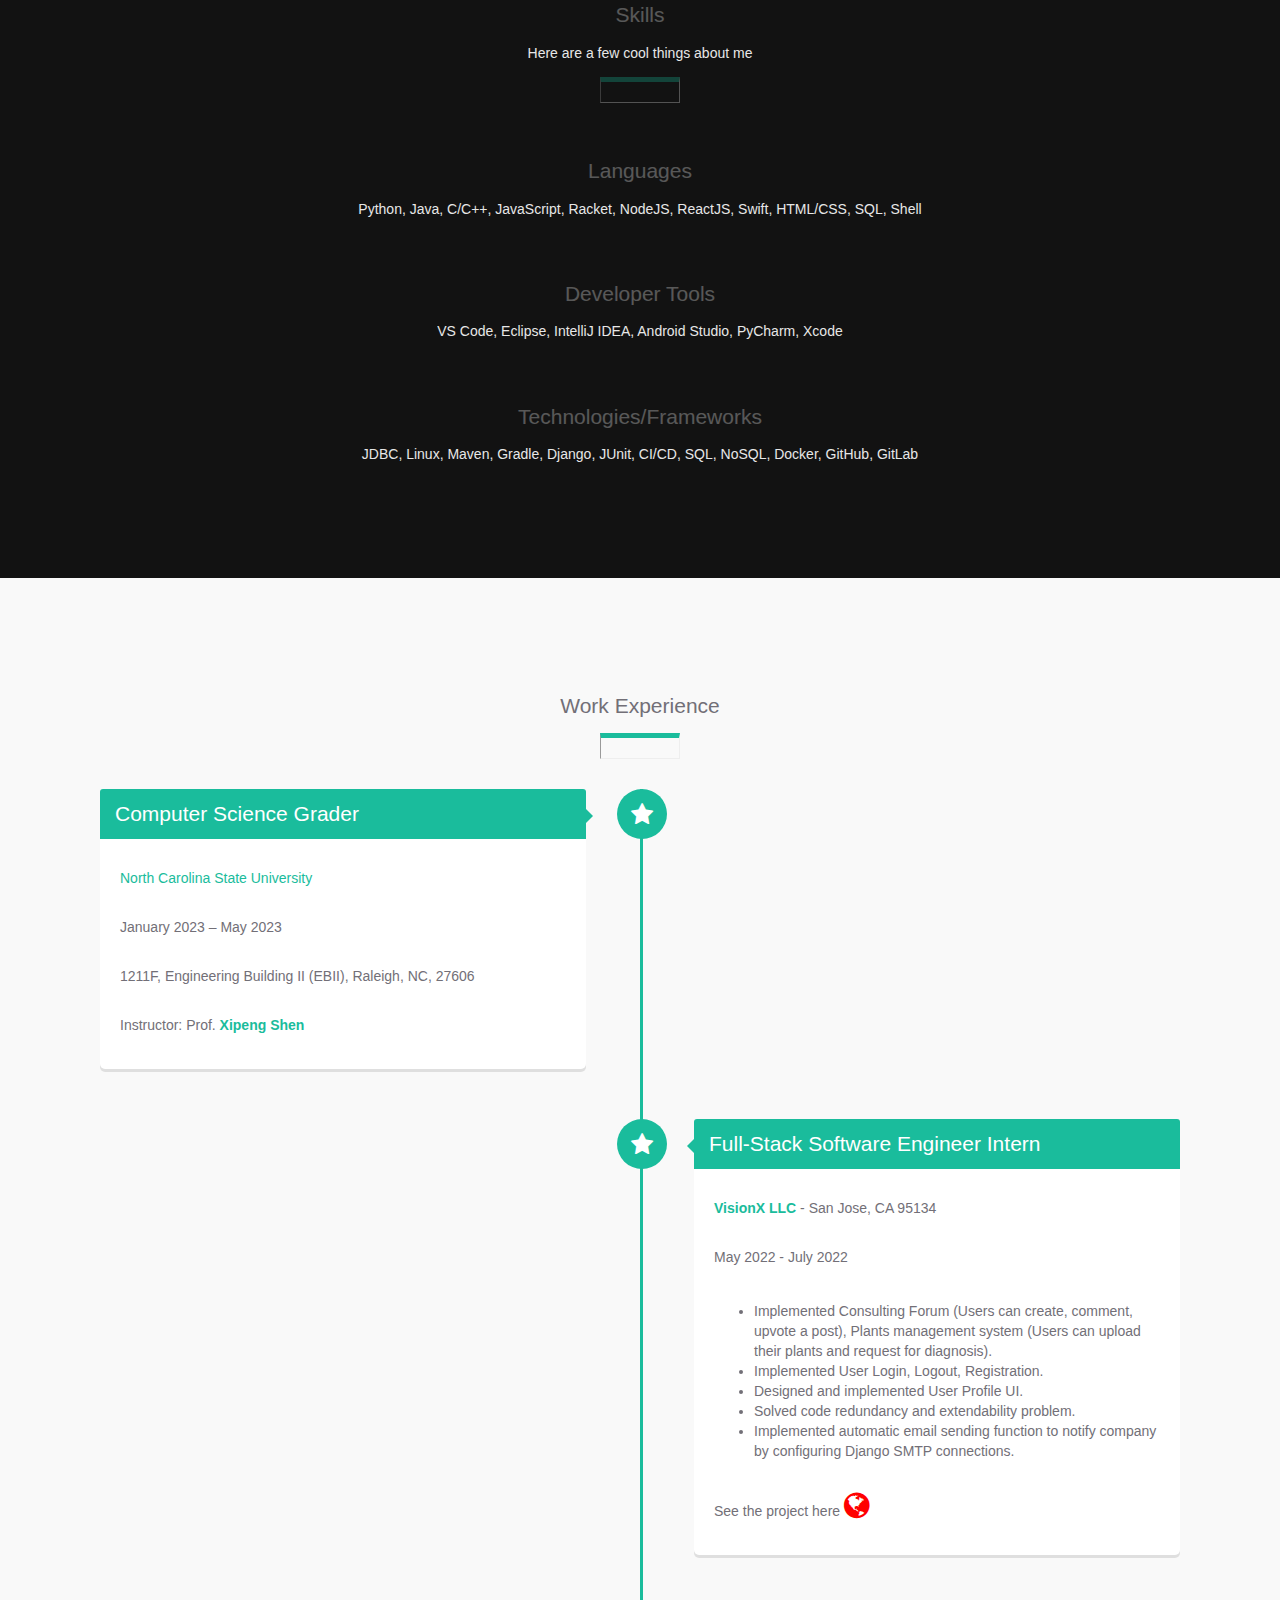
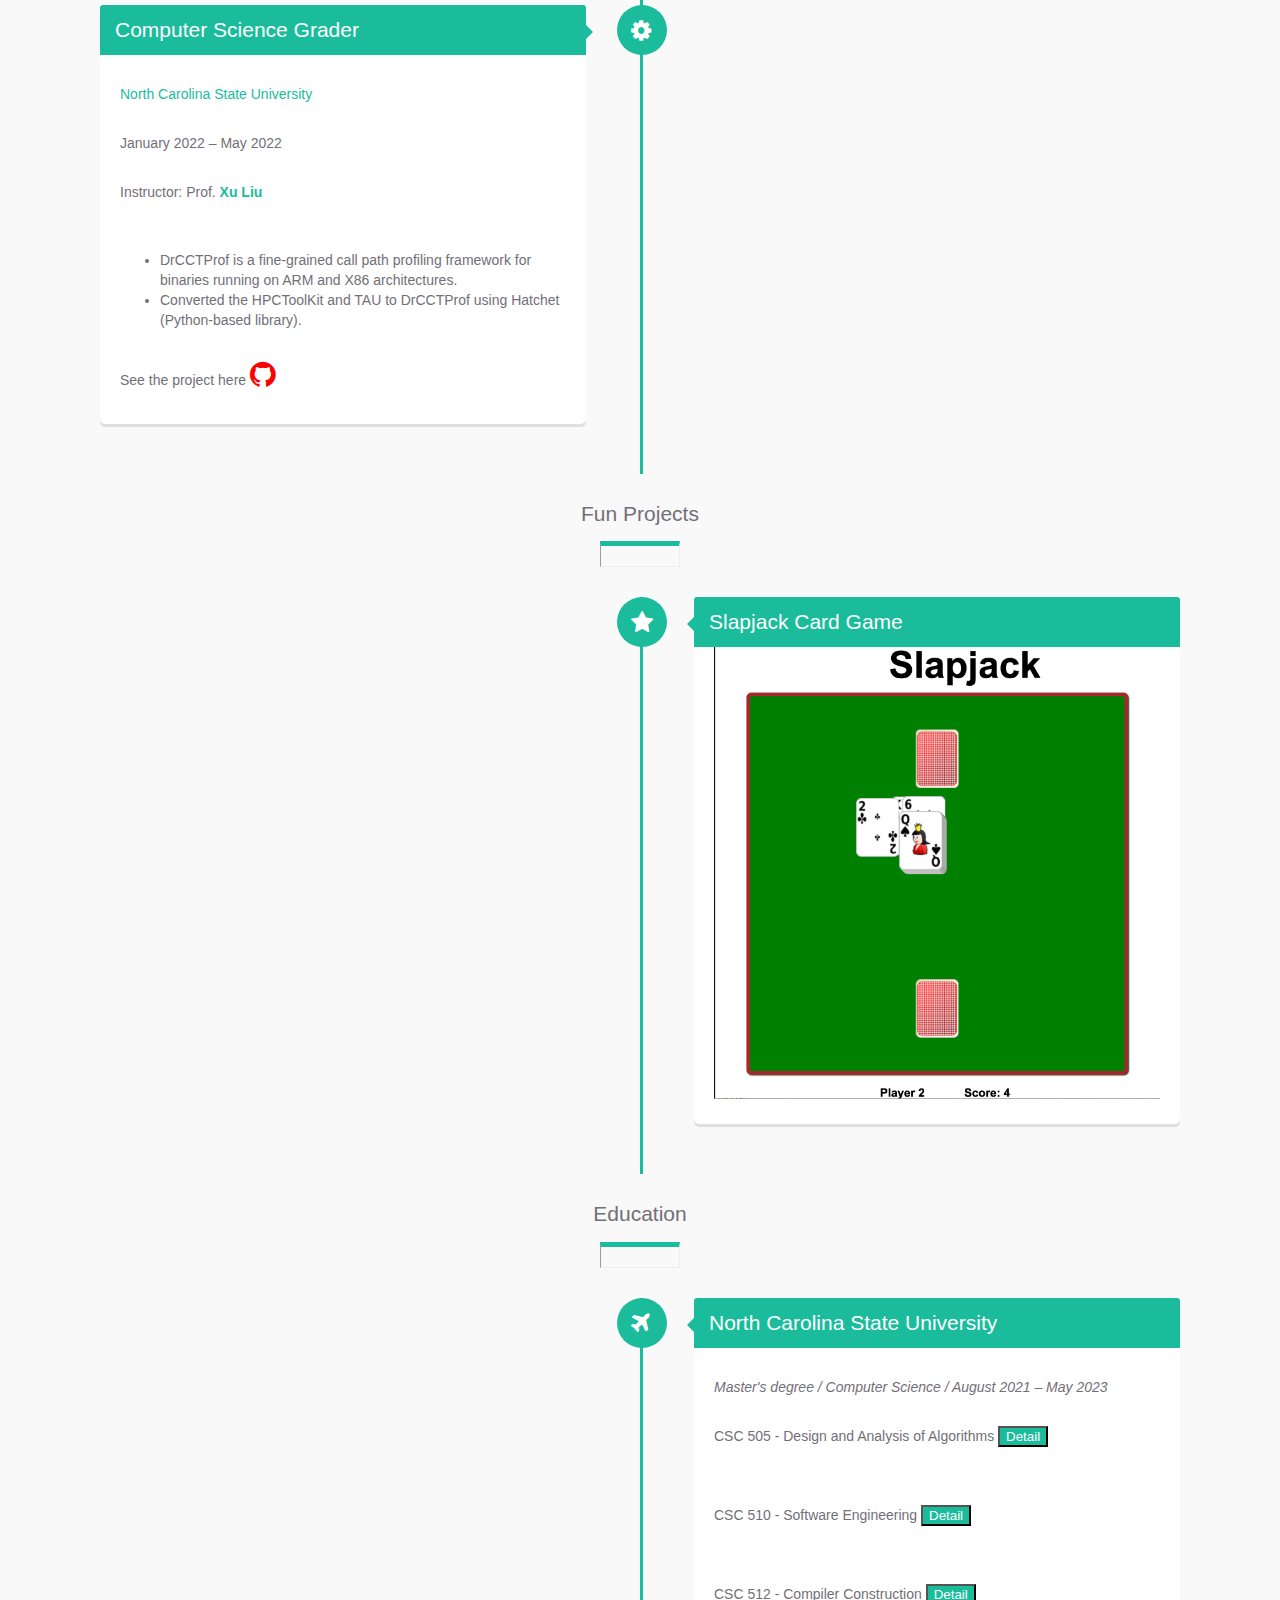
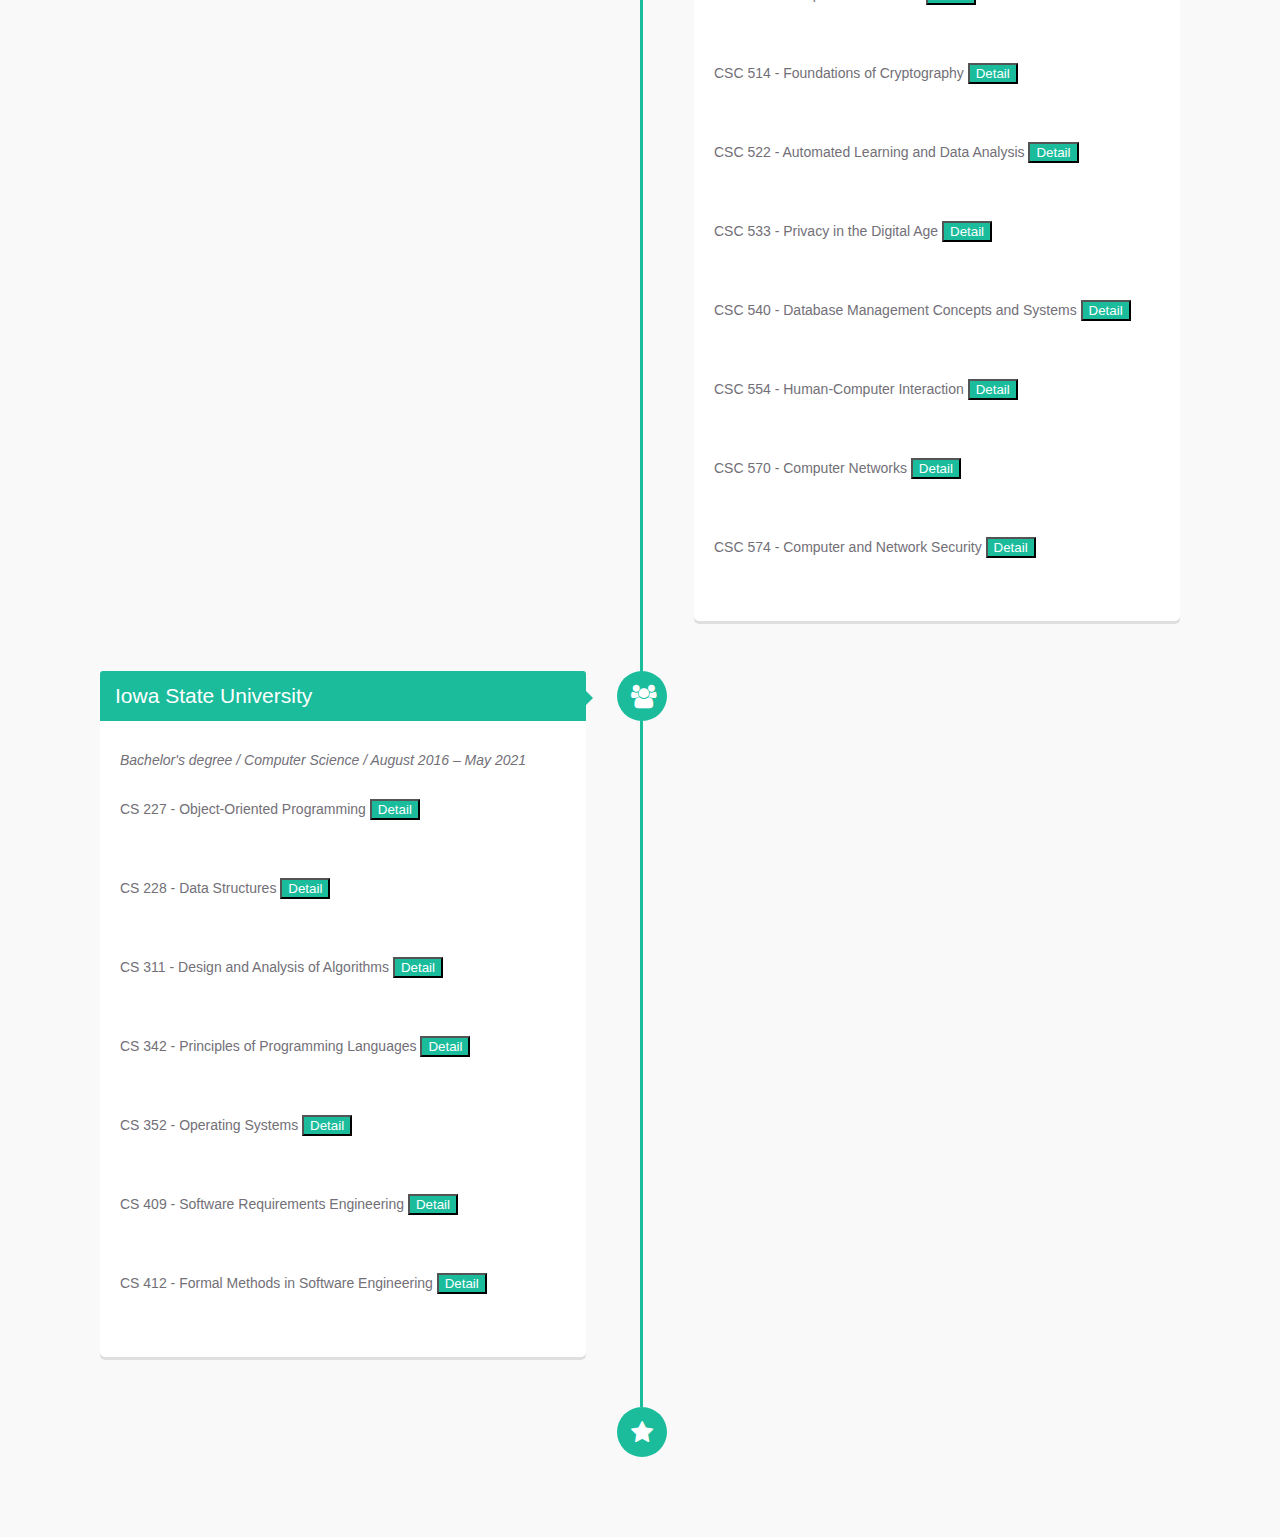
==== commit 20ee38c8: "Update index.html" ====
--- a/index.html
+++ b/index.html
@@ -289,7 +289,7 @@
                                     
                                     
                                 </h2>
-                                <p>See the project here  <a href="https://rundiliu.herokuapp.com/slapjack/" class="fa fa-globe" style="font-size:30px;color:red" target="_blank"> </a></p>
+<!--                                 <p>See the project here  <a href="https://rundiliu.herokuapp.com/slapjack/" class="fa fa-globe" style="font-size:30px;color:red" target="_blank"> </a></p> -->
                                 <img src="images/s1.png">
 
                                 
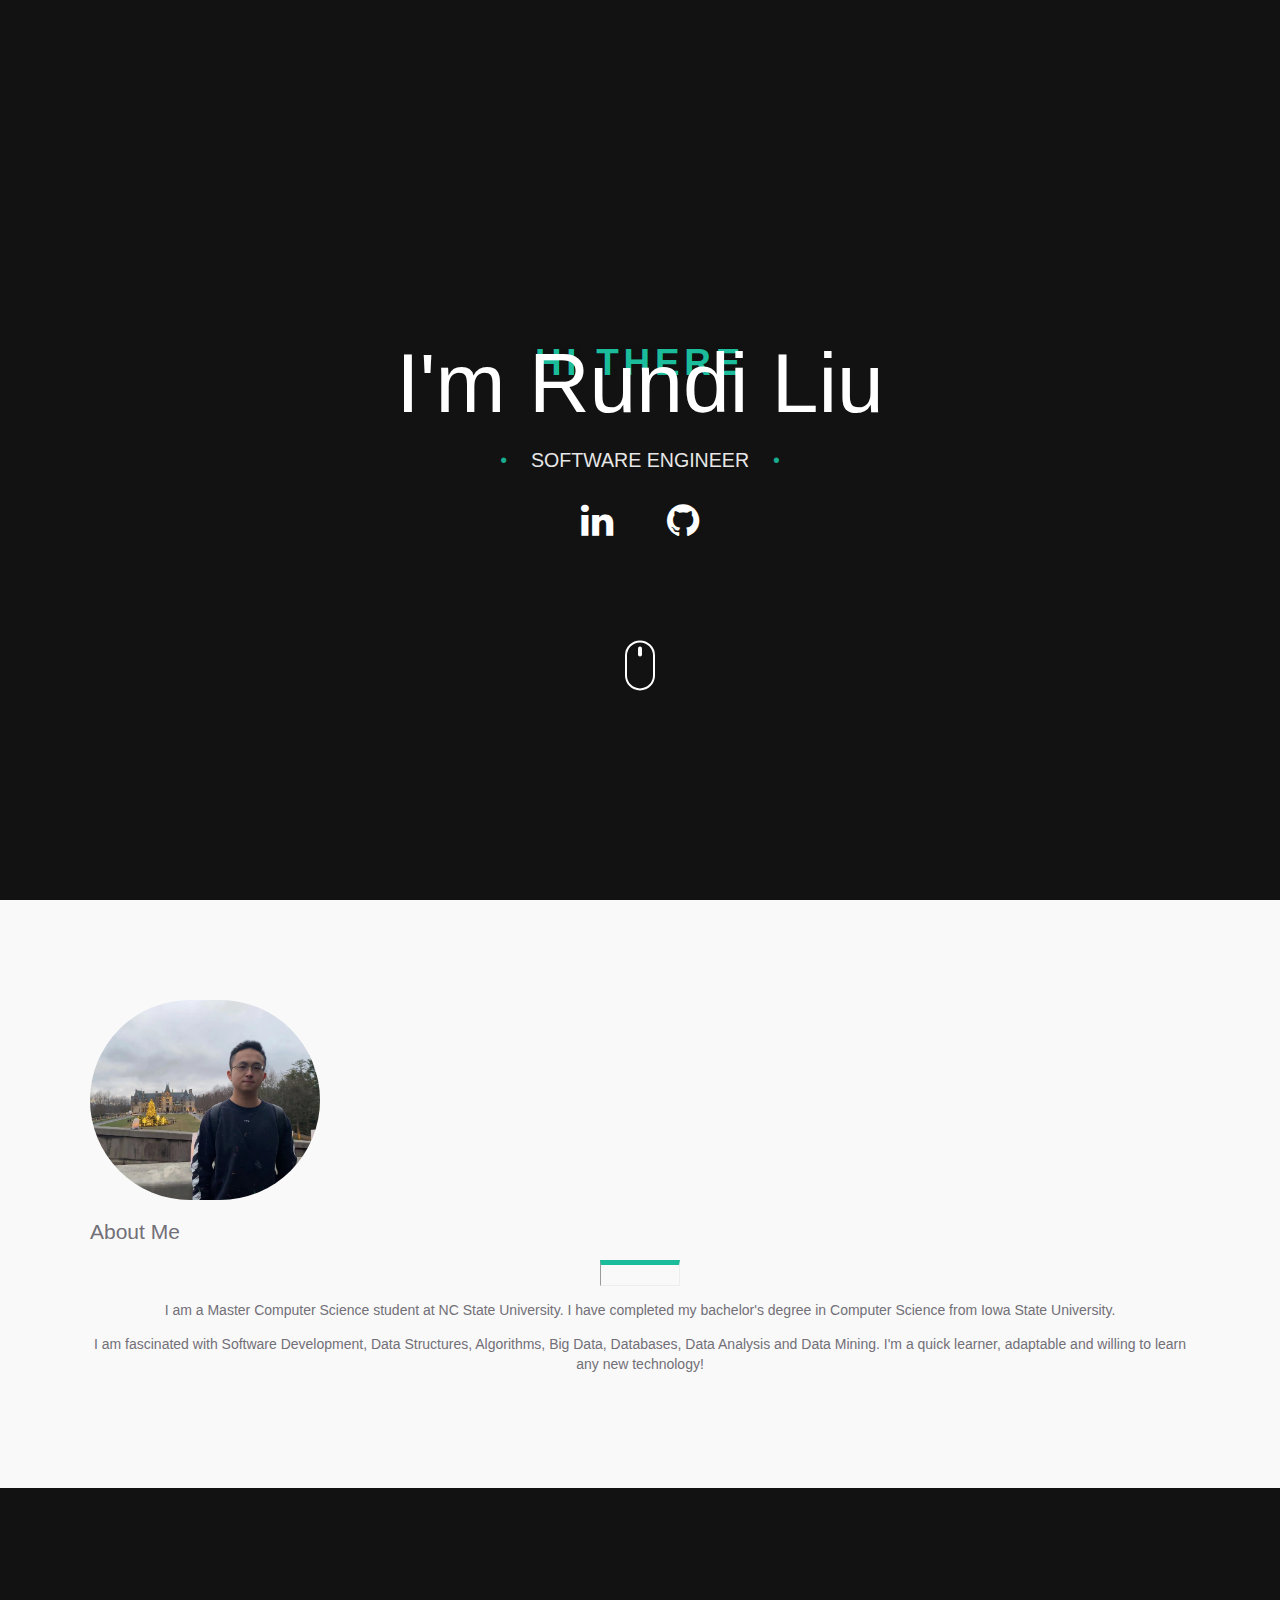
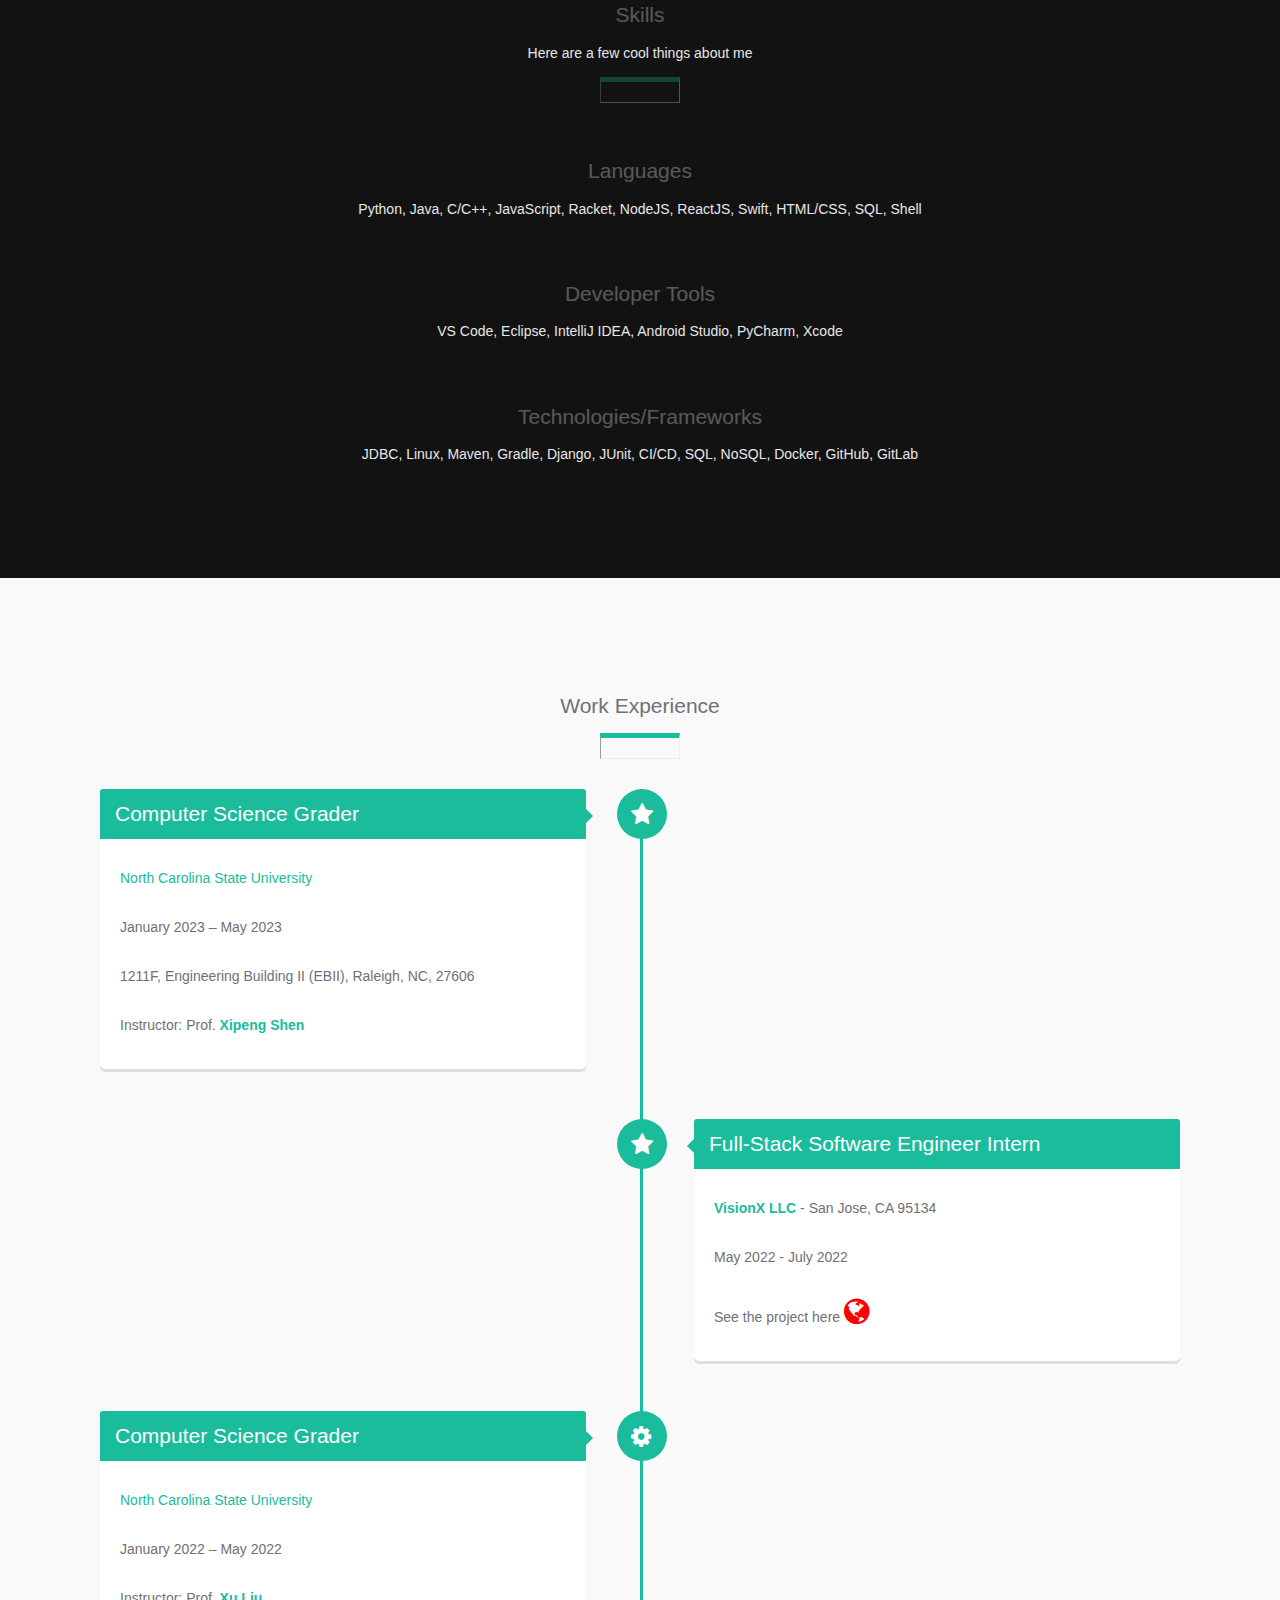
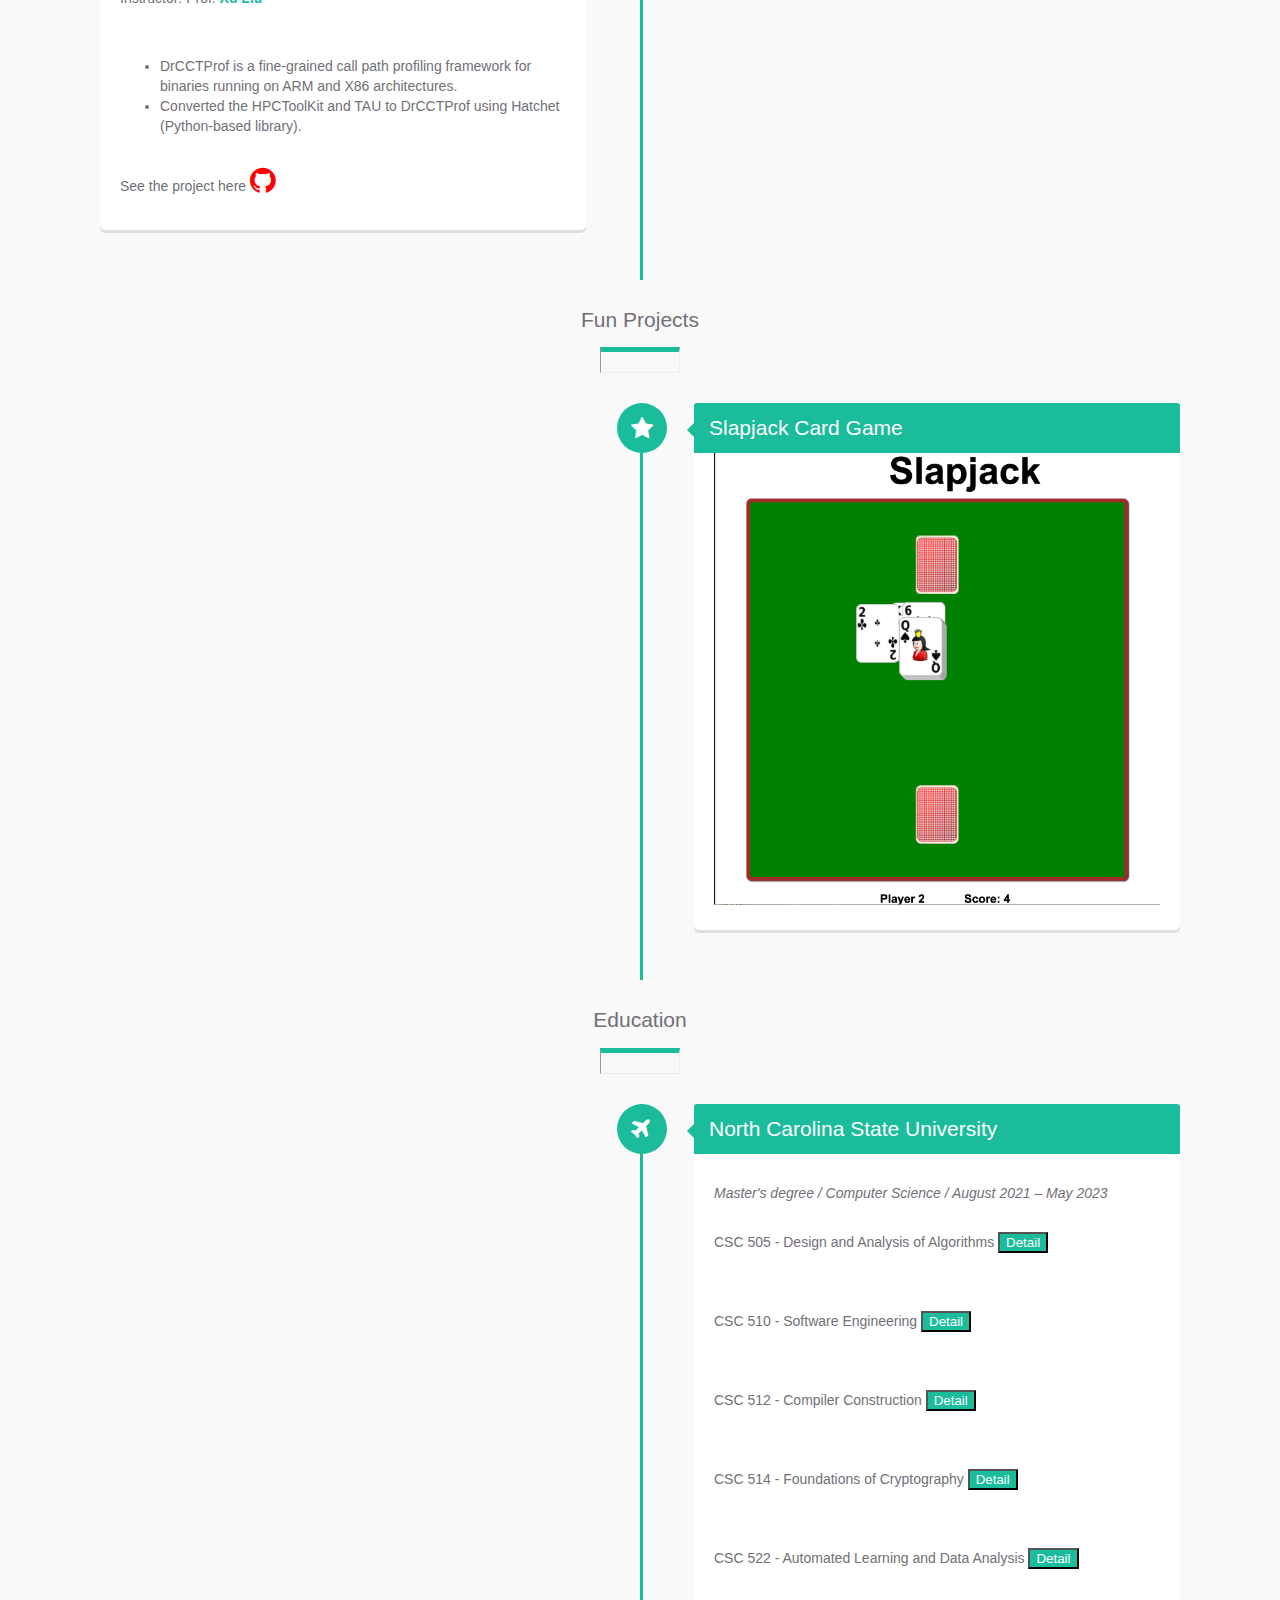
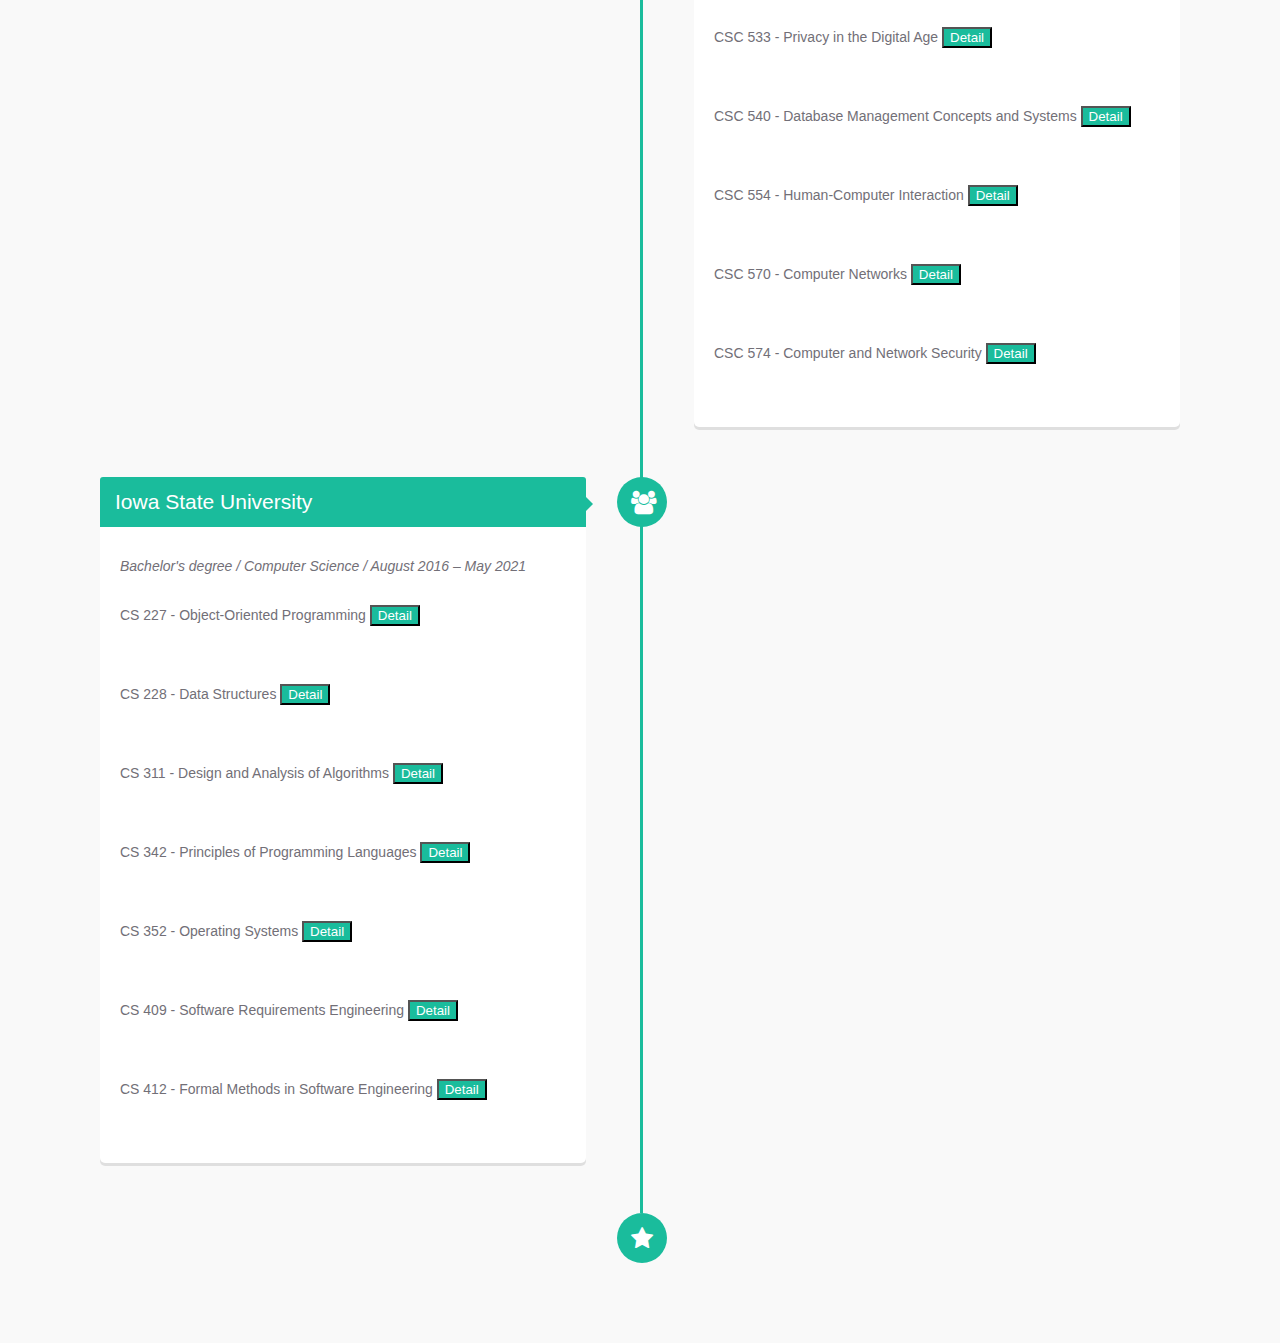
==== commit 0690f93f: "Update index.html" ====
--- a/index.html
+++ b/index.html
@@ -197,7 +197,7 @@
                                 <p><a href="https://visionx.org/" target="_blank"> <b>VisionX LLC</b></a> - San Jose, CA 95134</p>
                                      <p>May 2022 - July 2022</p>
                                      
-                                <ul>
+<!--                                 <ul>
                                 <br>
                                 <li>Implemented Consulting Forum (Users can create, comment, upvote a post), Plants management system (Users can upload their plants and request for diagnosis).</li>
                                     
@@ -205,7 +205,7 @@
                                 <li>Designed and implemented User Profile UI.</li>
                                 <li>Solved code redundancy and extendability problem.</li>
                                 <li>Implemented automatic email sending function to notify company by configuring Django SMTP connections.</li>
-                                </ul>
+                                </ul> -->
                                 <p>See the project here  <a href="https://smartplanting.net" class="fa fa-globe" style="font-size:30px;color:red" target="_blank"> </a></p>
                             </div>
                         </div>
